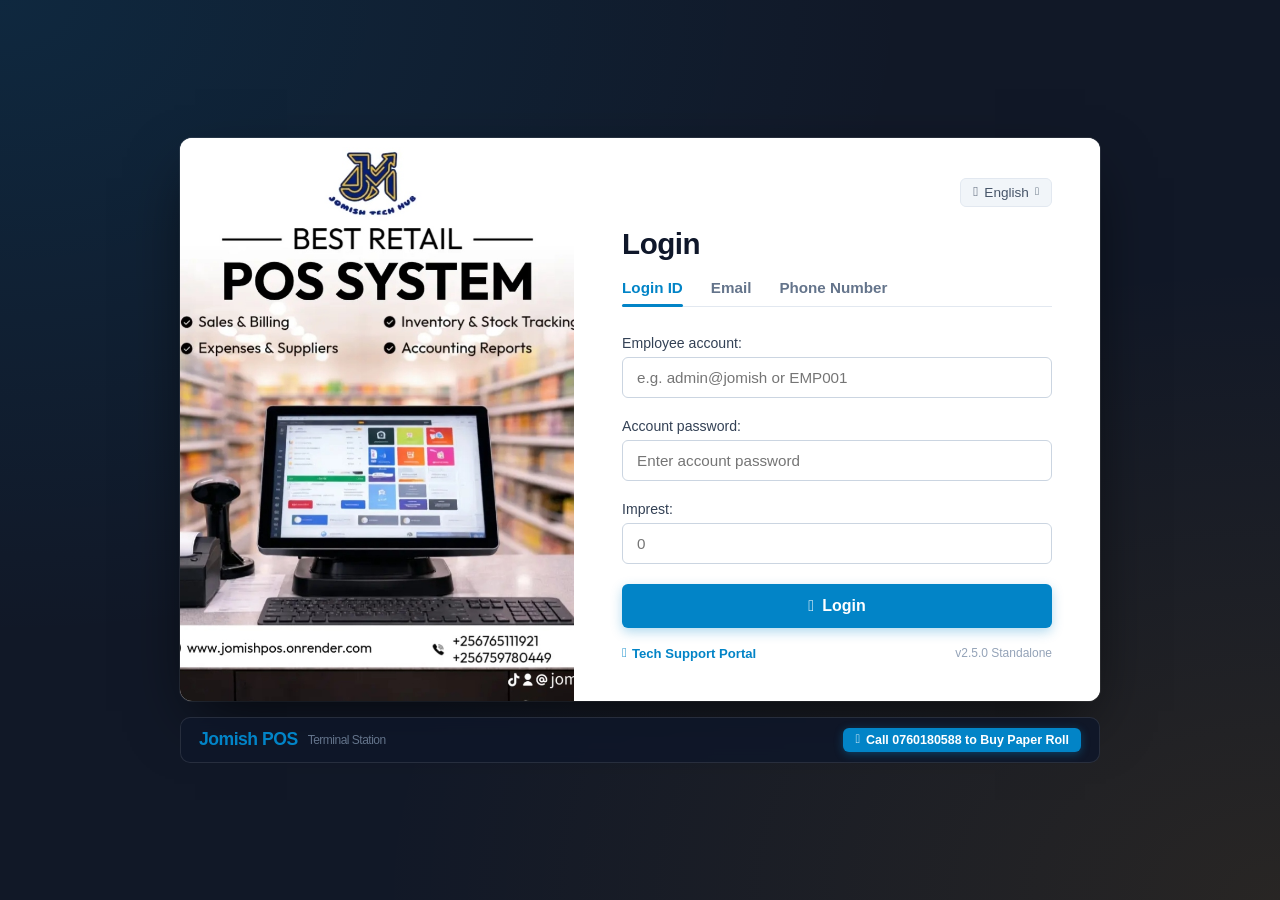
==== public/index.html @ 316ddcc8 "feat(shift): add Start Shift modal with float entry, full reconciliation breakdown on close, inline " ====
<!DOCTYPE html>
<html lang="en">

<head>
    <meta charset="UTF-8">
    <meta name="viewport" content="width=device-width, initial-scale=1.0">
    <title>Jomish POS - Smart Retail & Terminal Suite</title>
    <link rel="icon" type="image/png" href="favicon.png?v=2">
    <link rel="stylesheet" href="https://cdnjs.cloudflare.com/ajax/libs/font-awesome/6.5.1/css/all.min.css">
    <link rel="stylesheet" href="pos-layout.css?v=2">
    <style>
        .printer-preset-btn {
            background: #fff;
            border: 1px solid #cbd5e1;
            border-radius: 14px;
            padding: 4px 11px;
            font-size: 0.72rem;
            font-weight: 600;
            color: #475569;
            cursor: pointer;
            transition: all 0.15s ease;
        }

        .printer-preset-btn:hover {
            background: #eef2ff;
            border-color: #6366f1;
            color: #4338ca;
        }
    </style>
    <script src="lib/JsBarcode.all.min.js"></script>
    <script src="lib/qrious.min.js"></script>
    <script src="lib/jspdf.umd.min.js"></script>
    <script src="lib/jspdf.plugin.autotable.min.js"></script>
    <script src="offline-db.js"></script>
</head>

<body>

    <!-- ======================================================================
         1. SCREEN SAVER (Exact Match to Picture 1)
         ====================================================================== -->
    <div id="pos-screensaver" onclick="dismissScreenSaver()">

        <!-- Top bar controls (Pic 1) -->
        <div class="saver-top-bar" onclick="event.stopPropagation()">
            <div class="saver-brand-indicator">
                <i class="fa-solid fa-clock"></i>
                <span>timeanddate</span>
            </div>
            <div class="saver-top-actions">
                <button class="saver-top-btn" type="button"
                    onclick="window.open(window.location.href, '_blank', 'width=1200,height=800')"><i
                        class="fa-solid fa-window-restore"></i> Popup Window</button>
                <button class="saver-top-btn" type="button" onclick="toggleFullScreen()"><i
                        class="fa-solid fa-expand"></i> Fullscreen</button>
                <button class="saver-top-btn" type="button" onclick="dismissScreenSaver()"><i
                        class="fa-solid fa-xmark"></i> Exit</button>
            </div>
        </div>

        <!-- Top-left Flag & Location (Pic 1) -->
        <div class="saver-location-badge">
            <div class="saver-flag-box" id="saver-flag">
                <div class="flag-stripe ug-black"></div>
                <div class="flag-stripe ug-yellow"></div>
                <div class="flag-stripe ug-red"></div>
                <div class="flag-stripe ug-black"></div>
                <div class="flag-stripe ug-yellow"></div>
                <div class="flag-stripe ug-red"></div>
            </div>
            <div class="saver-location-text">
                <div class="saver-city-name" id="saver-city">Kampala</div>
                <div class="saver-country-name" id="saver-country">Uganda</div>
            </div>
        </div>

        <!-- Center Huge Digital Clock (Pic 1) -->
        <div class="saver-center-block">
            <div class="saver-time-row">
                <span class="saver-huge-digits" id="saver-clock-digits">20:03</span>
                <sup class="saver-seconds-sup" id="saver-clock-seconds">59</sup>
            </div>
            <div class="saver-date-text" id="saver-date-string">Monday, 5 October 2026</div>
            <div class="saver-wake-hint">Touch screen, click, or press any key to unlock POS</div>
        </div>

        <!-- Bottom Brand Logo (Pic 1) -->
        <div class="saver-footer-brand" id="saver-brand-text">Jomish POS</div>
    </div>


    <!-- ======================================================================
         2. MAIN POS APPLICATION ROOT (Exact Match to Picture 2)
         ====================================================================== -->
    <div id="pos-app-root">

        <!-- ── Left Vertical Sidebar (Pic 2) ── -->
        <aside class="pos-sidebar">
            <div class="pos-sidebar-brand" onclick="switchNavTab('register')" title="POS Terminal">
                <img id="sidebar-logo-img" src="favicon.png" alt="Logo" onerror="this.src='favicon.png'">
                <span id="sidebar-brand-name" style="font-size:0.85rem; font-weight:800; color:#fff;">Jomish POS</span>
            </div>

            <nav class="pos-nav-list" id="pos-sidebar-tabs">
                <!-- Dynamically filtered based on role permissions and company enabled_tabs -->
                <button class="pos-nav-item active" id="nav-btn-register" onclick="switchNavTab('register')">
                    <i class="fa-solid fa-cash-register"></i>
                    <span>Register</span>
                </button>

                <button class="pos-nav-item" id="nav-btn-orders" onclick="switchNavTab('orders')">
                    <i class="fa-solid fa-receipt"></i>
                    <span>Orders</span>
                </button>

                <!-- Hidden for Supermarket by Tech Support! -->
                <button class="pos-nav-item" id="nav-btn-pending" onclick="switchNavTab('pending')">
                    <i class="fa-solid fa-clock-rotate-left"></i>
                    <span>Pending</span>
                    <span class="pos-nav-badge" id="pending-count-badge" style="display:none;">0</span>
                </button>

                <button class="pos-nav-item" id="nav-btn-customer" onclick="switchNavTab('customer')">
                    <i class="fa-solid fa-user-group"></i>
                    <span>Customer</span>
                </button>

                <button class="pos-nav-item" id="nav-btn-inventory" onclick="switchNavTab('inventory')">
                    <i class="fa-solid fa-boxes-stacked"></i>
                    <span>Inventory</span>
                </button>

                <button class="pos-nav-item" id="nav-btn-shift" onclick="switchNavTab('shift')">
                    <i class="fa-solid fa-user-clock"></i>
                    <span>Shift</span>
                </button>

                <!-- KITCHEN TOKEN TAB -->
                <button class="pos-nav-item" id="nav-btn-kitchen" onclick="switchNavTab('kitchen')">
                    <i class="fa-solid fa-utensils"></i>
                    <span>Kitchen</span>
                </button>

                <!-- FINANCE TAB (Executive Financial Suite: Overview, Transactions, Invoices, Debtors, Creditors, Returns) -->
                <button class="pos-nav-item" id="nav-btn-finance" onclick="switchNavTab('finance')">
                    <i class="fa-solid fa-wallet"></i>
                    <span>Finance</span>
                </button>

                <button class="pos-nav-item" id="nav-btn-settings" onclick="switchNavTab('settings')">
                    <i class="fa-solid fa-gear"></i>
                    <span>Settings</span>
                </button>

                <!-- Tech Support Super Admin Tab -->
                <button class="pos-nav-item" id="nav-btn-tech" style="display:none; color:#38bdf8;"
                    onclick="switchNavTab('tech')">
                    <i class="fa-solid fa-server"></i>
                    <span>Tech Hub</span>
                </button>
            </nav>
        </aside>

        <!-- ── Main Workspace Column (Header + Body) ── -->
        <div style="flex:1; display:flex; flex-direction:column; overflow:hidden;">

            <!-- ── Top Header Bar (Pic 2) ── -->
            <header class="pos-header-bar">
                <div class="header-left-tools">
                    <button class="header-hamburger-btn" type="button" onclick="toggleSidebarMenu()"><i
                            class="fa-solid fa-bars"></i></button>

                    <!-- Online Status Pill with Interactive Dropdown for Offline Mode & Sync -->
                    <div class="header-status-pill" style="cursor:pointer; position:relative;"
                        onclick="toggleOnlineMenu(event)">
                        <span class="status-indicator-dot" id="online-dot"></span>
                        <span id="online-status-text">Online</span>
                        <i class="fa-solid fa-chevron-down" style="font-size:0.65rem; color:#94a3b8;"></i>
                        <span style="color:#cbd5e1; margin:0 2px;">|</span>
                        <i class="fa-solid fa-circle-info" style="color:#64748b; font-size:0.75rem;"
                            title="System Status OK"></i>

                        <!-- Online / Offline Quick Dropdown Menu -->
                        <div id="online-status-dropdown"
                            style="display:none; position:absolute; top:36px; left:0; background:#fff; border:1px solid #e2e8f0; border-radius:10px; box-shadow:0 10px 25px rgba(0,0,0,0.1); width:230px; z-index:200; padding:8px 0; color:#1e293b;"
                            onclick="event.stopPropagation()">
                            <div
                                style="padding:8px 14px; border-bottom:1px solid #f1f5f9; font-size:0.75rem; color:#64748b; font-weight:700;">
                                NETWORK &amp; SYNC</div>
                            <button type="button"
                                style="width:100%; text-align:left; background:none; border:none; padding:10px 14px; font-size:0.85rem; cursor:pointer; display:flex; align-items:center; gap:8px;"
                                onclick="syncOfflineOrders()">
                                <i class="fa-solid fa-cloud-arrow-up" style="color:var(--primary);"></i>
                                <span>Sync Offline Data Now</span>
                            </button>
                            <button type="button"
                                style="width:100%; text-align:left; background:none; border:none; padding:10px 14px; font-size:0.85rem; cursor:pointer; display:flex; align-items:center; gap:8px;"
                                onclick="toggleForceOffline()">
                                <i class="fa-solid fa-wifi" id="menu-wifi-icon" style="color:#10b981;"></i>
                                <span id="menu-toggle-offline-text">Switch to Offline Mode</span>
                            </button>
                        </div>
                    </div>

                    <!-- Offline Upload Button -->
                    <button class="header-upload-pill" id="offline-upload-btn" onclick="syncOfflineOrders()">
                        <span>Offline Upload</span>
                        <i class="fa-solid fa-cloud-arrow-up"></i>
                        <span id="offline-sync-badge"
                            style="background:rgba(255,255,255,0.25); padding:1px 6px; border-radius:10px; font-size:0.7rem; display:none;">0</span>
                    </button>
                </div>

                <div class="header-right-tools">
                    <!-- Live Real-Time Date & Time (Pic 2) -->
                    <div class="header-clock-display">
                        <span id="pos-header-time">05/10/2026 20:03:14</span>
                        <i class="fa-solid fa-headset" title="Technical Support Help Line" style="cursor:pointer;"
                            onclick="openTechSupportModal()"></i>
                    </div>

                    <!-- Language Selector -->
                    <button class="header-lang-btn" type="button"
                        onclick="alert('Language: English (Default). Additional locales can be configured in Tech Settings.')">
                        <i class="fa-solid fa-globe"></i>
                        <span>English</span>
                        <i class="fa-solid fa-chevron-down" style="font-size:0.65rem;"></i>
                    </button>

                    <!-- User Profile & Company Pill (Pic 2) -->
                    <div class="header-profile-pill" onclick="switchNavTab('settings')">
                        <div class="profile-avatar-circle" id="header-avatar-circle">A</div>
                        <div class="profile-text-group">
                            <span class="profile-company-label" id="header-company-name">Jomish POS Store</span>
                            <span class="profile-role-label" id="header-user-role">Administrator</span>
                        </div>
                        <i class="fa-solid fa-chevron-down" style="font-size:0.65rem; color:#94a3b8;"></i>
                    </div>

                    <!-- Default Thermal Printer Status & Shortcut Button -->
                    <button class="header-idle-btn" type="button" onclick="goToPrinterSettings()"
                        title="Receipt Printer Settings: Click to view or select your default thermal printer"
                        id="header-printer-btn" style="display:flex; align-items:center; gap:6px; max-width:160px;">
                        <i class="fa-solid fa-print" style="color:var(--primary);"></i>
                        <span id="header-printer-label"
                            style="overflow:hidden; text-overflow:ellipsis; white-space:nowrap; font-size:0.75rem; font-weight:600;">Printer</span>
                    </button>

                    <!-- Idle Screen Trigger Button -->
                    <button class="header-idle-btn" type="button" onclick="triggerScreenSaver()"
                        title="Lock Screen / Screensaver">
                        <i class="fa-solid fa-moon"></i>
                        <span>Idle</span>
                    </button>

                    <!-- Logout Button -->
                    <button class="header-idle-btn" type="button" onclick="handleLogout()" title="Logout"
                        style="color:#ef4444;">
                        <i class="fa-solid fa-right-from-bracket"></i>
                    </button>
                </div>
            </header>

            <!-- ── Main POS Body (Center Product Grid + Right Order Cart) ── -->
            <div class="pos-body-container">

                <!-- Center Tabs Area -->
                <main class="pos-main-views">

                    <!-- ==========================================
                         TAB 1: REGISTER (Exact Match to Picture 2)
                         ========================================== -->
                    <section class="pos-view-pane active" id="view-pane-register">

                        <!-- Shift Alert Banner (shown when no shift is open) -->
                        <div id="register-shift-warning" style="display:none; background:#fef3c7; border:1px solid #fcd34d; border-radius:8px; padding:8px 14px; margin:10px 16px 0; font-size:0.8rem; color:#92400e; justify-content:space-between; align-items:center; flex-wrap:wrap; gap:8px;">
                            <div style="display:flex; align-items:center; gap:8px;">
                                <i class="fa-solid fa-triangle-exclamation" style="color:#d97706;"></i>
                                <span><strong>No shift currently open.</strong> Start a shift to track your opening cash float and sales.</span>
                            </div>
                            <button type="button" onclick="openStartShiftModal()" class="header-upload-pill" style="background:#16a34a; padding:5px 12px; font-size:0.75rem; border:none; cursor:pointer;">
                                <i class="fa-solid fa-play"></i> Start Shift
                            </button>
                        </div>

                        <!-- Search Bar on Register Tab -->
                        <div class="tab-search-bar-wrap">
                            <div class="tab-search-input-box">
                                <input type="text" id="pos-search-input" class="tab-search-input"
                                    placeholder="Enter dish name or code" oninput="filterRegisterProducts(this.value)">
                                <i class="fa-solid fa-magnifying-glass tab-search-icon"></i>
                            </div>
                        </div>

                        <!-- Horizontal Category Pills Row — populated dynamically by renderCategoryPills() in pos-app.js -->
                        <div class="category-pills-bar" id="register-category-pills">
                            <button class="cat-pill-btn active"
                                onclick="selectRegisterCategory('ALL', this)">All</button>
                        </div>

                        <!-- Product Grid Area (Pic 2) -->
                        <div class="products-scroll-area">
                            <div class="pos-products-grid" id="register-products-grid">
                                <!-- Populated dynamically with exact layout matching Pic 2 -->
                            </div>
                        </div>
                    </section>


                    <!-- ==========================================
                         TAB 2: ORDERS (Workers)
                         ========================================== -->
                    <section class="pos-view-pane" id="view-pane-orders">
                        <div class="tab-search-bar-wrap">
                            <div class="tab-search-input-box">
                                <input type="text" id="orders-search-input" class="tab-search-input"
                                    placeholder="Search orders by receipt #, cashier, worker, customer..."
                                    oninput="filterOrdersList(this.value)">
                                <i class="fa-solid fa-magnifying-glass tab-search-icon"></i>
                            </div>
                            <button class="header-idle-btn" onclick="loadOrdersList()"><i
                                    class="fa-solid fa-rotate"></i> Refresh</button>
                        </div>

                        <div class="tab-content-container">
                            <div class="pos-table-card">
                                <table class="pos-data-table">
                                    <thead>
                                        <tr>
                                            <th>Receipt #</th>
                                            <th>Date &amp; Time</th>
                                            <th>Cashier / Worker</th>
                                            <th>Customer</th>
                                            <th>Payment</th>
                                            <th>Total Amount</th>
                                            <th>Actions</th>
                                        </tr>
                                    </thead>
                                    <tbody id="orders-table-tbody">
                                        <tr>
                                            <td colspan="7" style="text-align:center; padding:30px; color:#64748b;">
                                                Loading sales orders...</td>
                                        </tr>
                                    </tbody>
                                </table>
                            </div>
                        </div>
                    </section>


                    <!-- ==========================================
                         TAB 3: PENDING (Dine-In / Restaurant Orders)
                         ========================================== -->
                    <section class="pos-view-pane" id="view-pane-pending">
                        <div class="tab-search-bar-wrap">
                            <div class="tab-search-input-box">
                                <input type="text" id="pending-search-input" class="tab-search-input"
                                    placeholder="Search pending orders by table, ticket #, or customer..."
                                    oninput="filterPendingOrders(this.value)">
                                <i class="fa-solid fa-magnifying-glass tab-search-icon"></i>
                            </div>
                            <button class="header-idle-btn" onclick="loadPendingOrders()"><i
                                    class="fa-solid fa-rotate"></i> Refresh</button>
                        </div>

                        <div class="tab-content-container">
                            <div id="pending-cards-grid"
                                style="display:grid; grid-template-columns:repeat(auto-fill, minmax(260px, 1fr)); gap:16px;">
                                <!-- Populated dynamically -->
                            </div>
                        </div>
                    </section>


                    <!-- ==========================================
                         TAB 4: CUSTOMER
                         ========================================== -->
                    <section class="pos-view-pane" id="view-pane-customer">
                        <div class="tab-search-bar-wrap">
                            <div class="tab-search-input-box">
                                <input type="text" id="customer-search-input" class="tab-search-input"
                                    placeholder="Search customers by name, phone number, or ID..."
                                    oninput="filterCustomerList(this.value)">
                                <i class="fa-solid fa-magnifying-glass tab-search-icon"></i>
                            </div>
                            <button class="header-upload-pill" onclick="openAddCustomerModal()">+ Add Customer</button>
                        </div>

                        <div class="tab-content-container">
                            <div class="pos-table-card">
                                <table class="pos-data-table">
                                    <thead>
                                        <tr>
                                            <th>Customer Name</th>
                                            <th>Phone Number</th>
                                            <th>Credit / Balance</th>
                                            <th>Promised Date</th>
                                            <th>Created Date</th>
                                            <th>Actions</th>
                                        </tr>
                                    </thead>
                                    <tbody id="customers-table-tbody">
                                        <tr>
                                            <td colspan="6" style="text-align:center; padding:30px; color:#64748b;">
                                                Loading customer directory...</td>
                                        </tr>
                                    </tbody>
                                </table>
                            </div>
                        </div>
                    </section>


                    <!-- ==========================================
                         TAB 5: INVENTORY & CATEGORIES
                         ========================================== -->
                    <section class="pos-view-pane" id="view-pane-inventory">
                        <div class="tab-search-bar-wrap">
                            <div class="tab-search-input-box">
                                <input type="text" id="inventory-search-input" class="tab-search-input"
                                    placeholder="Search inventory by product name, barcode, or category..."
                                    oninput="filterInventoryList(this.value)">
                                <i class="fa-solid fa-magnifying-glass tab-search-icon"></i>
                            </div>
                            <button class="header-idle-btn" onclick="openCategoriesManagerModal()"><i
                                    class="fa-solid fa-tags"></i> Manage Categories</button>
                            <button class="header-upload-pill" id="btn-add-product-perm"
                                onclick="openAddProductModal()">+ Add Product</button>
                        </div>

                        <div class="tab-content-container">
                            <div class="pos-table-card">
                                <table class="pos-data-table">
                                    <thead>
                                        <tr>
                                            <th>Item Photo</th>
                                            <th>Product Name</th>
                                            <th>Category</th>
                                            <th>Barcode</th>
                                            <th>Price</th>
                                            <th>Type</th>
                                            <th>Stock Level</th>
                                            <th>Actions</th>
                                        </tr>
                                    </thead>
                                    <tbody id="inventory-table-tbody">
                                        <tr>
                                            <td colspan="8" style="text-align:center; padding:30px; color:#64748b;">
                                                Loading inventory products...</td>
                                        </tr>
                                    </tbody>
                                </table>
                            </div>
                        </div>
                    </section>


                    <!-- ==========================================
                         TAB 6: SHIFT
                         ========================================== -->
                    <section class="pos-view-pane" id="view-pane-shift">
                        <div class="tab-search-bar-wrap">
                            <div class="tab-search-input-box">
                                <input type="text" id="shift-search-input" class="tab-search-input"
                                    placeholder="Search shift history by cashier or date..."
                                    oninput="filterShiftHistory(this.value)">
                                <i class="fa-solid fa-magnifying-glass tab-search-icon"></i>
                            </div>
                            <button id="btn-shift-start" class="header-upload-pill" style="background:#16a34a; font-weight:700;" onclick="openStartShiftModal()">
                                <i class="fa-solid fa-play"></i> Start Shift
                            </button>
                            <button id="btn-shift-cashin" class="header-upload-pill" style="background:#10b981;" onclick="openCashInModal()">+
                                Cash In (Float)</button>
                            <button id="btn-shift-expense" class="header-upload-pill" style="background:#ef4444;"
                                onclick="openExpenseModal()">- Record Expense</button>
                            <button id="btn-shift-close" class="header-upload-pill" style="background:#0f172a;"
                                onclick="openCloseShiftModal()">🔒 Close Shift</button>
                        </div>

                        <div class="tab-content-container">
                            <!-- Active Shift Banner -->
                            <div id="shift-status-banner" style="background:#f0fdf4; border:1px solid #86efac; border-radius:10px; padding:12px 18px; margin-bottom:18px; display:flex; justify-content:space-between; align-items:center; flex-wrap:wrap; gap:10px;">
                                <div style="display:flex; align-items:center; gap:10px;">
                                    <span id="shift-status-dot" style="width:10px; height:10px; border-radius:50%; background:#16a34a; display:inline-block; box-shadow:0 0 8px #16a34a;"></span>
                                    <div>
                                        <div style="font-weight:800; color:#0f172a; font-size:0.95rem;" id="shift-status-title">Active Register Shift</div>
                                        <div style="font-size:0.75rem; color:#64748b;" id="shift-status-subtitle">Started: Just now — Sales and float calculated between start and end.</div>
                                    </div>
                                </div>
                                <div id="shift-status-pill-badge" style="font-size:0.75rem; font-weight:700; background:#dcfce7; color:#15803d; padding:4px 10px; border-radius:20px;">
                                    OPEN
                                </div>
                            </div>

                            <!-- Active Shift Cards -->
                            <div
                                style="display:grid; grid-template-columns:repeat(auto-fit, minmax(220px, 1fr)); gap:16px; margin-bottom:24px;">
                                <div
                                    style="background:#fff; border:1px solid #e2e8f0; border-radius:10px; padding:18px;">
                                    <div style="font-size:0.8rem; color:#64748b; font-weight:600;">ACTIVE CASHIER</div>
                                    <div style="font-size:1.25rem; font-weight:800; color:#0f172a; margin-top:4px;"
                                        id="shift-cashier-name">—</div>
                                </div>
                                <div
                                    style="background:#fff; border:1px solid #e2e8f0; border-radius:10px; padding:18px;">
                                    <div style="font-size:0.8rem; color:#64748b; font-weight:600;">STARTING FLOAT
                                        (IMPREST)</div>
                                    <div style="font-size:1.25rem; font-weight:800; color:#0284c7; margin-top:4px;"
                                        id="shift-imprest-display">0 Sh</div>
                                </div>
                                <div
                                    style="background:#fff; border:1px solid #e2e8f0; border-radius:10px; padding:18px;">
                                    <div style="font-size:0.8rem; color:#64748b; font-weight:600;">CASH SALES TODAY
                                    </div>
                                    <div style="font-size:1.25rem; font-weight:800; color:#10b981; margin-top:4px;"
                                        id="shift-cash-sales-display">0 Sh</div>
                                </div>
                                <div
                                    style="background:#fff; border:1px solid #e2e8f0; border-radius:10px; padding:18px;">
                                    <div style="font-size:0.8rem; color:#64748b; font-weight:600;">MOMO / CARD SALES
                                    </div>
                                    <div style="font-size:1.25rem; font-weight:800; color:#8b5cf6; margin-top:4px;"
                                        id="shift-momo-sales-display">0 Sh</div>
                                </div>
                                <div
                                    style="background:#fff; border:1px solid #e2e8f0; border-radius:10px; padding:18px;">
                                    <div style="font-size:0.8rem; color:#64748b; font-weight:600;">TOTAL EXPECTED IN
                                        DRAWER</div>
                                    <div style="font-size:1.25rem; font-weight:800; color:#f59e0b; margin-top:4px;"
                                        id="shift-drawer-expected-display">0 Sh</div>
                                </div>
                            </div>

                            <h3 style="margin-bottom:12px; font-size:1rem; color:#0f172a;">Shift Transactions &amp;
                                Float Records</h3>
                            <div class="pos-table-card">
                                <table class="pos-data-table">
                                    <thead>
                                        <tr>
                                            <th>Type</th>
                                            <th>Amount</th>
                                            <th>Description</th>
                                            <th>Recorded By</th>
                                            <th>Time</th>
                                        </tr>
                                    </thead>
                                    <tbody id="shift-tx-table-tbody">
                                        <tr>
                                            <td colspan="5" style="text-align:center; padding:25px; color:#64748b;">
                                                Loading shift logs...</td>
                                        </tr>
                                    </tbody>
                                </table>
                            </div>
                        </div>
                    </section>





                    <!-- ==========================================
                         TAB: KITCHEN TOKENS / KDS
                         ========================================== -->
                    <section class="pos-view-pane" id="view-pane-kitchen">
                        <div class="tab-search-bar-wrap">
                            <div class="tab-search-input-box">
                                <input type="text" id="kitchen-search-input" class="tab-search-input"
                                    placeholder="Search kitchen tokens by token #, table, waiter, or items..."
                                    oninput="filterKitchenTokens(this.value)">
                                <i class="fa-solid fa-magnifying-glass tab-search-icon"></i>
                            </div>
                            <div class="category-pills-bar" style="margin:0;">
                                <button class="cat-pill-btn active"
                                    onclick="filterKitchenStatus('ALL', this)">All</button>
                                <button class="cat-pill-btn"
                                    onclick="filterKitchenStatus('PENDING', this)">Pending</button>
                                <button class="cat-pill-btn"
                                    onclick="filterKitchenStatus('PREPARING', this)">Preparing</button>
                                <button class="cat-pill-btn" onclick="filterKitchenStatus('READY', this)">Ready</button>
                                <button class="cat-pill-btn"
                                    onclick="filterKitchenStatus('SERVED', this)">Served</button>
                            </div>
                            <button class="header-idle-btn" onclick="loadKitchenTokens()"><i
                                    class="fa-solid fa-rotate"></i> Refresh</button>
                        </div>

                        <div class="tab-content-container">
                            <div id="kitchen-tokens-grid"
                                style="display:grid; grid-template-columns:repeat(auto-fill, minmax(280px, 1fr)); gap:16px;">
                                <!-- Populated dynamically -->
                            </div>
                        </div>
                    </section>


                    <!-- ==========================================
                         TAB: FINANCE (Executive Financial Suite)
                         Bundled Suite: Overview, Transactions, Invoices, Debtors, Creditors, Returns
                         ========================================== -->
                    <section class="pos-view-pane" id="view-pane-finance" style="padding:0; overflow:hidden;">
                        <!-- Finance Sub-Navigation Bar -->
                        <div class="pos-fin-subnav-bar">
                            <div class="pos-fin-subnav-tabs">
                                <button type="button" class="pos-fin-subtab-btn active" id="fin-tab-btn-overview"
                                    onclick="switchFinanceSubTab('overview')">
                                    <i class="fa-solid fa-chart-pie"></i>
                                    <span>Overview</span>
                                </button>
                                <button type="button" class="pos-fin-subtab-btn" id="fin-tab-btn-transactions"
                                    onclick="switchFinanceSubTab('transactions')">
                                    <i class="fa-solid fa-receipt"></i>
                                    <span>Transactions</span>
                                </button>
                                <button type="button" class="pos-fin-subtab-btn" id="fin-tab-btn-invoice"
                                    onclick="switchFinanceSubTab('invoice')">
                                    <i class="fa-solid fa-file-invoice-dollar"></i>
                                    <span>Invoices</span>
                                </button>
                                <button type="button" class="pos-fin-subtab-btn" id="fin-tab-btn-debtors"
                                    onclick="switchFinanceSubTab('debtors')">
                                    <i class="fa-solid fa-hand-holding-dollar"></i>
                                    <span>Debtors</span>
                                </button>
                                <button type="button" class="pos-fin-subtab-btn" id="fin-tab-btn-creditors"
                                    onclick="switchFinanceSubTab('creditors')">
                                    <i class="fa-solid fa-truck-field"></i>
                                    <span>Creditors</span>
                                </button>
                                <button type="button" class="pos-fin-subtab-btn" id="fin-tab-btn-returns"
                                    onclick="switchFinanceSubTab('returns')">
                                    <i class="fa-solid fa-arrow-rotate-left"></i>
                                    <span>Returns</span>
                                </button>
                            </div>
                            <div style="display:flex; align-items:center; gap:8px;">
                                <button type="button" class="pos-fin-icon-btn" title="Refresh Active Tab"
                                    onclick="refreshActiveFinanceSubTab()"><i class="fa-solid fa-rotate"></i></button>
                            </div>
                        </div>

                        <!-- 1. OVERVIEW (iBanko Executive Financial Dashboard) -->
                        <div class="pos-fin-subview active" id="fin-subview-overview">
                            <div class="pos-finance-shell">
                                <div class="pos-finance-grid">

                                    <!-- LEFT MAIN COLUMN -->
                                    <div class="pos-fin-left-col">

                                        <!-- Header Row -->
                                        <div class="pos-fin-header-row">
                                            <div class="pos-fin-greeting-wrap">
                                                <h1>Hello <span id="fin-user-name">Steward</span> <span
                                                        style="font-size:1.6rem;">👋</span></h1>
                                            </div>
                                            <div class="pos-fin-header-actions">
                                                <button type="button" class="pos-fin-select-btn"
                                                    onclick="openCashInModal()">
                                                    <i class="fa-solid fa-arrows-rotate" style="font-size:0.75rem;"></i>
                                                    <span id="fin-account-label">Main Business Vault</span>
                                                    <i class="fa-solid fa-chevron-down"
                                                        style="font-size:0.65rem; color:#94a3b8;"></i>
                                                </button>
                                                <button type="button" class="pos-fin-icon-btn" title="Refresh Finance"
                                                    onclick="loadFinanceDashboard()"><i
                                                        class="fa-solid fa-rotate"></i></button>
                                                <button type="button" class="pos-fin-icon-btn" title="Notifications"
                                                    onclick="alert('All financial accounts reconciled and active.')"><i
                                                        class="fa-solid fa-bell"></i></button>
                                                <button type="button" class="pos-fin-icon-btn" title="Support"
                                                    onclick="openTechSupportModal()"><i
                                                        class="fa-solid fa-comment-dots"></i></button>
                                                <button type="button" class="pos-fin-icon-btn" title="Settings"
                                                    onclick="switchNavTab('settings')"><i
                                                        class="fa-solid fa-gear"></i></button>
                                            </div>
                                        </div>

                                        <!-- My Card Hero Banner -->
                                        <div class="pos-fin-hero-card">
                                            <div class="pos-fin-hero-top">
                                                <span class="pos-fin-hero-title">My Card &amp; Vault</span>
                                                <span class="pos-fin-hero-badge"><i
                                                        class="fa-solid fa-arrow-trend-up"></i> 100% Secure</span>
                                            </div>
                                            <div class="pos-fin-hero-balance-row">
                                                <div class="pos-fin-hero-amount" id="fin-hero-balance">0 Sh</div>
                                                <div class="pos-fin-hero-btns">
                                                    <button type="button" class="pos-fin-hero-btn deposit"
                                                        onclick="openCashInModal()">
                                                        <i class="fa-solid fa-circle-arrow-down"></i> Deposit
                                                    </button>
                                                    <button type="button" class="pos-fin-hero-btn withdraw"
                                                        onclick="openExpenseModal()">
                                                        <i class="fa-solid fa-circle-arrow-up"></i> Withdraw
                                                    </button>
                                                </div>
                                            </div>
                                        </div>

                                        <!-- Financial Record Section -->
                                        <div class="pos-fin-section-title-row">
                                            <h2>Financial Record</h2>
                                            <select class="pos-fin-pill-select" id="fin-record-period"
                                                onchange="renderFinanceRecords()">
                                                <option value="today">Today</option>
                                                <option value="week">Week</option>
                                                <option value="month" selected>Month</option>
                                                <option value="allTime">All Time</option>
                                            </select>
                                        </div>

                                        <!-- 3 Stat Cards (Green, Peach, Blue) -->
                                        <div class="pos-fin-records-row">
                                            <!-- Card 1: Total Income -->
                                            <div class="pos-fin-stat-card green">
                                                <div class="pos-fin-stat-top">
                                                    <span class="pos-fin-stat-label">Total Income</span>
                                                    <i class="fa-solid fa-ellipsis-vertical pos-fin-stat-dots"
                                                        onclick="switchNavTab('transactions')"></i>
                                                </div>
                                                <div class="pos-fin-stat-bottom">
                                                    <span class="pos-fin-stat-val" id="fin-stat-income">0 Sh</span>
                                                    <span class="pos-fin-stat-trend up"><i
                                                            class="fa-solid fa-arrow-up"></i> Inflow</span>
                                                </div>
                                            </div>

                                            <!-- Card 2: Total Expense -->
                                            <div class="pos-fin-stat-card peach">
                                                <div class="pos-fin-stat-top">
                                                    <span class="pos-fin-stat-label">Total Expense</span>
                                                    <i class="fa-solid fa-ellipsis-vertical pos-fin-stat-dots"
                                                        onclick="openExpenseModal()"></i>
                                                </div>
                                                <div class="pos-fin-stat-bottom">
                                                    <span class="pos-fin-stat-val" id="fin-stat-expense">0 Sh</span>
                                                    <span class="pos-fin-stat-trend orange"><i
                                                            class="fa-solid fa-arrow-down"></i> Outflow</span>
                                                </div>
                                            </div>

                                            <!-- Card 3: Total Saving / Net Profit -->
                                            <div class="pos-fin-stat-card blue">
                                                <div class="pos-fin-stat-top">
                                                    <span class="pos-fin-stat-label">Total Net Saving</span>
                                                    <i class="fa-solid fa-ellipsis-vertical pos-fin-stat-dots"
                                                        onclick="switchNavTab('transactions')"></i>
                                                </div>
                                                <div class="pos-fin-stat-bottom">
                                                    <span class="pos-fin-stat-val" id="fin-stat-saving">0 Sh</span>
                                                    <span class="pos-fin-stat-trend up"><i
                                                            class="fa-solid fa-arrow-trend-up"></i> Net</span>
                                                </div>
                                            </div>
                                        </div>

                                        <!-- Money Flow Chart Box -->
                                        <div class="pos-fin-chart-card">
                                            <div class="pos-fin-chart-header">
                                                <div style="font-size:1.1rem; font-weight:800; color:#0f172a;">Money
                                                    Flow</div>
                                                <div class="pos-fin-chart-legends">
                                                    <span><span class="pos-fin-legend-dot dark"></span> Total
                                                        Saving</span>
                                                    <span><span class="pos-fin-legend-dot orange"></span> Total
                                                        Expense</span>
                                                </div>
                                                <select class="pos-fin-pill-select" id="fin-chart-timeframe"
                                                    onchange="renderMoneyFlowChart()">
                                                    <option value="weekly" selected>Weekly</option>
                                                    <option value="daily">Daily</option>
                                                </select>
                                            </div>

                                            <!-- Dynamic SVG Chart Container -->
                                            <div id="fin-svg-chart-container"
                                                style="width:100%; height:220px; position:relative;">
                                                <!-- SVG Chart injected dynamically -->
                                            </div>
                                        </div>

                                        <!-- Bottom Dual Cards: Send Money To & Scheduled Payments -->
                                        <div class="pos-fin-bottom-dual">

                                            <!-- Send Money To (Quick Payout) -->
                                            <div class="pos-fin-mini-card">
                                                <div class="pos-fin-section-title-row" style="margin-bottom:8px;">
                                                    <h3
                                                        style="font-size:0.95rem; font-weight:800; color:#0f172a; margin:0;">
                                                        Send Money To</h3>
                                                    <i class="fa-solid fa-ellipsis-vertical"
                                                        style="color:#94a3b8; cursor:pointer;"
                                                        onclick="openExpenseModal()"></i>
                                                </div>
                                                <div class="pos-fin-send-list" id="fin-quick-payees-list">
                                                    <button type="button" class="pos-fin-add-circle"
                                                        title="Record New Payout" onclick="openExpenseModal()">
                                                        <i class="fa-solid fa-plus"></i>
                                                    </button>
                                                    <!-- Dynamic avatars populated in JS -->
                                                </div>
                                            </div>

                                            <!-- Scheduled Payments (Creditors / Bills) -->
                                            <div class="pos-fin-mini-card">
                                                <div class="pos-fin-section-title-row" style="margin-bottom:8px;">
                                                    <h3
                                                        style="font-size:0.95rem; font-weight:800; color:#0f172a; margin:0;">
                                                        Scheduled Payments</h3>
                                                    <i class="fa-solid fa-ellipsis-vertical"
                                                        style="color:#94a3b8; cursor:pointer;"
                                                        onclick="switchNavTab('creditors')"></i>
                                                </div>
                                                <div class="pos-fin-scheduled-list" id="fin-scheduled-bills-list">
                                                    <!-- Dynamic bills list -->
                                                </div>
                                            </div>

                                        </div>

                                    </div>

                                    <!-- RIGHT SIDEBAR COLUMN -->
                                    <div class="pos-fin-right-col">

                                        <!-- Recent Transactions List -->
                                        <div class="pos-fin-transactions-card">
                                            <div class="pos-fin-section-title-row" style="margin-bottom:12px;">
                                                <h3
                                                    style="font-size:1.05rem; font-weight:800; color:#0f172a; margin:0;">
                                                    Transactions</h3>
                                                <span
                                                    style="font-size:0.75rem; color:var(--primary); font-weight:700; cursor:pointer;"
                                                    onclick="switchNavTab('transactions')">View all</span>
                                            </div>
                                            <div class="pos-fin-tx-list" id="fin-recent-tx-container">
                                                <!-- Dynamic items -->
                                                <div
                                                    style="text-align:center; padding:20px; color:#94a3b8; font-size:0.85rem;">
                                                    Loading recent ledger...</div>
                                            </div>
                                        </div>

                                        <!-- Available Cards / Accounts -->
                                        <div class="pos-fin-cards-wrap">
                                            <div class="pos-fin-section-title-row" style="margin-bottom:12px;">
                                                <h3
                                                    style="font-size:1.05rem; font-weight:800; color:#0f172a; margin:0;">
                                                    Available Card &amp; Till</h3>
                                                <span
                                                    style="font-size:0.75rem; color:var(--primary); font-weight:700; cursor:pointer;"
                                                    onclick="switchNavTab('shift')">View shift</span>
                                            </div>

                                            <!-- Card 1: VISA Till Drawer -->
                                            <div class="pos-fin-bank-card cyan">
                                                <div class="pos-fin-bank-card-top">
                                                    <span class="pos-fin-bank-card-val" id="fin-card-drawer-val">0
                                                        Sh</span>
                                                    <span class="pos-fin-bank-card-brand">VISA / CASH</span>
                                                </div>
                                                <div class="pos-fin-bank-card-bottom">
                                                    <div>
                                                        <div
                                                            style="font-size:0.65rem; color:#64748b; text-transform:uppercase;">
                                                            Drawer Till</div>
                                                        <div>7283 2323 7319 ****</div>
                                                    </div>
                                                    <div style="text-align:right;">
                                                        <div
                                                            style="font-size:0.65rem; color:#64748b; text-transform:uppercase;">
                                                            Active</div>
                                                        <div>24/7</div>
                                                    </div>
                                                </div>
                                            </div>

                                            <!-- Card 2: Mobile Money Vault -->
                                            <div class="pos-fin-bank-card mint">
                                                <div class="pos-fin-bank-card-top">
                                                    <span class="pos-fin-bank-card-val" id="fin-card-momo-val">0
                                                        Sh</span>
                                                    <span class="pos-fin-bank-card-brand">MOMO / MTN</span>
                                                </div>
                                                <div class="pos-fin-bank-card-bottom">
                                                    <div>
                                                        <div
                                                            style="font-size:0.65rem; color:#64748b; text-transform:uppercase;">
                                                            Merchant Pay</div>
                                                        <div>3253 8243 1100 ****</div>
                                                    </div>
                                                    <div style="text-align:right;">
                                                        <div
                                                            style="font-size:0.65rem; color:#64748b; text-transform:uppercase;">
                                                            Network</div>
                                                        <div>ONLINE</div>
                                                    </div>
                                                </div>
                                            </div>

                                        </div>

                                    </div>

                                </div>
                            </div>
                        </div>

                        <!-- 2. TRANSACTIONS SUB-VIEW -->
                        <div class="pos-fin-subview" id="fin-subview-transactions">
                            <div class="tab-search-bar-wrap" style="flex-wrap:wrap; gap:10px;">
                                <div class="tab-search-input-box" style="flex:1; min-width:260px;">
                                    <input type="text" id="tx-search-input" class="tab-search-input"
                                        placeholder="Search by receipt #, description, customer, cashier, amount..."
                                        oninput="filterTransactionsList()">
                                    <i class="fa-solid fa-magnifying-glass tab-search-icon"></i>
                                </div>

                                <!-- Filter by Type -->
                                <div style="display:flex; gap:8px; align-items:center;">
                                    <select id="tx-filter-type" class="pos-input"
                                        style="padding:7px 12px; font-size:0.85rem;" onchange="loadTransactionsList()">
                                        <option value="ALL">All Types</option>
                                        <option value="INCOME">Income / POS Sales</option>
                                        <option value="GOODS_ON_CREDIT">Goods on Credit</option>
                                        <option value="EXPENSE">Expenses</option>
                                        <option value="CASH_IN">Cash In / Float</option>
                                        <option value="TRANSFER">Transfers</option>
                                    </select>

                                    <!-- Date Pickers -->
                                    <input type="date" id="tx-filter-start" class="pos-input"
                                        style="padding:6px 10px; font-size:0.82rem;" onchange="loadTransactionsList()">
                                    <span style="color:#64748b; font-size:0.85rem;">to</span>
                                    <input type="date" id="tx-filter-end" class="pos-input"
                                        style="padding:6px 10px; font-size:0.82rem;" onchange="loadTransactionsList()">

                                    <button class="header-idle-btn" style="padding:7px 14px; font-size:0.85rem;"
                                        onclick="resetTxFilters()">
                                        <i class="fa-solid fa-rotate-left"></i> Reset
                                    </button>
                                </div>
                            </div>

                            <div class="tab-content-container">
                                <div class="pos-table-card">
                                    <table class="pos-data-table">
                                        <thead>
                                            <tr>
                                                <th>Receipt #</th>
                                                <th>Date &amp; Time</th>
                                                <th>Type</th>
                                                <th>Description</th>
                                                <th>Customer / Details</th>
                                                <th>Payment Method</th>
                                                <th>Recorded By</th>
                                                <th style="text-align:right;">Amount</th>
                                                <th style="text-align:center;">Action</th>
                                            </tr>
                                        </thead>
                                        <tbody id="transactions-table-tbody">
                                            <tr>
                                                <td colspan="9" style="text-align:center; padding:30px; color:#64748b;">
                                                    Loading transactions ledger...</td>
                                            </tr>
                                        </tbody>
                                    </table>
                                </div>
                            </div>
                        </div>

                        <!-- 3. INVOICES SUB-VIEW -->
                        <div class="pos-fin-subview" id="fin-subview-invoice">
                            <div class="tab-search-bar-wrap">
                                <div class="tab-search-input-box">
                                    <input type="text" id="invoice-search-input" class="tab-search-input"
                                        placeholder="Search invoices by invoice #, customer name, or phone..."
                                        oninput="filterInvoicesList(this.value)">
                                    <i class="fa-solid fa-magnifying-glass tab-search-icon"></i>
                                </div>
                                <button class="header-upload-pill" onclick="openCreateInvoiceModal()">+ Create
                                    Invoice</button>
                                <button class="header-idle-btn" onclick="loadInvoicesList()"><i
                                        class="fa-solid fa-rotate"></i> Refresh</button>
                            </div>

                            <div class="tab-content-container">
                                <div class="pos-table-card">
                                    <table class="pos-data-table">
                                        <thead>
                                            <tr>
                                                <th>Invoice #</th>
                                                <th>Date &amp; Time</th>
                                                <th>Customer Name</th>
                                                <th>Phone</th>
                                                <th>Total Amount</th>
                                                <th>Amount Paid</th>
                                                <th>Balance Due</th>
                                                <th>Status</th>
                                                <th>Actions</th>
                                            </tr>
                                        </thead>
                                        <tbody id="invoices-table-tbody">
                                            <tr>
                                                <td colspan="9" style="text-align:center; padding:30px; color:#64748b;">
                                                    Loading invoices...</td>
                                            </tr>
                                        </tbody>
                                    </table>
                                </div>
                            </div>
                        </div>

                        <!-- 4. DEBTORS SUB-VIEW -->
                        <div class="pos-fin-subview" id="fin-subview-debtors">
                            <div class="tab-search-bar-wrap">
                                <div class="tab-search-input-box">
                                    <input type="text" id="debtors-search-input" class="tab-search-input"
                                        placeholder="Search debtors by customer name, phone, or invoice #..."
                                        oninput="filterDebtorsList(this.value)">
                                    <i class="fa-solid fa-magnifying-glass tab-search-icon"></i>
                                </div>
                                <button class="header-upload-pill" onclick="openAddDebtorModal()">+ Add Debtor</button>
                                <button class="header-idle-btn" onclick="loadDebtorsList()"><i
                                        class="fa-solid fa-rotate"></i> Refresh</button>
                            </div>

                            <div class="tab-content-container">
                                <!-- Debtors Summary Cards -->
                                <div
                                    style="display:grid; grid-template-columns:repeat(auto-fit, minmax(220px, 1fr)); gap:16px; margin-bottom:20px;">
                                    <div
                                        style="background:#fff; border:1px solid #e2e8f0; border-radius:10px; padding:18px;">
                                        <div style="font-size:0.8rem; color:#64748b; font-weight:600;">TOTAL OUTSTANDING
                                            DEBT</div>
                                        <div style="font-size:1.35rem; font-weight:800; color:#e11d48; margin-top:4px;"
                                            id="debtors-total-amount">0 Sh</div>
                                    </div>
                                    <div
                                        style="background:#fff; border:1px solid #e2e8f0; border-radius:10px; padding:18px;">
                                        <div style="font-size:0.8rem; color:#64748b; font-weight:600;">TOTAL DEBTORS
                                            COUNT</div>
                                        <div style="font-size:1.35rem; font-weight:800; color:#0284c7; margin-top:4px;"
                                            id="debtors-total-count">0</div>
                                    </div>
                                </div>

                                <div class="pos-table-card">
                                    <table class="pos-data-table">
                                        <thead>
                                            <tr>
                                                <th>Customer Name</th>
                                                <th>Phone Number</th>
                                                <th>Total Debt</th>
                                                <th>Amount Paid</th>
                                                <th>Remaining Balance</th>
                                                <th>Promised / Due Date</th>
                                                <th>Status</th>
                                                <th>Actions</th>
                                            </tr>
                                        </thead>
                                        <tbody id="debtors-table-tbody">
                                            <tr>
                                                <td colspan="8" style="text-align:center; padding:30px; color:#64748b;">
                                                    Loading debtors ledger...</td>
                                            </tr>
                                        </tbody>
                                    </table>
                                </div>
                            </div>
                        </div>

                        <!-- 5. CREDITORS SUB-VIEW -->
                        <div class="pos-fin-subview" id="fin-subview-creditors">
                            <div class="tab-search-bar-wrap">
                                <div class="tab-search-input-box">
                                    <input type="text" id="creditors-search-input" class="tab-search-input"
                                        placeholder="Search creditors by supplier name, contact, phone, or bill #..."
                                        oninput="filterCreditorsList(this.value)">
                                    <i class="fa-solid fa-magnifying-glass tab-search-icon"></i>
                                </div>
                                <button class="header-upload-pill" onclick="openAddCreditorModal()">+ Add Supplier
                                    Bill</button>
                                <button class="header-idle-btn" onclick="loadCreditorsList()"><i
                                        class="fa-solid fa-rotate"></i> Refresh</button>
                            </div>

                            <div class="tab-content-container">
                                <!-- Creditors Summary Cards -->
                                <div
                                    style="display:grid; grid-template-columns:repeat(auto-fit, minmax(220px, 1fr)); gap:16px; margin-bottom:20px;">
                                    <div
                                        style="background:#fff; border:1px solid #e2e8f0; border-radius:10px; padding:18px;">
                                        <div style="font-size:0.8rem; color:#64748b; font-weight:600;">TOTAL OWED TO
                                            SUPPLIERS</div>
                                        <div style="font-size:1.35rem; font-weight:800; color:#e11d48; margin-top:4px;"
                                            id="creditors-total-amount">0 Sh</div>
                                    </div>
                                    <div
                                        style="background:#fff; border:1px solid #e2e8f0; border-radius:10px; padding:18px;">
                                        <div style="font-size:0.8rem; color:#64748b; font-weight:600;">SUPPLIERS COUNT
                                        </div>
                                        <div style="font-size:1.35rem; font-weight:800; color:#0284c7; margin-top:4px;"
                                            id="creditors-total-count">0</div>
                                    </div>
                                </div>

                                <div class="pos-table-card">
                                    <table class="pos-data-table">
                                        <thead>
                                            <tr>
                                                <th>Supplier Name</th>
                                                <th>Contact Person</th>
                                                <th>Phone</th>
                                                <th>Bill / Inv #</th>
                                                <th>Total Bill</th>
                                                <th>Amount Paid</th>
                                                <th>Balance Owed</th>
                                                <th>Due Date</th>
                                                <th>Status</th>
                                                <th>Actions</th>
                                            </tr>
                                        </thead>
                                        <tbody id="creditors-table-tbody">
                                            <tr>
                                                <td colspan="10"
                                                    style="text-align:center; padding:30px; color:#64748b;">Loading
                                                    creditors list...</td>
                                            </tr>
                                        </tbody>
                                    </table>
                                </div>
                            </div>
                        </div>

                        <!-- 6. RETURNS SUB-VIEW -->
                        <div class="pos-fin-subview" id="fin-subview-returns">
                            <div class="tab-search-bar-wrap">
                                <div class="tab-search-input-box">
                                    <input type="text" id="returns-search-input" class="tab-search-input"
                                        placeholder="Search returns by receipt #, item name, or cashier..."
                                        oninput="filterReturnsList(this.value)">
                                    <i class="fa-solid fa-magnifying-glass tab-search-icon"></i>
                                </div>
                                <button class="header-upload-pill" onclick="openProcessReturnModal()">+ Process
                                    Return</button>
                                <button class="header-idle-btn" onclick="loadReturnsList()"><i
                                        class="fa-solid fa-rotate"></i> Refresh</button>
                            </div>

                            <div class="tab-content-container">
                                <div class="pos-table-card">
                                    <table class="pos-data-table">
                                        <thead>
                                            <tr>
                                                <th>Receipt #</th>
                                                <th>Product Name</th>
                                                <th>Qty Returned</th>
                                                <th>Refund Amount</th>
                                                <th>Method</th>
                                                <th>Reason</th>
                                                <th>Processed By</th>
                                                <th>Return Date</th>
                                            </tr>
                                        </thead>
                                        <tbody id="returns-table-tbody">
                                            <tr>
                                                <td colspan="8" style="text-align:center; padding:30px; color:#64748b;">
                                                    Loading returns history...</td>
                                            </tr>
                                        </tbody>
                                    </table>
                                </div>
                            </div>
                        </div>
                    </section>


                    <!-- ==========================================
                         TAB 8: SETTINGS & CUSTOM ROLES
                         ========================================== -->
                    <section class="pos-view-pane" id="view-pane-settings">
                        <div class="tab-search-bar-wrap">
                            <div class="tab-search-input-box">
                                <input type="text" id="settings-search-input" class="tab-search-input"
                                    placeholder="Search store profile, printer, or role configuration..."
                                    oninput="filterSettingsSections(this.value)">
                                <i class="fa-solid fa-magnifying-glass tab-search-icon"></i>
                            </div>
                        </div>

                        <div class="tab-content-container">
                            <div style="display:grid; grid-template-columns:1fr 1fr; gap:20px;">

                                <!-- Store Profile & Custom Colors -->
                                <div class="pos-table-card" style="padding:24px;">
                                    <h3
                                        style="margin-bottom:16px; color:#0f172a; display:flex; align-items:center; gap:8px;">
                                        <i class="fa-solid fa-store" style="color:var(--primary);"></i>
                                        <span>Store Profile &amp; Theme Branding</span>
                                    </h3>

                                    <form onsubmit="handleSaveStoreSettings(event)">
                                        <div class="form-field" style="margin-bottom:14px;">
                                            <label class="field-label">Company Name</label>
                                            <input type="text" id="setting-company-name" class="pos-input" required>
                                        </div>

                                        <div class="form-field" style="margin-bottom:14px;">
                                            <label class="field-label">Location (City, Country)</label>
                                            <input type="text" id="setting-company-location" class="pos-input"
                                                placeholder="e.g. Kampala, Uganda">
                                        </div>

                                        <div class="form-field" style="margin-bottom:14px;">
                                            <label class="field-label">Currency Symbol</label>
                                            <input type="text" id="setting-company-currency" class="pos-input"
                                                placeholder="Sh or UGX">
                                        </div>

                                        <div class="form-field" style="margin-bottom:14px;">
                                            <label class="field-label">Logo Image URL</label>
                                            <input type="text" id="setting-company-logo" class="pos-input"
                                                placeholder="Logo URL or relative path">
                                        </div>

                                        <div
                                            style="display:grid; grid-template-columns:1fr 1fr; gap:12px; margin-bottom:18px;">
                                            <div>
                                                <label class="field-label">Primary Color</label>
                                                <input type="color" id="setting-theme-primary"
                                                    style="width:100%; height:40px; border-radius:6px; border:1px solid #cbd5e1; cursor:pointer;"
                                                    value="#0284c7">
                                            </div>
                                            <div>
                                                <label class="field-label">Accent Color</label>
                                                <input type="color" id="setting-theme-accent"
                                                    style="width:100%; height:40px; border-radius:6px; border:1px solid #cbd5e1; cursor:pointer;"
                                                    value="#f59e0b">
                                            </div>
                                        </div>

                                        <button type="submit" class="header-upload-pill"
                                            style="width:100%; padding:12px; font-size:0.95rem;">Save Store
                                            Settings</button>
                                    </form>

                                    <!-- Default Thermal Receipt Printer Configuration -->
                                    <div style="margin-top:24px; padding-top:20px; border-top:1px solid #e2e8f0;">
                                        <div
                                            style="display:flex; justify-content:space-between; align-items:center; margin-bottom:8px;">
                                            <h4
                                                style="margin:0; color:#0f172a; display:flex; align-items:center; gap:8px;">
                                                <i class="fa-solid fa-print" style="color:var(--primary);"></i>
                                                <span>Default Receipt Printer &amp; Paper Size</span>
                                            </h4>
                                            <button type="button" id="printer-refresh-btn"
                                                style="background:none; border:1px solid #e2e8f0; border-radius:6px; padding:5px 10px; font-size:0.78rem; color:#64748b; cursor:pointer; display:flex; align-items:center; gap:5px;"
                                                onclick="loadSystemPrintersList()">
                                                <i class="fa-solid fa-rotate-right" id="printer-refresh-icon"></i>
                                                Refresh
                                            </button>
                                        </div>
                                        <p style="font-size:0.8rem; color:#64748b; margin-bottom:14px;">
                                            Select your receipt printer preference and paper size (58mm / 80mm).
                                            Receipts open cleanly via the Windows printing dialog.
                                        </p>

                                        <!-- Active Selected Printer Banner -->
                                        <div id="active-printer-banner"
                                            style="background:#f0fdf4; border:1.5px solid #86efac; border-radius:10px; padding:12px 14px; margin-bottom:14px; display:flex; justify-content:space-between; align-items:center; flex-wrap:wrap; gap:10px;">
                                            <div style="display:flex; align-items:center; gap:10px; min-width:0;">
                                                <div
                                                    style="width:34px; height:34px; border-radius:50%; background:#10b981; color:#fff; display:flex; align-items:center; justify-content:center; font-size:0.95rem; flex-shrink:0;">
                                                    <i class="fa-solid fa-check"></i>
                                                </div>
                                                <div style="min-width:0;">
                                                    <div
                                                        style="font-size:0.7rem; text-transform:uppercase; letter-spacing:0.5px; color:#15803d; font-weight:700;">
                                                        Active Default Printer</div>
                                                    <div id="active-printer-name-display"
                                                        style="font-size:0.95rem; font-weight:800; color:#0f172a; overflow:hidden; text-overflow:ellipsis; white-space:nowrap;">
                                                        Detecting printer...</div>
                                                </div>
                                            </div>
                                            <div style="display:flex; gap:6px;">
                                                <button type="button" class="header-idle-btn"
                                                    style="padding:5px 12px; font-size:0.75rem;"
                                                    onclick="testPrintCurrentPrinter()">
                                                    <i class="fa-solid fa-play"></i> Test Print
                                                </button>
                                            </div>
                                        </div>

                                        <!-- Thermal Receipt Paper Width Selection -->
                                        <div
                                            style="background:#f8fafc; border:1px solid #e2e8f0; border-radius:10px; padding:10px 14px; margin-bottom:14px; display:flex; align-items:center; justify-content:space-between; flex-wrap:wrap; gap:8px;">
                                            <div>
                                                <div style="font-size:0.8rem; font-weight:700; color:#0f172a;">Receipt
                                                    Paper Size</div>
                                                <div style="font-size:0.72rem; color:#64748b;">Choose standard 58mm roll
                                                    (2 inch) or large 80mm roll (3 inch)</div>
                                            </div>
                                            <div style="display:flex; gap:6px;">
                                                <button type="button" id="paper-btn-58" class="printer-preset-btn"
                                                    style="padding:6px 14px; font-size:0.78rem;"
                                                    onclick="setReceiptPaperSize('58mm')">
                                                    58mm (2" Standard)
                                                </button>
                                                <button type="button" id="paper-btn-80" class="printer-preset-btn"
                                                    style="padding:6px 14px; font-size:0.78rem;"
                                                    onclick="setReceiptPaperSize('80mm')">
                                                    80mm (3" Large)
                                                </button>
                                            </div>
                                        </div>

                                        <!-- Printer card list (Detected Printers) -->
                                        <div
                                            style="font-size:0.78rem; font-weight:700; color:#475569; margin-bottom:6px; display:flex; align-items:center; gap:6px;">
                                            <i class="fa-solid fa-list-check" style="color:var(--primary);"></i>
                                            <span>Detected Hardware Printers</span>
                                        </div>
                                        <div id="printer-cards-list"
                                            style="display:flex; flex-direction:column; gap:8px; margin-bottom:14px;">
                                            <div
                                                style="text-align:center; padding:18px; color:#94a3b8; font-size:0.85rem;">
                                                <i class="fa-solid fa-spinner fa-spin"></i> Detecting printers...
                                            </div>
                                        </div>

                                        <!-- Manual Printer Name Input / Custom Setting -->
                                        <div
                                            style="background:#f8fafc; border:1px solid #e2e8f0; border-radius:10px; padding:12px 14px; margin-bottom:10px;">
                                            <div
                                                style="font-weight:700; color:#0f172a; font-size:0.82rem; margin-bottom:3px; display:flex; align-items:center; gap:6px;">
                                                <i class="fa-solid fa-keyboard" style="color:var(--primary);"></i>
                                                <span>Set / Type Thermal Printer Manually</span>
                                            </div>
                                            <div style="font-size:0.73rem; color:#64748b; margin-bottom:8px;">
                                                Type your exact Windows thermal printer name (or click a common preset
                                                below):
                                            </div>
                                            <div style="display:flex; gap:8px;">
                                                <input type="text" id="manual-printer-name-input" class="pos-input"
                                                    placeholder="e.g. RETSOL RTP-4800, HSPOS Series, POS-80"
                                                    style="flex:1; font-size:0.85rem;"
                                                    onkeydown="if(event.key==='Enter'){event.preventDefault();saveManualPrinterName();}">
                                                <button type="button" class="header-upload-pill"
                                                    style="padding:8px 16px; font-size:0.82rem; white-space:nowrap;"
                                                    onclick="saveManualPrinterName()">
                                                    Set Default
                                                </button>
                                            </div>
                                            <!-- Quick Presets -->
                                            <div
                                                style="display:flex; flex-wrap:wrap; align-items:center; gap:6px; margin-top:8px;">
                                                <span
                                                    style="font-size:0.7rem; color:#94a3b8; font-weight:600;">Presets:</span>
                                                <button type="button" class="printer-preset-btn"
                                                    onclick="selectPrinterCard('RETSOL RTP-4800')">RETSOL
                                                    RTP-4800</button>
                                                <button type="button" class="printer-preset-btn"
                                                    onclick="selectPrinterCard('HSPOS Series')">HSPOS Series</button>
                                                <button type="button" class="printer-preset-btn"
                                                    onclick="selectPrinterCard('EPSON TM-T20')">EPSON TM-T20</button>
                                                <button type="button" class="printer-preset-btn"
                                                    onclick="selectPrinterCard('Xprinter XP-80')">Xprinter
                                                    XP-80</button>
                                                <button type="button" class="printer-preset-btn"
                                                    onclick="selectPrinterCard('POS-80')">POS-80</button>
                                                <button type="button" class="printer-preset-btn"
                                                    onclick="selectPrinterCard('POS-58')">POS-58</button>
                                                <button type="button" class="printer-preset-btn"
                                                    onclick="selectPrinterCard('Standard Windows Default Printer')">Windows
                                                    Default</button>
                                            </div>
                                        </div>

                                        <div id="printer-save-status"
                                            style="font-size:0.78rem; color:#10b981; margin-top:4px; display:none;">
                                            <i class="fa-solid fa-check"></i> <span id="printer-save-msg">Default
                                                printer saved successfully.</span>
                                        </div>
                                        <!-- Hidden select kept for backward compat with JS -->
                                        <select id="setting-default-printer-select" style="display:none;"></select>
                                    </div>
                                </div>

                                <!-- Custom Typed Roles Builder -->
                                <div class="pos-table-card" style="padding:24px;">
                                    <div
                                        style="display:flex; justify-content:space-between; align-items:center; margin-bottom:16px;">
                                        <h3 style="color:#0f172a; display:flex; align-items:center; gap:8px;">
                                            <i class="fa-solid fa-users-gear" style="color:var(--primary);"></i>
                                            <span>Custom Typed Roles</span>
                                        </h3>
                                        <button class="header-upload-pill" style="font-size:0.8rem;"
                                            onclick="openAddRoleModal()">+ Add New Role</button>
                                    </div>

                                    <p style="font-size:0.82rem; color:#64748b; margin-bottom:14px;">
                                        Define custom roles (Manager, Supervisor, Cashier, Attendant, etc.) with
                                        granular tab visibility and capability permissions.
                                    </p>

                                    <div id="settings-roles-list"
                                        style="display:flex; flex-direction:column; gap:10px;">
                                        <!-- Populated dynamically -->
                                    </div>
                                </div>
                            </div>
                        </div>
                    </section>


                    <!-- ==========================================
                         TAB 9: TECH SUPPORT SUPER ADMIN PORTAL
                         ========================================== -->
                    <section class="pos-view-pane" id="view-pane-tech">
                        <div class="tab-search-bar-wrap">
                            <div class="tab-search-input-box">
                                <input type="text" id="tech-search-input" class="tab-search-input"
                                    placeholder="Search companies by name, prefix, or location..."
                                    oninput="filterTechCompanies(this.value)">
                                <i class="fa-solid fa-magnifying-glass tab-search-icon"></i>
                            </div>
                            <button class="header-upload-pill" style="background:#0f172a;"
                                onclick="openCreateCompanyModal()">+ Add New Company</button>
                        </div>

                        <div class="tab-content-container">
                            <div
                                style="display:flex; justify-content:space-between; align-items:center; margin-bottom:16px;">
                                <div>
                                    <h2 style="font-size:1.25rem; font-weight:800; color:#0f172a;">Company Databases
                                        &amp; Portals</h2>
                                    <p style="font-size:0.85rem; color:#64748b;">Each company has an independent
                                        isolated database and custom typed roles.</p>
                                </div>
                                <button class="header-idle-btn" onclick="loadTechCompanies()"><i
                                        class="fa-solid fa-rotate"></i> Refresh Portals</button>
                            </div>

                            <div class="pos-table-card">
                                <table class="pos-data-table">
                                    <thead>
                                        <tr>
                                            <th>Prefix</th>
                                            <th>Company Name</th>
                                            <th>Type</th>
                                            <th>Location</th>
                                            <th>Status</th>
                                            <th>Scheduled Pause</th>
                                            <th>Actions</th>
                                        </tr>
                                    </thead>
                                    <tbody id="tech-companies-tbody">
                                        <tr>
                                            <td colspan="7" style="text-align:center; padding:30px; color:#64748b;">
                                                Loading company registry...</td>
                                        </tr>
                                    </tbody>
                                </table>
                            </div>
                        </div>
                    </section>

                </main>


                <!-- ==========================================
                     RIGHT CHECKOUT / ORDER PANEL (Exact Match to Picture 2)
                     ========================================== -->
                <aside class="pos-order-panel">

                    <!-- Panel Top Header (Pic 2) -->
                    <div class="order-panel-header">
                        <button class="order-back-btn" type="button" onclick="collapseCheckoutPanel()"
                            title="Minimize checkout and expand product catalog">
                            <i class="fa-solid fa-chevron-left"></i>
                            <span>Back</span>
                        </button>
                        <div class="order-table-label" id="order-station-label">
                            <i class="fa-solid fa-location-dot" style="color:var(--primary); font-size:0.8rem;"></i>
                            <span>First Floor -- First Floor No. 1</span>
                        </div>
                        <div style="font-size:0.75rem; color:#94a3b8; cursor:pointer;" onclick="clearCurrentOrder()"
                            title="Clear cart items"><i class="fa-solid fa-trash-can"></i></div>
                    </div>

                    <!-- Cart Items List (Pic 2) -->
                    <div class="order-items-container" id="pos-order-items-list">
                        <div class="order-empty-state">
                            <i class="fa-solid fa-cart-shopping"
                                style="font-size:2.5rem; opacity:0.3; margin-bottom:12px; display:block;"></i>
                            Select dishes on the left to add to this order
                        </div>
                    </div>

                    <!-- Order Footer Controls (Pic 2) -->
                    <div class="order-panel-footer">

                        <!-- Print to Kitchen Toggle Switch (Restaurant only) -->
                        <div class="kitchen-toggle-row" id="kitchen-toggle-row" style="display:none;">
                            <span>Print to kitchen</span>
                            <label class="switch-toggle">
                                <input type="checkbox" id="kitchen-print-toggle">
                                <span class="switch-slider"></span>
                            </label>
                        </div>

                        <!-- Remarks input (Pic 2) -->
                        <div class="remarks-row">
                            <span style="font-weight:600; min-width:65px;">Remarks:</span>
                            <input type="text" id="order-remarks-input" class="remarks-input" placeholder="Enter text">
                        </div>

                        <!-- Add Amount Total (Pic 2) -->
                        <div class="order-amount-row">
                            <span class="amount-title">Add Amount:</span>
                            <span class="amount-large-val" id="order-total-display">0 Sh</span>
                        </div>

                        <!-- Order Action Buttons (Supports Waiter Add Order & Cashier Pay) -->
                        <div id="order-action-buttons-wrap" style="display:flex; flex-direction:column; gap:8px;">
                            <!-- Huge Blue Action Button (Pic 2) -->
                            <button class="place-order-btn" type="button" id="btn-place-order"
                                onclick="openPaymentModal()">
                                <span>Place order</span>
                            </button>

                            <!-- Waiter "Send to Kitchen & Save Order" button (shown when can_sell is 0 but can_add_order is 1) -->
                            <button class="place-order-btn" type="button" id="btn-waiter-send-kitchen"
                                style="display:none; background:#10b981;" onclick="executeWaiterSendOrder()">
                                <i class="fa-solid fa-bell-concierge"></i>
                                <span>Send to Kitchen (Token)</span>
                            </button>
                        </div>
                    </div>
                </aside>

                <!-- Floating Cart Resume Button (Visible when checkout is collapsed) -->
                <button type="button" class="pos-expand-cart-btn" id="btn-expand-cart" onclick="expandCheckoutPanel()">
                    <i class="fa-solid fa-cart-shopping"></i>
                    <span>Show Cart (<span id="expand-cart-count">0</span>)</span>
                    <span id="expand-cart-total"
                        style="background:rgba(255,255,255,0.25); padding:2px 8px; border-radius:12px; font-size:0.8rem;">0
                        Sh</span>
                </button>

            </div>
        </div>
    </div>


    <!-- ======================================================================
         MODALS: Payment, Categories, Add Product, Add Company, Custom Role
         ====================================================================== -->

    <!-- Payment & Checkout Modal -->
    <div class="pos-modal-overlay" id="payment-modal">
        <div class="pos-modal-box">
            <div class="pos-modal-header">
                <h3 class="pos-modal-title"><i class="fa-solid fa-cash-register"></i> Complete Order Payment</h3>
                <button class="pos-modal-close" onclick="closeModal('payment-modal')">&times;</button>
            </div>

            <div style="text-align:center; margin-bottom:20px;">
                <div style="font-size:0.9rem; color:#64748b;">Total Amount Due</div>
                <div style="font-size:2.2rem; font-weight:800; color:#e11d48;" id="pay-modal-total">0 Sh</div>
            </div>

            <div style="margin-bottom:16px;">
                <label class="field-label">Payment Method</label>
                <div style="display:grid; grid-template-columns:repeat(4, 1fr); gap:8px; margin-top:6px;">
                    <button type="button" class="cat-pill-btn active" id="pay-method-cash"
                        onclick="setPaymentMethod('CASH', this)">Cash</button>
                    <button type="button" class="cat-pill-btn" id="pay-method-momo"
                        onclick="setPaymentMethod('MOMO', this)">Mobile Money</button>
                    <button type="button" class="cat-pill-btn" id="pay-method-card"
                        onclick="setPaymentMethod('CARD', this)">Visa / Card</button>
                    <button type="button" class="cat-pill-btn" id="pay-method-split"
                        onclick="setPaymentMethod('SPLIT', this)">Split Pay</button>
                </div>
            </div>

            <div class="form-field" style="margin-bottom:14px;">
                <label class="field-label">Amount Tendered</label>
                <input type="number" id="pay-tendered-input" class="pos-input"
                    style="font-size:1.2rem; font-weight:700;" oninput="calculateChange()">
            </div>

            <!-- Quick Cash Denomination Buttons -->
            <div style="display:flex; flex-wrap:wrap; gap:8px; margin-bottom:16px;" id="quick-cash-row">
                <button type="button" class="cat-pill-btn" onclick="setTender(1000)">1,000</button>
                <button type="button" class="cat-pill-btn" onclick="setTender(2000)">2,000</button>
                <button type="button" class="cat-pill-btn" onclick="setTender(5000)">5,000</button>
                <button type="button" class="cat-pill-btn" onclick="setTender(10000)">10,000</button>
                <button type="button" class="cat-pill-btn" onclick="setTender(20000)">20,000</button>
                <button type="button" class="cat-pill-btn" onclick="setTender(50000)">50,000</button>
                <button type="button" class="cat-pill-btn" onclick="setExactTender()">Exact</button>
            </div>

            <div
                style="display:flex; justify-content:space-between; align-items:center; background:#f8fafc; padding:12px; border-radius:8px; margin-bottom:20px; border:1px solid #e2e8f0;">
                <span style="font-weight:600; color:#475569;">Change to return:</span>
                <span style="font-size:1.3rem; font-weight:800; color:#10b981;" id="pay-change-display">0 Sh</span>
            </div>

            <button type="button" class="place-order-btn" onclick="executeOrderCheckout()">
                <i class="fa-solid fa-print"></i>
                <span>Confirm &amp; Print Receipt</span>
            </button>
        </div>
    </div>


    <!-- Categories Manager Modal -->
    <div class="pos-modal-overlay" id="categories-modal">
        <div class="pos-modal-box">
            <div class="pos-modal-header">
                <h3 class="pos-modal-title"><i class="fa-solid fa-tags"></i> Product Categories</h3>
                <button class="pos-modal-close" onclick="closeModal('categories-modal')">&times;</button>
            </div>

            <form onsubmit="handleCreateCategory(event)" style="display:flex; gap:10px; margin-bottom:20px;">
                <input type="text" id="new-cat-name-input" class="pos-input"
                    placeholder="New Category Name (e.g. Groceries)" required style="flex:1;">
                <button type="submit" class="header-upload-pill" style="padding:10px 16px;">+ Add</button>
            </form>

            <div id="modal-categories-list"
                style="display:flex; flex-direction:column; gap:8px; max-height:340px; overflow-y:auto;">
                <!-- Populated dynamically -->
            </div>
        </div>
    </div>


    <!-- Add / Edit Product Modal -->
    <div class="pos-modal-overlay" id="product-modal">
        <div class="pos-modal-box">
            <div class="pos-modal-header">
                <h3 class="pos-modal-title" id="product-modal-title"><i class="fa-solid fa-box"></i> Add Product</h3>
                <button class="pos-modal-close" onclick="closeModal('product-modal')">&times;</button>
            </div>

            <form onsubmit="handleSaveProduct(event)">
                <input type="hidden" id="prod-form-id">

                <div class="form-field" style="margin-bottom:12px;">
                    <label class="field-label">Product Name</label>
                    <input type="text" id="prod-form-name" class="pos-input" placeholder="e.g. Buffalo Chicken Pizza"
                        required>
                </div>

                <div class="form-field" style="margin-bottom:12px;">
                    <div style="display:flex; justify-content:space-between; align-items:center; margin-bottom:4px;">
                        <label class="field-label" style="margin-bottom:0;">Category</label>
                        <button type="button" onclick="toggleQuickCategoryInput()"
                            style="background:none; border:none; color:var(--primary); font-size:0.75rem; font-weight:700; cursor:pointer; display:flex; align-items:center; gap:4px;">
                            <i class="fa-solid fa-plus"></i> New Category
                        </button>
                    </div>
                    <select id="prod-form-category" class="pos-input" onchange="handleCategorySelectChange(this.value)" required>
                        <!-- Populated dynamically -->
                    </select>
                    <div id="quick-category-row" style="display:none; margin-top:8px; gap:8px; align-items:center;">
                        <input type="text" id="quick-cat-name-input" class="pos-input" placeholder="New Category Name (e.g. Groceries)" style="flex:1;" onkeydown="if(event.key==='Enter'){event.preventDefault();handleQuickCreateCategory();}">
                        <button type="button" class="header-upload-pill" style="background:#10b981; padding:7px 12px; font-size:0.8rem; border-radius:6px; cursor:pointer;" onclick="handleQuickCreateCategory()">
                            <i class="fa-solid fa-check"></i> Add
                        </button>
                        <button type="button" class="header-idle-btn" style="padding:7px 10px; font-size:0.8rem; border-radius:6px; cursor:pointer;" onclick="toggleQuickCategoryInput(false)">
                            Cancel
                        </button>
                    </div>
                </div>

                <!-- Unlimited / No Inventory Tracking Toggle -->
                <div class="form-field"
                    style="margin-bottom:14px; background:#f8fafc; border:1px solid #e2e8f0; border-radius:10px; padding:10px 14px;">
                    <label
                        style="display:flex; align-items:center; justify-content:space-between; cursor:pointer; font-weight:700; color:#0f172a; margin:0;">
                        <span style="display:flex; align-items:center; gap:8px;">
                            <i class="fa-solid fa-infinity" style="color:var(--primary);"></i>
                            <span>Unlimited Stock (No Inventory Tracking)</span>
                        </span>
                        <input type="checkbox" id="prod-form-no-tracking"
                            onchange="toggleProductStockTracking(this.checked)"
                            style="width:18px; height:18px; cursor:pointer; accent-color:var(--primary);">
                    </label>
                    <div style="font-size:0.75rem; color:#64748b; margin-top:4px;">
                        Enable for cooked meals, services, custom orders, or products that do not need stock management.
                    </div>
                </div>

                <div style="display:grid; grid-template-columns:1fr 1fr; gap:12px; margin-bottom:12px;">
                    <div>
                        <label class="field-label">Selling Price</label>
                        <input type="number" id="prod-form-price" class="pos-input" placeholder="8000" min="0" required>
                    </div>
                    <div id="prod-form-stock-wrap">
                        <label class="field-label">Stock Quantity</label>
                        <input type="number" id="prod-form-stock" class="pos-input" placeholder="100" min="0" required>
                    </div>
                    <div id="prod-form-unlimited-badge"
                        style="display:none; align-items:center; justify-content:center; background:#f0fdf4; border:1px dashed #86efac; border-radius:8px; padding:10px; color:#16a34a; font-weight:700; font-size:0.85rem; gap:6px;">
                        <i class="fa-solid fa-infinity"></i> Unlimited Stock
                    </div>
                </div>

                <div class="form-field" style="margin-bottom:12px;">
                    <label class="field-label"><i class="fa-solid fa-barcode" style="color:#6366f1;"></i> Barcode / Code
                        <span style="font-size:0.72rem; color:#94a3b8; font-weight:400;">(optional — scan or
                            type)</span></label>
                    <input type="text" id="prod-form-barcode" class="pos-input"
                        placeholder="Scan barcode or type manually…" onkeydown="handleBarcodeScanInput(event)"
                        autocomplete="off">
                    <span id="prod-barcode-status"
                        style="font-size:0.75rem; color:#64748b; margin-top:4px; display:block; min-height:1.1em;"></span>
                </div>

                <div class="form-field" style="margin-bottom:18px;">
                    <label class="field-label" style="display:flex; justify-content:space-between; align-items:center;">
                        <span><i class="fa-solid fa-image" style="color:#3b82f6;"></i> Product Photo</span>
                        <span id="prod-photo-status"
                            style="font-size:0.75rem; color:#64748b; font-weight:normal;"></span>
                    </label>

                    <!-- Interactive Drag & Drop / File Upload Box -->
                    <div id="prod-photo-upload-zone"
                        style="border:2px dashed #cbd5e1; border-radius:10px; padding:12px; text-align:center; background:#f8fafc; cursor:pointer; transition:all 0.2s; position:relative;"
                        onclick="document.getElementById('prod-photo-file-input').click()"
                        ondragover="event.preventDefault(); this.style.borderColor='#3b82f6'; this.style.background='#eff6ff';"
                        ondragleave="this.style.borderColor='#cbd5e1'; this.style.background='#f8fafc';"
                        ondrop="handleProductPhotoDrop(event)">

                        <input type="file" id="prod-photo-file-input" accept="image/*" style="display:none;"
                            onchange="handleProductPhotoSelect(event)">

                        <div id="prod-photo-placeholder"
                            style="display:flex; flex-direction:column; align-items:center; gap:6px; padding:8px 0;">
                            <i class="fa-solid fa-cloud-arrow-up" style="font-size:1.8rem; color:#94a3b8;"></i>
                            <div style="font-size:0.85rem; font-weight:600; color:#334155;">Click to browse or drag
                                &amp; drop photo</div>
                            <div style="font-size:0.72rem; color:#94a3b8;">PNG, JPG, WebP (auto-compressed &amp;
                                optimized)</div>
                        </div>

                        <div id="prod-photo-preview-wrap"
                            style="display:none; position:relative; align-items:center; justify-content:center;">
                            <img id="prod-photo-preview-img" src="" alt="Preview"
                                style="max-height:120px; max-width:100%; border-radius:8px; object-fit:contain; box-shadow:0 2px 8px rgba(0,0,0,0.1);">
                            <button type="button" onclick="event.stopPropagation(); clearProductPhoto();"
                                style="position:absolute; top:-8px; right:calc(50% - 70px); background:#ef4444; color:#fff; border:none; border-radius:50%; width:24px; height:24px; cursor:pointer; display:flex; align-items:center; justify-content:center; box-shadow:0 2px 4px rgba(0,0,0,0.2);"
                                title="Remove photo">
                                <i class="fa-solid fa-xmark" style="font-size:0.75rem;"></i>
                            </button>
                        </div>
                    </div>

                    <!-- Hidden input retaining photo URL -->
                    <input type="hidden" id="prod-form-image" value="">

                    <!-- Optional toggle to enter external link manually -->
                    <div style="margin-top:6px; display:flex; justify-content:flex-end;">
                        <a href="javascript:void(0)" onclick="toggleManualImageUrl()"
                            style="font-size:0.75rem; color:#3b82f6; text-decoration:none;">
                            <i class="fa-solid fa-link"></i> Or enter image URL
                        </a>
                    </div>
                    <div id="prod-manual-url-wrap" style="display:none; margin-top:6px;">
                        <input type="text" id="prod-manual-url-input" class="pos-input"
                            placeholder="https://... or photo path" oninput="syncManualImageUrl(this.value)">
                    </div>
                </div>

                <button type="submit" class="place-order-btn">Save Product</button>
            </form>
        </div>
    </div>


    <!-- Process Return Modal -->
    <div class="pos-modal-overlay" id="return-modal">
        <div class="pos-modal-box">
            <div class="pos-modal-header">
                <h3 class="pos-modal-title"><i class="fa-solid fa-arrow-rotate-left"></i> Process Return &amp; Refund
                </h3>
                <button class="pos-modal-close" onclick="closeModal('return-modal')">&times;</button>
            </div>

            <form onsubmit="handleSubmitReturn(event)">
                <div class="form-field" style="margin-bottom:12px;">
                    <label class="field-label">Receipt Number</label>
                    <input type="number" id="return-receipt-no" class="pos-input" placeholder="e.g. 104" required>
                </div>

                <div class="form-field" style="margin-bottom:12px;">
                    <label class="field-label">Returned Product Name</label>
                    <input type="text" id="return-prod-name" class="pos-input" placeholder="e.g. Buffalo Chicken Pizza"
                        required>
                </div>

                <div style="display:grid; grid-template-columns:1fr 1fr; gap:12px; margin-bottom:12px;">
                    <div>
                        <label class="field-label">Qty Returned</label>
                        <input type="number" id="return-qty" class="pos-input" value="1" min="1" required>
                    </div>
                    <div>
                        <label class="field-label">Refund Amount</label>
                        <input type="number" id="return-refund-amt" class="pos-input" placeholder="8000" min="0"
                            required>
                    </div>
                </div>

                <div class="form-field" style="margin-bottom:12px;">
                    <label class="field-label">Refund Method</label>
                    <select id="return-refund-method" class="pos-input">
                        <option value="CASH">Cash</option>
                        <option value="MOMO">Mobile Money</option>
                        <option value="CREDIT">Customer Credit Note</option>
                    </select>
                </div>

                <div class="form-field" style="margin-bottom:20px;">
                    <label class="field-label">Reason for Return</label>
                    <input type="text" id="return-reason" class="pos-input"
                        placeholder="e.g. Expired / Wrong Item / Damaged" required>
                </div>

                <button type="submit" class="place-order-btn" style="background:#e11d48;">Issue Refund &amp; Restock
                    Item</button>
            </form>
        </div>
    </div>


    <!-- Add Company Modal (Tech Support Super Admin) -->
    <div class="pos-modal-overlay" id="company-modal">
        <div class="pos-modal-box" style="max-width:680px;">
            <div class="pos-modal-header">
                <h3 class="pos-modal-title"><i class="fa-solid fa-building"></i> Add New Company (Independent Database)
                </h3>
                <button class="pos-modal-close" onclick="closeModal('company-modal')">&times;</button>
            </div>

            <form onsubmit="handleCreateNewCompany(event)">
                <div style="display:grid; grid-template-columns:1fr 1fr; gap:12px; margin-bottom:12px;">
                    <div>
                        <label class="field-label">Company Name (e.g. Josam Shoppers)</label>
                        <input type="text" id="new-comp-name" class="pos-input" placeholder="Josam Shoppers" required
                            oninput="autoSuggestPrefix(this.value)">
                    </div>
                    <div>
                        <label class="field-label">Database Prefix (e.g. JOSAM)</label>
                        <input type="text" id="new-comp-prefix" class="pos-input" placeholder="JOSAM" required uppercase
                            maxlength="8">
                    </div>
                </div>

                <div style="display:grid; grid-template-columns:1fr 1fr; gap:12px; margin-bottom:12px;">
                    <div>
                        <label class="field-label">Business Type</label>
                        <select id="new-comp-type" class="pos-input" onchange="onBusinessTypeChange(this.value)">
                            <option value="supermarket">Supermarket (Clients go direct to checkout)</option>
                            <option value="restaurant">Restaurant / Hotel (Dine-in with pending orders)</option>
                            <option value="retail">Retail / Boutique</option>
                            <option value="pharmacy">Pharmacy</option>
                        </select>
                    </div>
                    <div>
                        <label class="field-label">Location (e.g. Kampala, Uganda)</label>
                        <input type="text" id="new-comp-location" class="pos-input" value="Kampala, Uganda" required>
                    </div>
                </div>

                <div style="display:grid; grid-template-columns:1fr 1fr; gap:12px; margin-bottom:12px;">
                    <div>
                        <label class="field-label">Currency Symbol</label>
                        <input type="text" id="new-comp-currency" class="pos-input" value="Sh" required>
                    </div>
                    <div>
                        <label class="field-label">Logo URL</label>
                        <input type="text" id="new-comp-logo" class="pos-input" placeholder="Logo image URL">
                    </div>
                </div>

                <!-- Theme Colors based on Company Logo -->
                <div style="display:grid; grid-template-columns:1fr 1fr 1fr; gap:12px; margin-bottom:16px;">
                    <div>
                        <label class="field-label">Theme Primary Color</label>
                        <input type="color" id="new-comp-col-primary" value="#10b981"
                            style="width:100%; height:38px; border-radius:6px; border:1px solid #cbd5e1; cursor:pointer;">
                    </div>
                    <div>
                        <label class="field-label">Theme Accent Color</label>
                        <input type="color" id="new-comp-col-accent" value="#f59e0b"
                            style="width:100%; height:38px; border-radius:6px; border:1px solid #cbd5e1; cursor:pointer;">
                    </div>
                    <div>
                        <label class="field-label">Sidebar Dark Color</label>
                        <input type="color" id="new-comp-col-sidebar" value="#0f172a"
                            style="width:100%; height:38px; border-radius:6px; border:1px solid #cbd5e1; cursor:pointer;">
                    </div>
                </div>

                <!-- Tab Permissions for Company (Hides Pending for Supermarket) -->
                <div
                    style="background:#f8fafc; padding:14px; border-radius:8px; border:1px solid #e2e8f0; margin-bottom:16px;">
                    <label class="field-label" style="margin-bottom:8px; display:block;">Visible Tabs for this Business
                        (Tech can customise / hide tabs):</label>
                    <div style="display:grid; grid-template-columns:repeat(4, 1fr); gap:8px; font-size:0.85rem;">
                        <label><input type="checkbox" id="tab-chk-register" checked> Register</label>
                        <label><input type="checkbox" id="tab-chk-orders" checked> Orders</label>
                        <label><input type="checkbox" id="tab-chk-pending"> Pending (Dine-In)</label>
                        <label><input type="checkbox" id="tab-chk-customer" checked> Customer</label>
                        <label><input type="checkbox" id="tab-chk-inventory" checked> Inventory</label>
                        <label><input type="checkbox" id="tab-chk-shift" checked> Shift</label>
                        <label><input type="checkbox" id="tab-chk-returns" checked> Returns</label>
                        <label><input type="checkbox" id="tab-chk-invoice" checked> Invoice</label>
                        <label><input type="checkbox" id="tab-chk-kitchen"> Kitchen Token</label>
                        <label><input type="checkbox" id="tab-chk-debtors" checked> Debtors</label>
                        <label><input type="checkbox" id="tab-chk-creditors" checked> Creditors</label>
                        <label><input type="checkbox" id="tab-chk-transactions" checked> Transactions</label>
                        <label><input type="checkbox" id="tab-chk-finance" checked> Finance</label>
                        <label><input type="checkbox" id="tab-chk-settings" checked> Settings</label>
                    </div>
                </div>

                <!-- Initial Admin Account -->
                <div style="display:grid; grid-template-columns:1fr 1fr 1fr; gap:10px; margin-bottom:20px;">
                    <div>
                        <label class="field-label">Admin Name</label>
                        <input type="text" id="new-comp-admin-name" class="pos-input" placeholder="Manager" required>
                    </div>
                    <div>
                        <label class="field-label">Admin Email</label>
                        <input type="email" id="new-comp-admin-email" class="pos-input" placeholder="admin@josam.pos"
                            required>
                    </div>
                    <div>
                        <label class="field-label">Set Password</label>
                        <input type="password" id="new-comp-admin-pass" class="pos-input" value="123456" required>
                    </div>
                </div>

                <button type="submit" class="place-order-btn" style="background:#0f172a;">
                    <i class="fa-solid fa-database"></i>
                    <span>Provision Company &amp; Isolated Database</span>
                </button>
            </form>
        </div>
    </div>


    <!-- Custom Role Definition Modal -->
    <div class="pos-modal-overlay" id="role-modal">
        <div class="pos-modal-box" style="max-width:620px;">
            <div class="pos-modal-header">
                <h3 class="pos-modal-title"><i class="fa-solid fa-user-shield"></i> Custom Typed Role Builder</h3>
                <button class="pos-modal-close" onclick="closeModal('role-modal')">&times;</button>
            </div>

            <form onsubmit="handleSaveCustomRole(event)">
                <div class="form-field" style="margin-bottom:14px;">
                    <label class="field-label">Role Title (Type any custom role name, e.g. Supervisor, Cashier,
                        Attendant)</label>
                    <input type="text" id="role-form-name" class="pos-input" placeholder="e.g. Attendants" required>
                </div>

                <!-- Tab Access -->
                <div
                    style="background:#f8fafc; padding:12px; border-radius:8px; border:1px solid #e2e8f0; margin-bottom:14px;">
                    <label class="field-label" style="margin-bottom:8px; display:block; font-weight:700;">Tabs This Role
                        Can See:</label>
                    <div style="display:grid; grid-template-columns:repeat(3, 1fr); gap:8px; font-size:0.85rem;">
                        <label><input type="checkbox" id="role-tab-register" checked> Register</label>
                        <label><input type="checkbox" id="role-tab-orders" checked> Orders</label>
                        <label><input type="checkbox" id="role-tab-pending"> Pending</label>
                        <label><input type="checkbox" id="role-tab-customer" checked> Customer</label>
                        <label><input type="checkbox" id="role-tab-inventory"> Inventory</label>
                        <label><input type="checkbox" id="role-tab-shift"> Shift</label>
                        <label><input type="checkbox" id="role-tab-returns"> Returns</label>
                        <label><input type="checkbox" id="role-tab-invoice" checked> Invoice</label>
                        <label><input type="checkbox" id="role-tab-kitchen"> Kitchen</label>
                        <label><input type="checkbox" id="role-tab-debtors" checked> Debtors</label>
                        <label><input type="checkbox" id="role-tab-creditors" checked> Creditors</label>
                        <label><input type="checkbox" id="role-tab-transactions" checked> Transactions</label>
                        <label><input type="checkbox" id="role-tab-finance" checked> Finance</label>
                        <label><input type="checkbox" id="role-tab-settings"> Settings</label>
                        <label><input type="checkbox" id="role-tab-dashboard"> Dashboard</label>
                    </div>
                </div>

                <!-- Granular Capabilities -->
                <div
                    style="background:#f8fafc; padding:12px; border-radius:8px; border:1px solid #e2e8f0; margin-bottom:20px;">
                    <label class="field-label" style="margin-bottom:8px; display:block; font-weight:700;">Granular
                        Permissions (Customise to the small bits):</label>
                    <div style="display:grid; grid-template-columns:repeat(2, 1fr); gap:8px; font-size:0.85rem;">
                        <label><input type="checkbox" id="role-act-sell" checked> Can Ring Up Sales / Checkout</label>
                        <label><input type="checkbox" id="role-act-add-order" checked> Can Add / Place Orders (e.g.
                            Waiter)</label>
                        <label><input type="checkbox" id="role-act-view-inv" checked> Can View Inventory Levels
                            (Supervisor)</label>
                        <label><input type="checkbox" id="role-act-add-inv"> Can Add New Inventory / Edit Items</label>
                        <label><input type="checkbox" id="role-act-reduce-inv"> Can Adjust / Reduce Stock</label>
                        <label><input type="checkbox" id="role-act-prices"> Can Modify Product Prices</label>
                        <label><input type="checkbox" id="role-act-discount"> Can Apply Discounts</label>
                        <label><input type="checkbox" id="role-act-void"> Can Void / Cancel Orders</label>
                        <label><input type="checkbox" id="role-act-returns"> Can Process Returns &amp; Refunds</label>
                        <label><input type="checkbox" id="role-act-shifts"> Can Open &amp; Reconcile Shifts</label>
                        <label><input type="checkbox" id="role-act-users"> Can Manage Employees &amp; Roles</label>
                        <label><input type="checkbox" id="role-act-settings"> Can Edit Store Settings</label>
                        <label><input type="checkbox" id="role-act-invoices"> Can Issue &amp; Manage Invoices</label>
                        <label><input type="checkbox" id="role-act-kitchen"> Can Manage Kitchen Orders / Tokens</label>
                        <label><input type="checkbox" id="role-act-debtors"> Can Manage Debtors &amp; Collect
                            Debts</label>
                        <label><input type="checkbox" id="role-act-creditors"> Can Manage Creditors &amp; Pay
                            Suppliers</label>
                    </div>
                </div>

                <button type="submit" class="place-order-btn">Save Role Permissions</button>
            </form>
        </div>
    </div>


    <!-- Schedule Pause Modal -->
    <div class="pos-modal-overlay" id="schedule-pause-modal">
        <div class="pos-modal-box">
            <div class="pos-modal-header">
                <h3 class="pos-modal-title"><i class="fa-solid fa-calendar-xmark"></i> Schedule Company Pause</h3>
                <button class="pos-modal-close" onclick="closeModal('schedule-pause-modal')">&times;</button>
            </div>

            <form onsubmit="handleSaveScheduledPause(event)">
                <input type="hidden" id="sched-prefix">

                <div class="form-field" style="margin-bottom:14px;">
                    <label class="field-label">Scheduled Pause Date &amp; Time (Starts blocking access)</label>
                    <input type="datetime-local" id="sched-start-dt" class="pos-input" required>
                </div>

                <div class="form-field" style="margin-bottom:20px;">
                    <label class="field-label">Scheduled Auto-Unpause Date &amp; Time (Optional)</label>
                    <input type="datetime-local" id="sched-end-dt" class="pos-input">
                </div>

                <button type="submit" class="place-order-btn" style="background:#0f172a;">Save Pause Schedule</button>
            </form>
        </div>
    </div>


    <!-- Add Debtor Modal -->
    <div class="pos-modal-overlay" id="debtor-modal">
        <div class="pos-modal-box">
            <div class="pos-modal-header">
                <h3 class="pos-modal-title"><i class="fa-solid fa-hand-holding-dollar"></i> Add Customer Debt Record
                </h3>
                <button class="pos-modal-close" onclick="closeModal('debtor-modal')">&times;</button>
            </div>

            <form onsubmit="handleSaveDebtor(event)">
                <div class="form-field" style="margin-bottom:12px;">
                    <label class="field-label">Customer Name</label>
                    <input type="text" id="debtor-form-name" class="pos-input" placeholder="e.g. John Bosco" required>
                </div>
                <div class="form-field" style="margin-bottom:12px;">
                    <label class="field-label">Customer Phone</label>
                    <input type="text" id="debtor-form-phone" class="pos-input" placeholder="e.g. 0771234567">
                </div>
                <div style="display:grid; grid-template-columns:1fr 1fr; gap:12px; margin-bottom:12px;">
                    <div>
                        <label class="field-label">Total Debt Amount</label>
                        <input type="number" id="debtor-form-total" class="pos-input" placeholder="50000" min="0"
                            required>
                    </div>
                    <div>
                        <label class="field-label">Amount Paid</label>
                        <input type="number" id="debtor-form-paid" class="pos-input" value="0" min="0">
                    </div>
                </div>
                <div class="form-field" style="margin-bottom:20px;">
                    <label class="field-label">Promised / Due Date</label>
                    <input type="date" id="debtor-form-due" class="pos-input">
                </div>
                <button type="submit" class="place-order-btn">Save Debtor</button>
            </form>
        </div>
    </div>


    <!-- Pay Debtor Modal -->
    <div class="pos-modal-overlay" id="pay-debtor-modal">
        <div class="pos-modal-box">
            <div class="pos-modal-header">
                <h3 class="pos-modal-title"><i class="fa-solid fa-money-bill-wave"></i> Record Debt Payment</h3>
                <button class="pos-modal-close" onclick="closeModal('pay-debtor-modal')">&times;</button>
            </div>

            <form onsubmit="handleSaveDebtorPayment(event)">
                <input type="hidden" id="pay-debtor-buyer-name">
                <div style="margin-bottom:14px;">
                    <div style="font-size:0.85rem; color:#64748b;">Customer</div>
                    <div style="font-size:1.15rem; font-weight:700; color:#0f172a;" id="pay-debtor-name-display">—</div>
                    <div style="font-size:0.85rem; color:#e11d48; margin-top:2px;">Current Balance: <span
                            id="pay-debtor-balance-display">0 Sh</span></div>
                </div>
                <div class="form-field" style="margin-bottom:14px;">
                    <label class="field-label">Amount Being Paid</label>
                    <input type="number" id="pay-debtor-amount" class="pos-input"
                        style="font-size:1.2rem; font-weight:700;" min="1" required>
                </div>
                <div class="form-field" style="margin-bottom:20px;">
                    <label class="field-label">Notes (Optional)</label>
                    <input type="text" id="pay-debtor-note" class="pos-input"
                        placeholder="e.g. Paid in cash at counter">
                </div>
                <button type="submit" class="place-order-btn" style="background:#10b981;">Confirm Debt Payment</button>
            </form>
        </div>
    </div>


    <!-- Add Creditor / Supplier Modal -->
    <div class="pos-modal-overlay" id="creditor-modal">
        <div class="pos-modal-box">
            <div class="pos-modal-header">
                <h3 class="pos-modal-title"><i class="fa-solid fa-truck-field"></i> Add Creditor (Supplier Bill)</h3>
                <button class="pos-modal-close" onclick="closeModal('creditor-modal')">&times;</button>
            </div>

            <form onsubmit="handleSaveCreditor(event)">
                <div class="form-field" style="margin-bottom:12px;">
                    <label class="field-label">Supplier / Creditor Name</label>
                    <input type="text" id="creditor-form-name" class="pos-input" placeholder="e.g. Mukwano Industries"
                        required>
                </div>
                <div style="display:grid; grid-template-columns:1fr 1fr; gap:12px; margin-bottom:12px;">
                    <div>
                        <label class="field-label">Contact Person</label>
                        <input type="text" id="creditor-form-contact" class="pos-input" placeholder="e.g. Grace">
                    </div>
                    <div>
                        <label class="field-label">Phone</label>
                        <input type="text" id="creditor-form-phone" class="pos-input" placeholder="e.g. 0782345678">
                    </div>
                </div>
                <div style="display:grid; grid-template-columns:1fr 1fr; gap:12px; margin-bottom:12px;">
                    <div>
                        <label class="field-label">Invoice / Bill #</label>
                        <input type="text" id="creditor-form-inv" class="pos-input" placeholder="e.g. MKW-904">
                    </div>
                    <div>
                        <label class="field-label">Total Bill Amount</label>
                        <input type="number" id="creditor-form-total" class="pos-input" placeholder="150000" min="0"
                            required>
                    </div>
                </div>
                <div style="display:grid; grid-template-columns:1fr 1fr; gap:12px; margin-bottom:20px;">
                    <div>
                        <label class="field-label">Amount Paid</label>
                        <input type="number" id="creditor-form-paid" class="pos-input" value="0" min="0">
                    </div>
                    <div>
                        <label class="field-label">Due Date</label>
                        <input type="date" id="creditor-form-due" class="pos-input">
                    </div>
                </div>
                <button type="submit" class="place-order-btn">Save Supplier Bill</button>
            </form>
        </div>
    </div>


    <!-- Pay Creditor Modal -->
    <div class="pos-modal-overlay" id="pay-creditor-modal">
        <div class="pos-modal-box">
            <div class="pos-modal-header">
                <h3 class="pos-modal-title"><i class="fa-solid fa-money-bill-transfer"></i> Record Payment to Supplier
                </h3>
                <button class="pos-modal-close" onclick="closeModal('pay-creditor-modal')">&times;</button>
            </div>

            <form onsubmit="handleSaveCreditorPayment(event)">
                <input type="hidden" id="pay-creditor-id">
                <div style="margin-bottom:14px;">
                    <div style="font-size:0.85rem; color:#64748b;">Supplier</div>
                    <div style="font-size:1.15rem; font-weight:700; color:#0f172a;" id="pay-creditor-name-display">—
                    </div>
                    <div style="font-size:0.85rem; color:#e11d48; margin-top:2px;">Owed Balance: <span
                            id="pay-creditor-balance-display">0 Sh</span></div>
                </div>
                <div class="form-field" style="margin-bottom:14px;">
                    <label class="field-label">Payment Amount</label>
                    <input type="number" id="pay-creditor-amount" class="pos-input"
                        style="font-size:1.2rem; font-weight:700;" min="1" required>
                </div>
                <div class="form-field" style="margin-bottom:20px;">
                    <label class="field-label">Payment Reference / Note</label>
                    <input type="text" id="pay-creditor-note" class="pos-input"
                        placeholder="e.g. Cheque / Cash voucher #12">
                </div>
                <button type="submit" class="place-order-btn" style="background:#10b981;">Confirm Supplier
                    Payment</button>
            </form>
        </div>
    </div>


    <!-- Record Cash In / Deposit Modal -->
    <div class="pos-modal-overlay" id="cash-in-modal">
        <div class="pos-modal-box">
            <div class="pos-modal-header">
                <h3 class="pos-modal-title"><i class="fa-solid fa-circle-arrow-down"></i> Record Cash In / Deposit Float
                </h3>
                <button class="pos-modal-close" onclick="closeModal('cash-in-modal')">&times;</button>
            </div>

            <form onsubmit="handleSaveCashIn(event)">
                <div class="form-field" style="margin-bottom:14px;">
                    <label class="field-label">Deposit Amount</label>
                    <input type="number" id="cash-in-amount" class="pos-input"
                        style="font-size:1.25rem; font-weight:800;" placeholder="50000" min="1" required>
                </div>

                <div class="form-field" style="margin-bottom:14px;">
                    <label class="field-label">Purpose / Description</label>
                    <input type="text" id="cash-in-purpose" class="pos-input"
                        placeholder="e.g. Morning Float, Till Addition, Vault Injection" required>
                </div>

                <div class="form-field" style="margin-bottom:20px;">
                    <label class="field-label">Authorized By (Manager / Owner)</label>
                    <input type="text" id="cash-in-authorized" class="pos-input" placeholder="e.g. Manager / Owner">
                </div>

                <button type="submit" class="place-order-btn" style="background:#10b981;">
                    <i class="fa-solid fa-check"></i> Confirm Cash In
                </button>
            </form>
        </div>
    </div>


    <!-- Record Expense / Withdraw Modal -->
    <div class="pos-modal-overlay" id="expense-modal">
        <div class="pos-modal-box">
            <div class="pos-modal-header">
                <h3 class="pos-modal-title"><i class="fa-solid fa-circle-arrow-up"></i> Record Expense / Cash Out</h3>
                <button class="pos-modal-close" onclick="closeModal('expense-modal')">&times;</button>
            </div>

            <form onsubmit="handleSaveExpense(event)">
                <div class="form-field" style="margin-bottom:14px;">
                    <label class="field-label">Expense Amount</label>
                    <input type="number" id="expense-amount" class="pos-input"
                        style="font-size:1.25rem; font-weight:800;" placeholder="20000" min="1" required>
                </div>

                <div class="form-field" style="margin-bottom:14px;">
                    <label class="field-label">Expense Description / Payee</label>
                    <input type="text" id="expense-desc" class="pos-input"
                        placeholder="e.g. Lunch for staff, Electricity tokens, Transport" required>
                </div>

                <div class="form-field" style="margin-bottom:20px;">
                    <label class="field-label">Category / Note (Optional)</label>
                    <input type="text" id="expense-category" class="pos-input"
                        placeholder="e.g. Utilities, Operational, Maintenance">
                </div>

                <button type="submit" class="place-order-btn" style="background:#ef4444;">
                    <i class="fa-solid fa-money-bill-transfer"></i> Confirm Expense Outflow
                </button>
            </form>
        </div>
    </div>


    <!-- Start Shift Modal -->
    <div class="pos-modal-overlay" id="start-shift-modal">
        <div class="pos-modal-box">
            <div class="pos-modal-header">
                <h3 class="pos-modal-title"><i class="fa-solid fa-play" style="color:#16a34a;"></i> Start Register Shift</h3>
                <button class="pos-modal-close" onclick="closeModal('start-shift-modal')">&times;</button>
            </div>

            <form onsubmit="handleSaveStartShift(event)">
                <div style="background:#f8fafc; padding:12px 14px; border-radius:8px; border:1px solid #e2e8f0; margin-bottom:14px; font-size:0.85rem;">
                    <div style="display:flex; justify-content:space-between; margin-bottom:4px;">
                        <span style="color:#64748b;">Staff Member:</span>
                        <strong id="start-shift-staff-name" style="color:#0f172a;">Cashier</strong>
                    </div>
                    <div style="display:flex; justify-content:space-between;">
                        <span style="color:#64748b;">Shift Date &amp; Time:</span>
                        <span id="start-shift-time-display" style="color:#0f172a; font-weight:600;">Now</span>
                    </div>
                </div>

                <div class="form-field" style="margin-bottom:12px;">
                    <label class="field-label">Opening Cash Float / Imprest (in Drawer)</label>
                    <input type="number" id="start-shift-float" class="pos-input"
                        style="font-size:1.25rem; font-weight:800;" placeholder="0" min="0" value="0" required>
                    <div style="font-size:0.75rem; color:#64748b; margin-top:4px;">
                        Enter cash amount currently inside your cash drawer (change for customers).
                    </div>
                    <!-- Quick preset buttons -->
                    <div style="display:flex; gap:6px; margin-top:8px; flex-wrap:wrap;">
                        <button type="button" class="printer-preset-btn" onclick="document.getElementById('start-shift-float').value=0">0 (Empty Till)</button>
                        <button type="button" class="printer-preset-btn" onclick="document.getElementById('start-shift-float').value=20000">20,000</button>
                        <button type="button" class="printer-preset-btn" onclick="document.getElementById('start-shift-float').value=50000">50,000</button>
                        <button type="button" class="printer-preset-btn" onclick="document.getElementById('start-shift-float').value=100000">100,000</button>
                    </div>
                </div>

                <button type="submit" class="place-order-btn" style="background:#16a34a; margin-top:8px;">
                    <i class="fa-solid fa-play"></i> Confirm &amp; Start Shift
                </button>
            </form>
        </div>
    </div>


    <!-- Close Shift Modal -->
    <div class="pos-modal-overlay" id="close-shift-modal">
        <div class="pos-modal-box">
            <div class="pos-modal-header">
                <h3 class="pos-modal-title"><i class="fa-solid fa-lock"></i> Reconcile &amp; Close Shift</h3>
                <button class="pos-modal-close" onclick="closeModal('close-shift-modal')">&times;</button>
            </div>

            <form onsubmit="handleSaveCloseShift(event)">
                <div style="background:#f8fafc; padding:14px; border-radius:8px; border:1px solid #e2e8f0; margin-bottom:16px; font-size:0.85rem;">
                    <div style="display:flex; justify-content:space-between; margin-bottom:6px;">
                        <span style="color:#64748b;">Starting Float:</span>
                        <strong id="close-shift-float-val" style="color:#0284c7;">0 Sh</strong>
                    </div>
                    <div style="display:flex; justify-content:space-between; margin-bottom:6px;">
                        <span style="color:#64748b;">Cash Sales in Shift:</span>
                        <strong id="close-shift-cash-sales-val" style="color:#10b981;">0 Sh</strong>
                    </div>
                    <div style="display:flex; justify-content:space-between; margin-bottom:6px;">
                        <span style="color:#64748b;">MoMo / Card Sales:</span>
                        <strong id="close-shift-momo-sales-val" style="color:#8b5cf6;">0 Sh</strong>
                    </div>
                    <div style="display:flex; justify-content:space-between; margin-bottom:6px;">
                        <span style="color:#64748b;">Cash In (Float Added):</span>
                        <strong id="close-shift-cash-in-val" style="color:#10b981;">+0 Sh</strong>
                    </div>
                    <div style="display:flex; justify-content:space-between; margin-bottom:6px;">
                        <span style="color:#64748b;">Expenses / Payouts:</span>
                        <strong id="close-shift-expenses-val" style="color:#ef4444;">-0 Sh</strong>
                    </div>
                    <div style="display:flex; justify-content:space-between; margin-top:8px; padding-top:8px; border-top:1px dashed #cbd5e1; font-size:0.95rem;">
                        <span style="color:#0f172a; font-weight:700;">Expected Cash in Drawer:</span>
                        <strong id="close-shift-expected-val" style="color:#f59e0b; font-size:1.1rem;">0 Sh</strong>
                    </div>
                </div>

                <div class="form-field" style="margin-bottom:14px;">
                    <label class="field-label">Counted Physical Cash in Drawer</label>
                    <input type="number" id="close-shift-counted" class="pos-input"
                        style="font-size:1.3rem; font-weight:800;" placeholder="Enter counted cash" min="0" required
                        oninput="calculateShiftReconcileDiff(this.value)">
                    <div id="close-shift-diff-box" style="display:none; padding:8px 12px; border-radius:6px; margin-top:8px; font-weight:700; font-size:0.85rem;"></div>
                </div>

                <button type="submit" class="place-order-btn" style="background:#0f172a;">
                    <i class="fa-solid fa-file-invoice-dollar"></i> Reconcile Shift &amp; Close
                </button>
            </form>
        </div>
    </div>


    <!-- View Receipt / Transaction Details Modal -->
    <div class="pos-modal-overlay" id="view-receipt-modal">
        <div class="pos-modal-box" style="max-width:480px;">
            <div class="pos-modal-header">
                <h3 class="pos-modal-title"><i class="fa-solid fa-receipt"></i> Receipt Preview</h3>
                <button class="pos-modal-close" onclick="closeModal('view-receipt-modal')">&times;</button>
            </div>

            <!-- Thermal Receipt Design Preview -->
            <div id="receipt-preview-content"
                style="background:#fff; border:1px dashed #cbd5e1; border-radius:8px; padding:20px; font-family:'Courier New', Courier, monospace; color:#1e293b; font-size:0.88rem; line-height:1.45;">
                <div style="text-align:center; padding:20px; color:#94a3b8;">Loading receipt details...</div>
            </div>

            <!-- Target Printer Quick Selector Indicator -->
            <div
                style="margin-top:12px; font-size:0.78rem; color:#64748b; display:flex; align-items:center; justify-content:space-between; padding:8px 12px; background:#f8fafc; border-radius:8px; border:1px solid #e2e8f0;">
                <div style="display:flex; align-items:center; gap:6px; min-width:0; overflow:hidden;">
                    <i class="fa-solid fa-print" style="color:var(--primary); flex-shrink:0;"></i>
                    <span style="overflow:hidden; text-overflow:ellipsis; white-space:nowrap;">Target: <strong
                            id="receipt-modal-printer-name" style="color:#0f172a;">Detecting...</strong></span>
                </div>
                <button type="button" onclick="goToPrinterSettings()"
                    style="background:none; border:none; color:var(--primary); font-weight:700; cursor:pointer; font-size:0.78rem; text-decoration:underline; flex-shrink:0; padding-left:8px;">
                    Change
                </button>
            </div>

            <div style="display:flex; gap:10px; margin-top:12px;">
                <button type="button" class="place-order-btn" style="flex:1;" onclick="printPreviewedReceipt()">
                    <i class="fa-solid fa-print"></i> Print Receipt
                </button>
                <button type="button" class="header-idle-btn" style="padding:10px 16px;"
                    onclick="closeModal('view-receipt-modal')">
                    Close
                </button>
            </div>
        </div>
    </div>


    <!-- Application Script -->
    <script src="pos-app.js?v=2"></script>
</body>

</html>
---- public/pos-layout.css ----
/* ==========================================================================
   Jomish POS - Next-Gen Layout CSS
   Accurately matches Picture 1 (Screensaver) & Picture 2 (POS Layout)
   ========================================================================== */

:root {
    --primary: #0284c7;
    --primary-hover: #0369a1;
    --primary-light: #e0f2fe;
    --accent: #f59e0b;
    --sidebar-bg: #0b0f19;
    --sidebar-text: #94a3b8;
    --sidebar-active: #0284c7;
    --header-bg: #f8fafc;
    --content-bg: #f1f5f9;
    --card-bg: #ffffff;
    --border: #e2e8f0;
    --text-main: #0f172a;
    --text-muted: #64748b;
    --danger: #ef4444;
    --success: #10b981;
    --radius-sm: 6px;
    --radius-md: 10px;
    --radius-lg: 14px;
}

/* Base resets for POS app */
html,
body {
    margin: 0;
    padding: 0;
    height: 100%;
    width: 100%;
    overflow: hidden;
    font-family: -apple-system, BlinkMacSystemFont, "Segoe UI", Roboto, "Helvetica Neue", Arial, sans-serif;
    color: var(--text-main);
    background: var(--content-bg);
}

/* ── Screen Saver Overlay (Exact Match to Picture 1) ── */
#pos-screensaver {
    position: fixed;
    inset: 0;
    z-index: 999999;
    background-color: #0b1120;
    background-image:
        linear-gradient(rgba(11, 17, 32, 0.72), rgba(11, 17, 32, 0.85)),
        url('https://images.unsplash.com/photo-1578916171728-46686eac8d58?w=1600&auto=format&fit=crop&q=80');
    background-size: cover;
    background-position: center;
    color: #ffffff;
    display: none;
    flex-direction: column;
    justify-content: space-between;
    padding: 24px 36px;
    user-select: none;
    cursor: pointer;
    animation: fadeInSaver 0.35s ease;
}

@keyframes fadeInSaver {
    from {
        opacity: 0;
        transform: scale(1.02);
    }

    to {
        opacity: 1;
        transform: scale(1);
    }
}

.saver-top-bar {
    display: flex;
    justify-content: space-between;
    align-items: center;
    font-size: 0.85rem;
    color: rgba(255, 255, 255, 0.7);
}

.saver-brand-indicator {
    display: flex;
    align-items: center;
    gap: 8px;
    font-weight: 600;
}

.saver-brand-indicator i {
    color: #38bdf8;
}

.saver-top-actions {
    display: flex;
    gap: 18px;
    align-items: center;
}

.saver-top-btn {
    background: transparent;
    border: none;
    color: rgba(255, 255, 255, 0.75);
    font-size: 0.82rem;
    cursor: pointer;
    display: flex;
    align-items: center;
    gap: 5px;
    padding: 4px 8px;
    border-radius: 4px;
    transition: all 0.2s;
}

.saver-top-btn:hover {
    color: #ffffff;
    background: rgba(255, 255, 255, 0.15);
}

/* Saver Flag & Location (Top Left) */
.saver-location-badge {
    position: absolute;
    top: 70px;
    left: 45px;
    display: flex;
    align-items: center;
    gap: 14px;
}

.saver-flag-box {
    width: 58px;
    height: 38px;
    border-radius: 4px;
    overflow: hidden;
    box-shadow: 0 4px 10px rgba(0, 0, 0, 0.4);
    display: flex;
    flex-direction: column;
}

.flag-stripe {
    flex: 1;
    width: 100%;
}

.ug-black {
    background: #000000;
}

.ug-yellow {
    background: #FCDC04;
}

.ug-red {
    background: #D90000;
}

.saver-location-text {
    display: flex;
    flex-direction: column;
}

.saver-city-name {
    font-size: 1.7rem;
    font-weight: 700;
    letter-spacing: -0.5px;
    line-height: 1.1;
    color: #ffffff;
}

.saver-country-name {
    font-size: 1.05rem;
    color: rgba(255, 255, 255, 0.8);
    font-weight: 500;
}

/* Center Clock & Date (Pic 1) */
.saver-center-block {
    display: flex;
    flex-direction: column;
    align-items: center;
    justify-content: center;
    margin: auto;
    text-align: center;
}

.saver-time-row {
    display: inline-flex;
    align-items: flex-start;
    justify-content: center;
    line-height: 1;
}

.saver-huge-digits {
    font-size: clamp(6.5rem, 15vw, 13rem);
    font-weight: 800;
    color: #facc15;
    /* Bright energetic yellow */
    letter-spacing: -3px;
    text-shadow: 0 10px 30px rgba(0, 0, 0, 0.6);
    font-variant-numeric: tabular-nums;
}

.saver-seconds-sup {
    font-size: clamp(2.2rem, 5.5vw, 4.8rem);
    font-weight: 700;
    color: #ffffff;
    margin-left: 10px;
    margin-top: 15px;
    text-shadow: 0 6px 20px rgba(0, 0, 0, 0.6);
    font-variant-numeric: tabular-nums;
}

.saver-date-text {
    font-size: clamp(1.4rem, 2.5vw, 2.3rem);
    font-weight: 500;
    color: #f8fafc;
    margin-top: 8px;
    text-shadow: 0 4px 15px rgba(0, 0, 0, 0.7);
}

.saver-wake-hint {
    margin-top: 24px;
    font-size: 0.88rem;
    color: rgba(255, 255, 255, 0.55);
    background: rgba(255, 255, 255, 0.08);
    padding: 6px 16px;
    border-radius: 20px;
    border: 1px solid rgba(255, 255, 255, 0.12);
}

/* Saver Bottom Brand (Pic 1) */
.saver-footer-brand {
    text-align: center;
    font-size: 2rem;
    font-weight: 800;
    color: #ffffff;
    letter-spacing: -0.5px;
    opacity: 0.9;
}


/* ── Main POS Application Layout (Exact Match to Picture 2) ── */
#pos-app-root {
    display: flex;
    height: 100vh;
    width: 100vw;
    overflow: hidden;
    background: var(--content-bg);
}

/* ── 1. Left Vertical Sidebar (Pic 2) ── */
.pos-sidebar {
    width: 90px;
    background: var(--sidebar-bg);
    display: flex;
    flex-direction: column;
    align-items: center;
    padding: 16px 0;
    flex-shrink: 0;
    border-right: 1px solid rgba(255, 255, 255, 0.06);
    z-index: 100;
    transition: width 0.22s ease, padding 0.22s ease;
}

.pos-sidebar.collapsed {
    width: 0 !important;
    padding: 0 !important;
    overflow: hidden !important;
    border-right: none !important;
}

.pos-sidebar.collapsed * {
    display: none !important;
}

.pos-sidebar-brand {
    font-size: 1.25rem;
    font-weight: 800;
    color: #ffffff;
    letter-spacing: -0.5px;
    margin-bottom: 24px;
    display: flex;
    flex-direction: column;
    align-items: center;
    gap: 4px;
    cursor: pointer;
}

.pos-sidebar-brand img {
    max-height: 38px;
    max-width: 60px;
    border-radius: 6px;
    object-fit: contain;
}

.pos-nav-list {
    display: flex;
    flex-direction: column;
    gap: 8px;
    width: 100%;
    align-items: center;
    flex: 1;
    overflow-y: auto;
}

.pos-nav-item {
    width: 74px;
    height: 64px;
    border-radius: 8px;
    background: transparent;
    border: none;
    color: var(--sidebar-text);
    display: flex;
    flex-direction: column;
    align-items: center;
    justify-content: center;
    gap: 6px;
    cursor: pointer;
    transition: all 0.2s;
    font-size: 0.72rem;
    font-weight: 600;
    padding: 4px;
    position: relative;
}

.pos-nav-item i {
    font-size: 1.25rem;
}

.pos-nav-item:hover {
    color: #ffffff;
    background: rgba(255, 255, 255, 0.08);
}

/* Active tab style from Picture 2 (Bright Blue Box) */
.pos-nav-item.active {
    background: var(--primary) !important;
    color: #ffffff !important;
    box-shadow: 0 4px 14px rgba(2, 132, 199, 0.4);
}

.pos-nav-badge {
    position: absolute;
    top: 4px;
    right: 8px;
    background: var(--danger);
    color: #fff;
    font-size: 0.65rem;
    font-weight: 800;
    border-radius: 10px;
    padding: 1px 5px;
    min-width: 16px;
    text-align: center;
}

/* ── 2. Top Header Bar (Pic 2) ── */
.pos-header-bar {
    height: 58px;
    background: var(--header-bg);
    border-bottom: 1px solid var(--border);
    display: flex;
    align-items: center;
    justify-content: space-between;
    padding: 0 18px;
    flex-shrink: 0;
}

.header-left-tools {
    display: flex;
    align-items: center;
    gap: 14px;
}

.header-hamburger-btn {
    background: none;
    border: none;
    font-size: 1.2rem;
    color: #475569;
    cursor: pointer;
    padding: 6px 10px;
    border-radius: 6px;
    transition: background 0.2s;
}

.header-hamburger-btn:hover {
    background: #e2e8f0;
}

.header-status-pill {
    display: inline-flex;
    align-items: center;
    gap: 6px;
    background: #e2e8f0;
    padding: 5px 12px;
    border-radius: 6px;
    font-size: 0.78rem;
    font-weight: 600;
    color: #334155;
    border: 1px solid #cbd5e1;
}

.status-indicator-dot {
    width: 8px;
    height: 8px;
    border-radius: 50%;
    background: #10b981;
    box-shadow: 0 0 8px rgba(16, 185, 129, 0.6);
}

.header-upload-pill {
    display: inline-flex;
    align-items: center;
    gap: 6px;
    background: var(--primary);
    color: #ffffff;
    padding: 5px 12px;
    border-radius: 6px;
    font-size: 0.78rem;
    font-weight: 600;
    border: none;
    cursor: pointer;
    transition: background 0.2s;
}

.header-upload-pill:hover {
    background: var(--primary-hover);
}

.header-right-tools {
    display: flex;
    align-items: center;
    gap: 16px;
}

.header-clock-display {
    display: flex;
    align-items: center;
    gap: 8px;
    font-size: 0.88rem;
    font-weight: 600;
    color: #334155;
    font-variant-numeric: tabular-nums;
}

.header-clock-display i {
    color: #64748b;
    font-size: 1rem;
}

.header-lang-btn {
    display: inline-flex;
    align-items: center;
    gap: 6px;
    font-size: 0.82rem;
    color: #475569;
    background: #ffffff;
    padding: 5px 12px;
    border-radius: 6px;
    border: 1px solid #cbd5e1;
    cursor: pointer;
}

.header-profile-pill {
    display: flex;
    align-items: center;
    gap: 10px;
    background: #ffffff;
    border: 1px solid #cbd5e1;
    padding: 4px 12px 4px 6px;
    border-radius: 20px;
    cursor: pointer;
    transition: all 0.2s;
}

.header-profile-pill:hover {
    border-color: var(--primary);
}

.profile-avatar-circle {
    width: 32px;
    height: 32px;
    border-radius: 50%;
    background: var(--primary);
    color: #ffffff;
    display: flex;
    align-items: center;
    justify-content: center;
    font-weight: 700;
    font-size: 0.85rem;
}

.profile-text-group {
    display: flex;
    flex-direction: column;
    text-align: left;
    line-height: 1.15;
}

.profile-company-label {
    font-size: 0.8rem;
    font-weight: 700;
    color: #0f172a;
}

.profile-role-label {
    font-size: 0.7rem;
    color: #64748b;
}

.header-idle-btn {
    background: #f1f5f9;
    border: 1px solid #cbd5e1;
    color: #334155;
    padding: 6px 10px;
    border-radius: 6px;
    cursor: pointer;
    font-size: 0.85rem;
    display: flex;
    align-items: center;
    gap: 6px;
    font-weight: 600;
}

.header-idle-btn:hover {
    background: #e2e8f0;
}

/* ── 3. Main Body Structure (Center Views + Right Cart) ── */
.pos-body-container {
    display: flex;
    flex: 1;
    height: calc(100vh - 58px);
    overflow: hidden;
}

.pos-main-views {
    flex: 1;
    display: flex;
    flex-direction: column;
    overflow: hidden;
    background: var(--content-bg);
}

.pos-view-pane {
    display: none;
    flex: 1;
    flex-direction: column;
    height: 100%;
    overflow: hidden;
}

.pos-view-pane.active {
    display: flex;
}

/* ── Search Bar Container on Every Tab ── */
.tab-search-bar-wrap {
    padding: 14px 20px 10px;
    background: #ffffff;
    border-bottom: 1px solid var(--border);
    display: flex;
    align-items: center;
    gap: 12px;
    flex-shrink: 0;
}

.tab-search-input-box {
    flex: 1;
    position: relative;
    display: flex;
    align-items: center;
}

.tab-search-input {
    width: 100%;
    padding: 11px 42px 11px 16px;
    font-size: 0.95rem;
    border-radius: 8px;
    border: 1.5px solid #cbd5e1;
    background: #f8fafc;
    color: #0f172a;
    outline: none;
    transition: all 0.2s;
}

.tab-search-input:focus {
    background: #ffffff;
    border-color: var(--primary);
    box-shadow: 0 0 0 3px rgba(2, 132, 199, 0.15);
}

.tab-search-icon {
    position: absolute;
    right: 14px;
    color: #64748b;
    font-size: 1rem;
    pointer-events: none;
}

/* ── Category Filter Pills Row (Exact Match to Pic 2) ── */
.category-pills-bar {
    display: flex;
    align-items: center;
    gap: 8px;
    padding: 10px 20px;
    background: #ffffff;
    border-bottom: 1px solid var(--border);
    overflow-x: auto;
    white-space: nowrap;
    flex-shrink: 0;
}

.category-pills-bar::-webkit-scrollbar {
    height: 4px;
}

.category-pills-bar::-webkit-scrollbar-thumb {
    background: #cbd5e1;
    border-radius: 4px;
}

.cat-pill-btn {
    padding: 7px 16px;
    border-radius: 6px;
    background: #f1f5f9;
    border: 1px solid #e2e8f0;
    color: #475569;
    font-size: 0.85rem;
    font-weight: 600;
    cursor: pointer;
    transition: all 0.2s;
    user-select: none;
}

.cat-pill-btn:hover {
    background: #e2e8f0;
    color: #0f172a;
}

.cat-pill-btn.active {
    background: var(--primary);
    color: #ffffff;
    border-color: var(--primary);
    box-shadow: 0 2px 8px rgba(2, 132, 199, 0.35);
}

/* ── Products Grid (Exact Match to Pic 2) ── */
.products-scroll-area {
    flex: 1;
    padding: 18px 20px;
    overflow-y: auto;
}

.pos-products-grid {
    display: grid;
    grid-template-columns: repeat(auto-fill, minmax(140px, 1fr));
    gap: 16px;
}

.pos-product-card {
    background: var(--card-bg);
    border-radius: 8px;
    border: 1px solid var(--border);
    padding: 10px;
    display: flex;
    flex-direction: column;
    align-items: center;
    cursor: pointer;
    transition: transform 0.15s, box-shadow 0.15s, border-color 0.15s;
    user-select: none;
    position: relative;
    box-shadow: 0 1px 3px rgba(0, 0, 0, 0.05);
}

.pos-product-card:hover {
    transform: translateY(-2px);
    box-shadow: 0 8px 20px rgba(0, 0, 0, 0.08);
    border-color: #94a3b8;
}

.pos-product-card:active {
    transform: scale(0.97);
}

.prod-price-tag {
    font-size: 1.05rem;
    font-weight: 800;
    color: #e11d48;
    /* Red price tag at top as in Pic 2 */
    margin-bottom: 8px;
    align-self: flex-start;
}

.prod-img-wrap {
    width: 100%;
    aspect-ratio: 1;
    border-radius: 6px;
    overflow: hidden;
    background: #f1f5f9;
    margin-bottom: 10px;
}

.prod-img-wrap img {
    width: 100%;
    height: 100%;
    object-fit: cover;
    transition: transform 0.3s;
}

.prod-icon-box {
    width: 100%;
    height: 100%;
    display: flex;
    align-items: center;
    justify-content: center;
    background: linear-gradient(135deg, #f8fafc 0%, #e2e8f0 100%);
    color: #64748b;
    font-size: 2.2rem;
    transition: all 0.2s ease;
}

.pos-product-card:hover .prod-icon-box {
    color: var(--primary, #0284c7);
    background: linear-gradient(135deg, #f0fdf4 0%, #e0f2fe 100%);
}

.pos-product-card:hover .prod-img-wrap img {
    transform: scale(1.05);
}

.prod-title-label {
    font-size: 0.82rem;
    font-weight: 600;
    color: #1e293b;
    text-align: center;
    line-height: 1.25;
    word-break: break-word;
    display: -webkit-box;
    -webkit-line-clamp: 2;
    -webkit-box-orient: vertical;
    overflow: hidden;
}

.prod-cart-count-badge {
    position: absolute;
    top: 6px;
    right: 6px;
    background: var(--primary);
    color: #fff;
    font-size: 0.72rem;
    font-weight: 800;
    border-radius: 50%;
    width: 22px;
    height: 22px;
    display: flex;
    align-items: center;
    justify-content: center;
    box-shadow: 0 2px 6px rgba(2, 132, 199, 0.5);
}


/* ── 4. Right Side Order & Checkout Panel (Pic 2) ── */
.pos-order-panel {
    width: 380px;
    background: #ffffff;
    border-left: 1px solid var(--border);
    display: flex;
    flex-direction: column;
    justify-content: space-between;
    flex-shrink: 0;
    z-index: 50;
    transition: width 0.22s ease;
}

.pos-order-panel.collapsed {
    display: none !important;
}

/* Floating Expand Cart Button when checkout panel is minimized */
.pos-expand-cart-btn {
    position: fixed;
    bottom: 24px;
    right: 24px;
    background: var(--primary);
    color: #fff;
    border: none;
    border-radius: 50px;
    padding: 12px 22px;
    font-size: 0.95rem;
    font-weight: 800;
    display: none;
    align-items: center;
    gap: 10px;
    box-shadow: 0 10px 25px rgba(2, 132, 199, 0.4);
    cursor: pointer;
    z-index: 120;
    transition: transform 0.15s ease;
}

.pos-expand-cart-btn:hover {
    transform: scale(1.04);
}

.order-panel-header {
    height: 52px;
    border-bottom: 1px solid var(--border);
    display: flex;
    align-items: center;
    justify-content: space-between;
    padding: 0 16px;
    background: #f8fafc;
}

.order-back-btn {
    background: none;
    border: none;
    font-size: 0.85rem;
    font-weight: 600;
    color: #475569;
    cursor: pointer;
    display: flex;
    align-items: center;
    gap: 6px;
}

.order-table-label {
    font-size: 0.85rem;
    font-weight: 700;
    color: #0f172a;
    display: flex;
    align-items: center;
    gap: 6px;
}

.order-items-container {
    flex: 1;
    overflow-y: auto;
    padding: 16px;
    display: flex;
    flex-direction: column;
    gap: 10px;
}

.order-empty-state {
    margin: auto;
    text-align: center;
    color: #94a3b8;
    font-size: 0.95rem;
    padding: 40px 20px;
}

.order-cart-row {
    display: flex;
    align-items: center;
    justify-content: space-between;
    padding: 10px 12px;
    background: #f8fafc;
    border: 1px solid #e2e8f0;
    border-radius: 8px;
    gap: 10px;
}

.cart-row-left {
    display: flex;
    flex-direction: column;
    min-width: 0;
    flex: 1;
}

.cart-row-name {
    font-size: 0.85rem;
    font-weight: 700;
    color: #0f172a;
    white-space: nowrap;
    overflow: hidden;
    text-overflow: ellipsis;
}

.cart-row-unit-price {
    font-size: 0.75rem;
    color: #64748b;
}

.cart-qty-stepper {
    display: flex;
    align-items: center;
    gap: 6px;
}

.qty-btn {
    width: 26px;
    height: 26px;
    border-radius: 6px;
    border: 1px solid #cbd5e1;
    background: #ffffff;
    font-weight: 700;
    cursor: pointer;
    display: flex;
    align-items: center;
    justify-content: center;
    color: #334155;
}

.qty-btn:hover {
    background: #e2e8f0;
}

.qty-val {
    font-size: 0.85rem;
    font-weight: 700;
    min-width: 20px;
    text-align: center;
}

.cart-row-total {
    font-size: 0.9rem;
    font-weight: 800;
    color: #0f172a;
    min-width: 70px;
    text-align: right;
}

.cart-row-del-btn {
    background: none;
    border: none;
    color: #ef4444;
    cursor: pointer;
    padding: 4px;
    font-size: 0.9rem;
}

/* Order Footer Controls (Pic 2) */
.order-panel-footer {
    border-top: 1px solid var(--border);
    padding: 16px;
    background: #ffffff;
}

.kitchen-toggle-row {
    display: flex;
    justify-content: space-between;
    align-items: center;
    margin-bottom: 12px;
    font-size: 0.88rem;
    font-weight: 600;
    color: #334155;
}

/* iOS style toggle switch */
.switch-toggle {
    position: relative;
    display: inline-block;
    width: 44px;
    height: 24px;
}

.switch-toggle input {
    opacity: 0;
    width: 0;
    height: 0;
}

.switch-slider {
    position: absolute;
    cursor: pointer;
    inset: 0;
    background-color: #cbd5e1;
    transition: .3s;
    border-radius: 24px;
}

.switch-slider:before {
    position: absolute;
    content: "";
    height: 18px;
    width: 18px;
    left: 3px;
    bottom: 3px;
    background-color: white;
    transition: .3s;
    border-radius: 50%;
}

input:checked+.switch-slider {
    background-color: var(--primary);
}

input:checked+.switch-slider:before {
    transform: translateX(20px);
}

.remarks-row {
    display: flex;
    align-items: center;
    gap: 8px;
    margin-bottom: 14px;
    font-size: 0.85rem;
    color: #475569;
}

.remarks-input {
    flex: 1;
    border: 1px solid #cbd5e1;
    border-radius: 6px;
    padding: 6px 10px;
    font-size: 0.85rem;
    outline: none;
}

.order-amount-row {
    display: flex;
    justify-content: space-between;
    align-items: baseline;
    margin-bottom: 16px;
}

.amount-title {
    font-size: 0.95rem;
    font-weight: 600;
    color: #475569;
}

.amount-large-val {
    font-size: 1.65rem;
    font-weight: 800;
    color: #e11d48;
}

.place-order-btn {
    width: 100%;
    background: var(--primary);
    color: #ffffff;
    border: none;
    padding: 15px;
    border-radius: 8px;
    font-size: 1.1rem;
    font-weight: 700;
    cursor: pointer;
    box-shadow: 0 4px 14px rgba(2, 132, 199, 0.4);
    transition: all 0.2s;
    display: flex;
    align-items: center;
    justify-content: center;
    gap: 8px;
}

.place-order-btn:hover {
    background: var(--primary-hover);
    transform: translateY(-1px);
}

.place-order-btn:active {
    transform: translateY(0);
}


/* ── 5. Generic Tab Tables & Cards Styling ── */
.tab-content-container {
    flex: 1;
    padding: 20px;
    overflow-y: auto;
}

.pos-table-card {
    background: #ffffff;
    border-radius: 10px;
    border: 1px solid var(--border);
    overflow: hidden;
    box-shadow: 0 1px 4px rgba(0, 0, 0, 0.05);
}

.pos-data-table {
    width: 100%;
    border-collapse: collapse;
    font-size: 0.88rem;
    text-align: left;
}

.pos-data-table th {
    background: #f8fafc;
    color: #475569;
    font-weight: 700;
    padding: 12px 16px;
    border-bottom: 1px solid var(--border);
}

.pos-data-table td {
    padding: 12px 16px;
    border-bottom: 1px solid #f1f5f9;
    color: #1e293b;
}

.pos-data-table tr:hover td {
    background: #f8fafc;
}

/* Modals & Dialogs */
.pos-modal-overlay {
    position: fixed;
    inset: 0;
    background: rgba(15, 23, 42, 0.7);
    backdrop-filter: blur(4px);
    display: none;
    align-items: center;
    justify-content: center;
    z-index: 99999;
    padding: 20px;
}

.pos-modal-box {
    background: #ffffff;
    border-radius: 12px;
    width: 100%;
    max-width: 580px;
    max-height: 90vh;
    overflow-y: auto;
    padding: 24px;
    box-shadow: 0 20px 40px rgba(0, 0, 0, 0.3);
    position: relative;
}

.pos-modal-header {
    display: flex;
    justify-content: space-between;
    align-items: center;
    margin-bottom: 18px;
}

.pos-modal-title {
    font-size: 1.25rem;
    font-weight: 700;
    color: #0f172a;
}

.pos-modal-close {
    background: none;
    border: none;
    font-size: 1.4rem;
    color: #94a3b8;
    cursor: pointer;
}

@media (max-width: 1024px) {
    .pos-order-panel {
        width: 320px;
    }
}

@media (max-width: 820px) {
    .pos-body-container {
        flex-direction: column;
    }

    .pos-order-panel {
        width: 100%;
        height: 280px;
        border-left: none;
        border-top: 1px solid var(--border);
    }
}





/* ==========================================================================
   FINANCE INTELLIGENCE DASHBOARD (Pixel-Perfect Match to iBanko Design)
   Bundled Suite: Overview, Transactions, Invoices, Debtors, Creditors, Returns
   ========================================================================== */
.pos-fin-subnav-bar {
    background: #ffffff;
    border-bottom: 1px solid var(--border);
    padding: 0 20px;
    display: flex;
    align-items: center;
    justify-content: space-between;
    flex-shrink: 0;
    min-height: 52px;
    z-index: 10;
}

.pos-fin-subnav-tabs {
    display: flex;
    gap: 8px;
    overflow-x: auto;
    padding: 6px 0;
}

.pos-fin-subtab-btn {
    border: 1px solid transparent;
    background: #f8fafc;
    padding: 7px 15px;
    border-radius: 20px;
    font-size: 0.84rem;
    font-weight: 700;
    color: var(--text-muted);
    cursor: pointer;
    display: flex;
    align-items: center;
    gap: 8px;
    transition: all 0.15s ease;
    white-space: nowrap;
}

.pos-fin-subtab-btn:hover {
    background: #e2e8f0;
    color: var(--text-main);
}

.pos-fin-subtab-btn.active {
    background: #0f172a;
    color: #ffffff;
    border-color: #0f172a;
    box-shadow: 0 2px 8px rgba(15, 23, 42, 0.18);
}

.pos-fin-subtab-btn.active i {
    color: #38bdf8;
}

.pos-fin-subview {
    display: none;
    flex: 1;
    flex-direction: column;
    height: calc(100% - 52px);
    overflow: hidden;
}

.pos-fin-subview.active {
    display: flex;
}

.pos-fin-subview .pos-finance-shell {
    height: 100%;
}

.pos-finance-shell {
    background: #f1f5f9;
    padding: 24px;
    height: 100%;
    overflow-y: auto;
    font-family: inherit;
    box-sizing: border-box;
}

.pos-finance-grid {
    display: grid;
    grid-template-columns: 1fr 340px;
    gap: 24px;
    max-width: 1440px;
    margin: 0 auto;
}

@media (max-width: 1180px) {
    .pos-finance-grid {
        grid-template-columns: 1fr;
    }
}

/* Header greeting */
.pos-fin-header-row {
    display: flex;
    justify-content: space-between;
    align-items: center;
    margin-bottom: 20px;
}

.pos-fin-greeting-wrap h1 {
    font-size: 1.6rem;
    font-weight: 800;
    color: #0f172a;
    display: flex;
    align-items: center;
    gap: 8px;
    margin: 0;
}

.pos-fin-header-actions {
    display: flex;
    align-items: center;
    gap: 12px;
}

.pos-fin-select-btn {
    background: #fff;
    border: 1px solid #e2e8f0;
    border-radius: 20px;
    padding: 8px 16px;
    font-size: 0.85rem;
    font-weight: 600;
    color: #475569;
    display: flex;
    align-items: center;
    gap: 8px;
    cursor: pointer;
    box-shadow: 0 1px 2px rgba(0, 0, 0, 0.04);
}

.pos-fin-icon-btn {
    background: #fff;
    border: 1px solid #e2e8f0;
    border-radius: 50%;
    width: 38px;
    height: 38px;
    display: flex;
    align-items: center;
    justify-content: center;
    color: #64748b;
    cursor: pointer;
    box-shadow: 0 1px 2px rgba(0, 0, 0, 0.04);
    transition: all 0.15s ease;
}

.pos-fin-icon-btn:hover {
    color: #0f172a;
    border-color: #cbd5e1;
    transform: translateY(-1px);
}

/* My Card (Dark Hero Banner) */
.pos-fin-hero-card {
    background: linear-gradient(135deg, #090d16 0%, #151d2a 100%);
    border-radius: 20px;
    padding: 24px 28px;
    color: #fff;
    position: relative;
    overflow: hidden;
    margin-bottom: 24px;
    box-shadow: 0 10px 25px -5px rgba(15, 23, 42, 0.25);
}

.pos-fin-hero-top {
    display: flex;
    justify-content: space-between;
    align-items: center;
    margin-bottom: 14px;
}

.pos-fin-hero-title {
    font-size: 0.95rem;
    font-weight: 600;
    color: #94a3b8;
    letter-spacing: 0.3px;
}

.pos-fin-hero-badge {
    display: flex;
    align-items: center;
    gap: 6px;
    color: #10b981;
    font-size: 0.82rem;
    font-weight: 700;
}

.pos-fin-hero-balance-row {
    display: flex;
    justify-content: space-between;
    align-items: flex-end;
    position: relative;
    z-index: 2;
}

.pos-fin-hero-amount {
    font-size: 2.35rem;
    font-weight: 800;
    letter-spacing: -0.5px;
    color: #ffffff;
}

.pos-fin-hero-btns {
    display: flex;
    gap: 10px;
}

.pos-fin-hero-btn {
    border: none;
    border-radius: 20px;
    padding: 9px 20px;
    font-size: 0.85rem;
    font-weight: 700;
    cursor: pointer;
    display: flex;
    align-items: center;
    gap: 8px;
    transition: transform 0.15s ease;
}

.pos-fin-hero-btn:hover {
    transform: scale(1.03);
}

.pos-fin-hero-btn.deposit {
    background: #ffffff;
    color: #0f172a;
}

.pos-fin-hero-btn.withdraw {
    background: rgba(255, 255, 255, 0.12);
    color: #ffffff;
    border: 1px solid rgba(255, 255, 255, 0.2);
}

/* Financial Record 3-Cards Row */
.pos-fin-section-title-row {
    display: flex;
    justify-content: space-between;
    align-items: center;
    margin-bottom: 14px;
}

.pos-fin-section-title-row h2 {
    font-size: 1.1rem;
    font-weight: 800;
    color: #0f172a;
    margin: 0;
}

.pos-fin-pill-select {
    background: #fff;
    border: 1px solid #e2e8f0;
    border-radius: 16px;
    padding: 4px 12px;
    font-size: 0.8rem;
    font-weight: 600;
    color: #64748b;
    cursor: pointer;
    outline: none;
}

.pos-fin-records-row {
    display: grid;
    grid-template-columns: repeat(3, 1fr);
    gap: 16px;
    margin-bottom: 24px;
}

@media (max-width: 768px) {
    .pos-fin-records-row {
        grid-template-columns: 1fr;
    }
}

.pos-fin-stat-card {
    border-radius: 18px;
    padding: 20px;
    position: relative;
    box-shadow: 0 4px 12px rgba(0, 0, 0, 0.02);
    display: flex;
    flex-direction: column;
    justify-content: space-between;
    min-height: 125px;
    border: 1px solid transparent;
}

.pos-fin-stat-card.green {
    background: #e8f8f2;
    border-color: #c9ede0;
}

.pos-fin-stat-card.peach {
    background: #fdf0ea;
    border-color: #f7dacd;
}

.pos-fin-stat-card.blue {
    background: #edf3ff;
    border-color: #d7e4fd;
}

.pos-fin-stat-top {
    display: flex;
    justify-content: space-between;
    align-items: center;
}

.pos-fin-stat-label {
    font-size: 0.82rem;
    font-weight: 700;
    color: #475569;
}

.pos-fin-stat-dots {
    color: #94a3b8;
    cursor: pointer;
    font-size: 0.85rem;
}

.pos-fin-stat-bottom {
    display: flex;
    justify-content: space-between;
    align-items: baseline;
    margin-top: 14px;
}

.pos-fin-stat-val {
    font-size: 1.7rem;
    font-weight: 800;
    color: #0f172a;
}

.pos-fin-stat-trend {
    font-size: 0.78rem;
    font-weight: 700;
    display: flex;
    align-items: center;
    gap: 3px;
}

.pos-fin-stat-trend.up {
    color: #10b981;
}

.pos-fin-stat-trend.orange {
    color: #f97316;
}

/* Money Flow Chart Box */
.pos-fin-chart-card {
    background: #fff;
    border-radius: 20px;
    padding: 22px 24px;
    border: 1px solid #e2e8f0;
    box-shadow: 0 4px 15px rgba(0, 0, 0, 0.03);
    margin-bottom: 24px;
}

.pos-fin-chart-header {
    display: flex;
    justify-content: space-between;
    align-items: center;
    margin-bottom: 16px;
}

.pos-fin-chart-legends {
    display: flex;
    align-items: center;
    gap: 16px;
    font-size: 0.8rem;
    font-weight: 600;
    color: #64748b;
}

.pos-fin-legend-dot {
    width: 8px;
    height: 8px;
    border-radius: 50%;
    display: inline-block;
    margin-right: 5px;
}

.pos-fin-legend-dot.dark {
    background: #0f172a;
}

.pos-fin-legend-dot.orange {
    background: #f97316;
}

/* Bottom Dual Cards (Send Money To & Scheduled Payments) */
.pos-fin-bottom-dual {
    display: grid;
    grid-template-columns: 1fr 1fr;
    gap: 16px;
}

@media (max-width: 850px) {
    .pos-fin-bottom-dual {
        grid-template-columns: 1fr;
    }
}

.pos-fin-mini-card {
    background: #fff;
    border-radius: 20px;
    padding: 20px;
    border: 1px solid #e2e8f0;
    box-shadow: 0 4px 15px rgba(0, 0, 0, 0.03);
}

.pos-fin-send-list {
    display: flex;
    align-items: center;
    gap: 12px;
    margin-top: 14px;
}

.pos-fin-add-circle {
    width: 44px;
    height: 44px;
    border-radius: 50%;
    background: #0f172a;
    color: #fff;
    display: flex;
    align-items: center;
    justify-content: center;
    font-size: 1.1rem;
    cursor: pointer;
    border: none;
    transition: transform 0.15s ease;
}

.pos-fin-add-circle:hover {
    transform: scale(1.08);
}

.pos-fin-avatar-bubble {
    width: 44px;
    height: 44px;
    border-radius: 50%;
    background: #f1f5f9;
    display: flex;
    align-items: center;
    justify-content: center;
    font-weight: 700;
    color: #334155;
    font-size: 0.85rem;
    border: 2px solid #fff;
    box-shadow: 0 2px 5px rgba(0, 0, 0, 0.06);
    cursor: pointer;
    transition: transform 0.15s ease;
}

.pos-fin-avatar-bubble:hover {
    transform: scale(1.08);
}

.pos-fin-scheduled-list {
    display: flex;
    gap: 14px;
    margin-top: 14px;
    overflow-x: auto;
}

.pos-fin-scheduled-item {
    background: #f8fafc;
    border: 1px solid #e2e8f0;
    border-radius: 14px;
    padding: 10px 14px;
    min-width: 85px;
    text-align: center;
}

.pos-fin-sched-name {
    font-size: 0.75rem;
    color: #64748b;
    font-weight: 600;
}

.pos-fin-sched-amt {
    font-size: 0.85rem;
    font-weight: 800;
    color: #0f172a;
    margin-top: 3px;
}

/* Right Column (Transactions list & Available Cards) */
.pos-fin-right-col {
    display: flex;
    flex-direction: column;
    gap: 20px;
}

.pos-fin-transactions-card {
    background: #fff;
    border-radius: 20px;
    padding: 22px;
    border: 1px solid #e2e8f0;
    box-shadow: 0 4px 15px rgba(0, 0, 0, 0.03);
}

.pos-fin-tx-list {
    display: flex;
    flex-direction: column;
    gap: 14px;
    margin-top: 14px;
}

.pos-fin-tx-item {
    display: flex;
    justify-content: space-between;
    align-items: center;
    cursor: pointer;
    padding: 4px 0;
    transition: background 0.15s ease;
}

.pos-fin-tx-left {
    display: flex;
    align-items: center;
    gap: 12px;
}

.pos-fin-tx-icon {
    width: 36px;
    height: 36px;
    border-radius: 50%;
    display: flex;
    align-items: center;
    justify-content: center;
    font-size: 0.85rem;
}

.pos-fin-tx-icon.income {
    background: #e8f8f2;
    color: #10b981;
}

.pos-fin-tx-icon.expense {
    background: #fee2e2;
    color: #ef4444;
}

.pos-fin-tx-name {
    font-size: 0.88rem;
    font-weight: 700;
    color: #0f172a;
}

.pos-fin-tx-date {
    font-size: 0.72rem;
    color: #94a3b8;
    margin-top: 2px;
}

.pos-fin-tx-amount {
    font-size: 0.95rem;
    font-weight: 800;
    color: #0f172a;
}

/* Available Card Mini-Cards */
.pos-fin-cards-wrap {
    background: #fff;
    border-radius: 20px;
    padding: 22px;
    border: 1px solid #e2e8f0;
    box-shadow: 0 4px 15px rgba(0, 0, 0, 0.03);
}

.pos-fin-bank-card {
    border-radius: 16px;
    padding: 16px 18px;
    margin-top: 12px;
    display: flex;
    flex-direction: column;
    justify-content: space-between;
    min-height: 90px;
}

.pos-fin-bank-card.cyan {
    background: #ecfeff;
    border: 1px solid #cffafe;
    color: #0e7490;
}

.pos-fin-bank-card.mint {
    background: #f0fdf4;
    border: 1px solid #dcfce7;
    color: #15803d;
}

.pos-fin-bank-card-top {
    display: flex;
    justify-content: space-between;
    align-items: center;
}

.pos-fin-bank-card-val {
    font-size: 1.25rem;
    font-weight: 800;
    color: #0f172a;
}

.pos-fin-bank-card-brand {
    font-size: 0.85rem;
    font-weight: 800;
    letter-spacing: 0.5px;
}

.pos-fin-bank-card-bottom {
    display: flex;
    justify-content: space-between;
    align-items: baseline;
    font-size: 0.75rem;
    color: #64748b;
    margin-top: 10px;
}
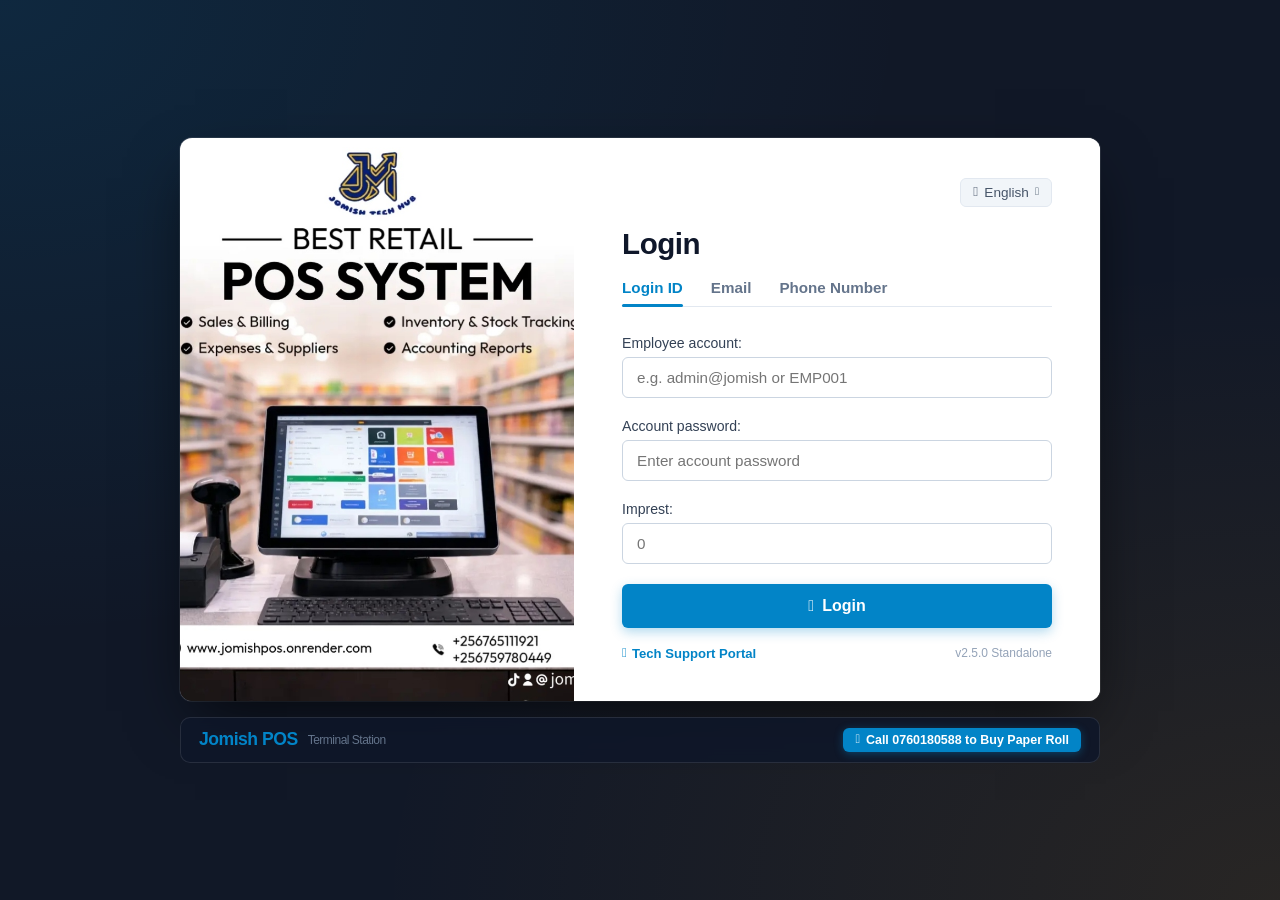
==== commit 7d93cc67: "fix(shifts): fix e.name SQL bug (use first_name+last_name), add Manage Tills subtab with add/delete/" ====
--- a/public/index.html
+++ b/public/index.html
@@ -345,6 +345,100 @@
                                 </table>
                             </div>
                         </div>
+
+                        <!-- 3. MANAGE TILLS SUBVIEW -->
+                        <div id="shift-subview-tills" class="pos-fin-subview" style="display:none; padding:20px; overflow-y:auto; flex:1;">
+
+                            <!-- Live Status Cards -->
+                            <div style="display:grid; grid-template-columns:repeat(auto-fit, minmax(200px,1fr)); gap:14px; margin-bottom:22px;">
+                                <div style="background:#f0fdf4; border:1px solid #bbf7d0; border-radius:10px; padding:16px;">
+                                    <div style="font-size:0.72rem; color:#15803d; font-weight:700; text-transform:uppercase;">Currently Open Tills</div>
+                                    <div style="font-size:1.6rem; font-weight:800; color:#16a34a; margin-top:4px;" id="tills-open-count">0</div>
+                                    <div style="font-size:0.72rem; color:#64748b;">Shifts currently running</div>
+                                </div>
+                                <div style="background:#eff6ff; border:1px solid #bfdbfe; border-radius:10px; padding:16px;">
+                                    <div style="font-size:0.72rem; color:#1d4ed8; font-weight:700; text-transform:uppercase;">Max Tills Per Shift</div>
+                                    <div style="font-size:1.6rem; font-weight:800; color:#2563eb; margin-top:4px;" id="tills-max-display">5</div>
+                                    <div style="font-size:0.72rem; color:#64748b;">Concurrent shift limit</div>
+                                </div>
+                                <div style="background:#faf5ff; border:1px solid #ddd6fe; border-radius:10px; padding:16px;">
+                                    <div style="font-size:0.72rem; color:#7c3aed; font-weight:700; text-transform:uppercase;">Total Registered Tills</div>
+                                    <div style="font-size:1.6rem; font-weight:800; color:#7c3aed; margin-top:4px;" id="tills-total-count">0</div>
+                                    <div style="font-size:0.72rem; color:#64748b;">Configured till stations</div>
+                                </div>
+                                <div style="background:#fff7ed; border:1px solid #fed7aa; border-radius:10px; padding:16px;">
+                                    <div style="font-size:0.72rem; color:#c2410c; font-weight:700; text-transform:uppercase;">Store Staff</div>
+                                    <div style="font-size:1.6rem; font-weight:800; color:#ea580c; margin-top:4px;" id="tills-workers-count">0</div>
+                                    <div style="font-size:0.72rem; color:#64748b;">Registered employees</div>
+                                </div>
+                            </div>
+
+                            <!-- Capacity Settings Row -->
+                            <div class="pos-table-card" style="padding:18px; margin-bottom:20px;">
+                                <h4 style="font-size:0.95rem; font-weight:700; color:#0f172a; margin:0 0 14px 0;">
+                                    <i class="fa-solid fa-sliders" style="color:var(--primary);"></i> Shift Capacity Limits
+                                </h4>
+                                <div style="display:grid; grid-template-columns:repeat(auto-fit, minmax(220px,1fr)); gap:14px; align-items:flex-end;">
+                                    <div>
+                                        <label class="field-label" style="font-size:0.78rem;">Max Active Tills Per Shift</label>
+                                        <input type="number" id="tills-max-input" class="pos-input" min="1" max="50" value="5"
+                                            style="font-weight:700; font-size:1.1rem;">
+                                        <span style="font-size:0.72rem; color:#64748b;">How many tills can run concurrently</span>
+                                    </div>
+                                    <div>
+                                        <label class="field-label" style="font-size:0.78rem;">Target Workers Capacity</label>
+                                        <input type="number" id="tills-workers-input" class="pos-input" min="1" max="500" value="10"
+                                            style="font-weight:700; font-size:1.1rem;">
+                                        <span style="font-size:0.72rem; color:#64748b;">Total staff headcount goal</span>
+                                    </div>
+                                    <div style="display:flex; align-items:flex-end;">
+                                        <button type="button" class="header-upload-pill" style="padding:11px 22px; width:100%;"
+                                            onclick="handleSaveTillsCapacity()">
+                                            <i class="fa-solid fa-floppy-disk"></i> Save Capacity Settings
+                                        </button>
+                                    </div>
+                                </div>
+                            </div>
+
+                            <!-- Add New Till Card -->
+                            <div class="pos-table-card" style="padding:18px; margin-bottom:20px;">
+                                <h4 style="font-size:0.95rem; font-weight:700; color:#0f172a; margin:0 0 14px 0;">
+                                    <i class="fa-solid fa-circle-plus" style="color:#16a34a;"></i> Add New Till Station
+                                </h4>
+                                <div style="display:grid; grid-template-columns:1fr 2fr auto; gap:10px; align-items:flex-end; flex-wrap:wrap;">
+                                    <div>
+                                        <label class="field-label" style="font-size:0.78rem;">Till Name <span style="color:#ef4444;">*</span></label>
+                                        <input type="text" id="new-till-name-input" class="pos-input"
+                                            placeholder="e.g. Till 4, Counter A, Express" maxlength="60">
+                                    </div>
+                                    <div>
+                                        <label class="field-label" style="font-size:0.78rem;">Description (optional)</label>
+                                        <input type="text" id="new-till-desc-input" class="pos-input"
+                                            placeholder="e.g. Bakery Counter, Express Checkout, Entrance Till" maxlength="120">
+                                    </div>
+                                    <button type="button" class="header-upload-pill" style="padding:11px 20px; background:#16a34a;"
+                                        onclick="handleSaveNewTill()">
+                                        <i class="fa-solid fa-plus"></i> Add Till
+                                    </button>
+                                </div>
+                            </div>
+
+                            <!-- Registered Tills List -->
+                            <div class="pos-table-card" style="padding:18px;">
+                                <div style="display:flex; justify-content:space-between; align-items:center; margin-bottom:14px;">
+                                    <h4 style="font-size:0.95rem; font-weight:700; color:#0f172a; margin:0;">
+                                        <i class="fa-solid fa-list-check" style="color:var(--primary);"></i> Registered Till Stations
+                                    </h4>
+                                    <button type="button" class="pos-fin-icon-btn" title="Refresh" onclick="loadStoreTillsSettings(); loadTillsSubView();">
+                                        <i class="fa-solid fa-rotate"></i>
+                                    </button>
+                                </div>
+                                <div id="tills-subview-list" style="display:grid; grid-template-columns:repeat(auto-fill, minmax(260px,1fr)); gap:12px;">
+                                    <div style="color:#94a3b8; font-size:0.85rem; padding:14px;">Loading tills...</div>
+                                </div>
+                            </div>
+                        </div>
+
                     </section>
 
 
@@ -408,6 +502,100 @@
                                 </table>
                             </div>
                         </div>
+
+                        <!-- 3. MANAGE TILLS SUBVIEW -->
+                        <div id="shift-subview-tills" class="pos-fin-subview" style="display:none; padding:20px; overflow-y:auto; flex:1;">
+
+                            <!-- Live Status Cards -->
+                            <div style="display:grid; grid-template-columns:repeat(auto-fit, minmax(200px,1fr)); gap:14px; margin-bottom:22px;">
+                                <div style="background:#f0fdf4; border:1px solid #bbf7d0; border-radius:10px; padding:16px;">
+                                    <div style="font-size:0.72rem; color:#15803d; font-weight:700; text-transform:uppercase;">Currently Open Tills</div>
+                                    <div style="font-size:1.6rem; font-weight:800; color:#16a34a; margin-top:4px;" id="tills-open-count">0</div>
+                                    <div style="font-size:0.72rem; color:#64748b;">Shifts currently running</div>
+                                </div>
+                                <div style="background:#eff6ff; border:1px solid #bfdbfe; border-radius:10px; padding:16px;">
+                                    <div style="font-size:0.72rem; color:#1d4ed8; font-weight:700; text-transform:uppercase;">Max Tills Per Shift</div>
+                                    <div style="font-size:1.6rem; font-weight:800; color:#2563eb; margin-top:4px;" id="tills-max-display">5</div>
+                                    <div style="font-size:0.72rem; color:#64748b;">Concurrent shift limit</div>
+                                </div>
+                                <div style="background:#faf5ff; border:1px solid #ddd6fe; border-radius:10px; padding:16px;">
+                                    <div style="font-size:0.72rem; color:#7c3aed; font-weight:700; text-transform:uppercase;">Total Registered Tills</div>
+                                    <div style="font-size:1.6rem; font-weight:800; color:#7c3aed; margin-top:4px;" id="tills-total-count">0</div>
+                                    <div style="font-size:0.72rem; color:#64748b;">Configured till stations</div>
+                                </div>
+                                <div style="background:#fff7ed; border:1px solid #fed7aa; border-radius:10px; padding:16px;">
+                                    <div style="font-size:0.72rem; color:#c2410c; font-weight:700; text-transform:uppercase;">Store Staff</div>
+                                    <div style="font-size:1.6rem; font-weight:800; color:#ea580c; margin-top:4px;" id="tills-workers-count">0</div>
+                                    <div style="font-size:0.72rem; color:#64748b;">Registered employees</div>
+                                </div>
+                            </div>
+
+                            <!-- Capacity Settings Row -->
+                            <div class="pos-table-card" style="padding:18px; margin-bottom:20px;">
+                                <h4 style="font-size:0.95rem; font-weight:700; color:#0f172a; margin:0 0 14px 0;">
+                                    <i class="fa-solid fa-sliders" style="color:var(--primary);"></i> Shift Capacity Limits
+                                </h4>
+                                <div style="display:grid; grid-template-columns:repeat(auto-fit, minmax(220px,1fr)); gap:14px; align-items:flex-end;">
+                                    <div>
+                                        <label class="field-label" style="font-size:0.78rem;">Max Active Tills Per Shift</label>
+                                        <input type="number" id="tills-max-input" class="pos-input" min="1" max="50" value="5"
+                                            style="font-weight:700; font-size:1.1rem;">
+                                        <span style="font-size:0.72rem; color:#64748b;">How many tills can run concurrently</span>
+                                    </div>
+                                    <div>
+                                        <label class="field-label" style="font-size:0.78rem;">Target Workers Capacity</label>
+                                        <input type="number" id="tills-workers-input" class="pos-input" min="1" max="500" value="10"
+                                            style="font-weight:700; font-size:1.1rem;">
+                                        <span style="font-size:0.72rem; color:#64748b;">Total staff headcount goal</span>
+                                    </div>
+                                    <div style="display:flex; align-items:flex-end;">
+                                        <button type="button" class="header-upload-pill" style="padding:11px 22px; width:100%;"
+                                            onclick="handleSaveTillsCapacity()">
+                                            <i class="fa-solid fa-floppy-disk"></i> Save Capacity Settings
+                                        </button>
+                                    </div>
+                                </div>
+                            </div>
+
+                            <!-- Add New Till Card -->
+                            <div class="pos-table-card" style="padding:18px; margin-bottom:20px;">
+                                <h4 style="font-size:0.95rem; font-weight:700; color:#0f172a; margin:0 0 14px 0;">
+                                    <i class="fa-solid fa-circle-plus" style="color:#16a34a;"></i> Add New Till Station
+                                </h4>
+                                <div style="display:grid; grid-template-columns:1fr 2fr auto; gap:10px; align-items:flex-end; flex-wrap:wrap;">
+                                    <div>
+                                        <label class="field-label" style="font-size:0.78rem;">Till Name <span style="color:#ef4444;">*</span></label>
+                                        <input type="text" id="new-till-name-input" class="pos-input"
+                                            placeholder="e.g. Till 4, Counter A, Express" maxlength="60">
+                                    </div>
+                                    <div>
+                                        <label class="field-label" style="font-size:0.78rem;">Description (optional)</label>
+                                        <input type="text" id="new-till-desc-input" class="pos-input"
+                                            placeholder="e.g. Bakery Counter, Express Checkout, Entrance Till" maxlength="120">
+                                    </div>
+                                    <button type="button" class="header-upload-pill" style="padding:11px 20px; background:#16a34a;"
+                                        onclick="handleSaveNewTill()">
+                                        <i class="fa-solid fa-plus"></i> Add Till
+                                    </button>
+                                </div>
+                            </div>
+
+                            <!-- Registered Tills List -->
+                            <div class="pos-table-card" style="padding:18px;">
+                                <div style="display:flex; justify-content:space-between; align-items:center; margin-bottom:14px;">
+                                    <h4 style="font-size:0.95rem; font-weight:700; color:#0f172a; margin:0;">
+                                        <i class="fa-solid fa-list-check" style="color:var(--primary);"></i> Registered Till Stations
+                                    </h4>
+                                    <button type="button" class="pos-fin-icon-btn" title="Refresh" onclick="loadStoreTillsSettings(); loadTillsSubView();">
+                                        <i class="fa-solid fa-rotate"></i>
+                                    </button>
+                                </div>
+                                <div id="tills-subview-list" style="display:grid; grid-template-columns:repeat(auto-fill, minmax(260px,1fr)); gap:12px;">
+                                    <div style="color:#94a3b8; font-size:0.85rem; padding:14px;">Loading tills...</div>
+                                </div>
+                            </div>
+                        </div>
+
                     </section>
 
 
@@ -452,32 +640,169 @@
                                 </table>
                             </div>
                         </div>
+
+                        <!-- 3. MANAGE TILLS SUBVIEW -->
+                        <div id="shift-subview-tills" class="pos-fin-subview" style="display:none; padding:20px; overflow-y:auto; flex:1;">
+
+                            <!-- Live Status Cards -->
+                            <div style="display:grid; grid-template-columns:repeat(auto-fit, minmax(200px,1fr)); gap:14px; margin-bottom:22px;">
+                                <div style="background:#f0fdf4; border:1px solid #bbf7d0; border-radius:10px; padding:16px;">
+                                    <div style="font-size:0.72rem; color:#15803d; font-weight:700; text-transform:uppercase;">Currently Open Tills</div>
+                                    <div style="font-size:1.6rem; font-weight:800; color:#16a34a; margin-top:4px;" id="tills-open-count">0</div>
+                                    <div style="font-size:0.72rem; color:#64748b;">Shifts currently running</div>
+                                </div>
+                                <div style="background:#eff6ff; border:1px solid #bfdbfe; border-radius:10px; padding:16px;">
+                                    <div style="font-size:0.72rem; color:#1d4ed8; font-weight:700; text-transform:uppercase;">Max Tills Per Shift</div>
+                                    <div style="font-size:1.6rem; font-weight:800; color:#2563eb; margin-top:4px;" id="tills-max-display">5</div>
+                                    <div style="font-size:0.72rem; color:#64748b;">Concurrent shift limit</div>
+                                </div>
+                                <div style="background:#faf5ff; border:1px solid #ddd6fe; border-radius:10px; padding:16px;">
+                                    <div style="font-size:0.72rem; color:#7c3aed; font-weight:700; text-transform:uppercase;">Total Registered Tills</div>
+                                    <div style="font-size:1.6rem; font-weight:800; color:#7c3aed; margin-top:4px;" id="tills-total-count">0</div>
+                                    <div style="font-size:0.72rem; color:#64748b;">Configured till stations</div>
+                                </div>
+                                <div style="background:#fff7ed; border:1px solid #fed7aa; border-radius:10px; padding:16px;">
+                                    <div style="font-size:0.72rem; color:#c2410c; font-weight:700; text-transform:uppercase;">Store Staff</div>
+                                    <div style="font-size:1.6rem; font-weight:800; color:#ea580c; margin-top:4px;" id="tills-workers-count">0</div>
+                                    <div style="font-size:0.72rem; color:#64748b;">Registered employees</div>
+                                </div>
+                            </div>
+
+                            <!-- Capacity Settings Row -->
+                            <div class="pos-table-card" style="padding:18px; margin-bottom:20px;">
+                                <h4 style="font-size:0.95rem; font-weight:700; color:#0f172a; margin:0 0 14px 0;">
+                                    <i class="fa-solid fa-sliders" style="color:var(--primary);"></i> Shift Capacity Limits
+                                </h4>
+                                <div style="display:grid; grid-template-columns:repeat(auto-fit, minmax(220px,1fr)); gap:14px; align-items:flex-end;">
+                                    <div>
+                                        <label class="field-label" style="font-size:0.78rem;">Max Active Tills Per Shift</label>
+                                        <input type="number" id="tills-max-input" class="pos-input" min="1" max="50" value="5"
+                                            style="font-weight:700; font-size:1.1rem;">
+                                        <span style="font-size:0.72rem; color:#64748b;">How many tills can run concurrently</span>
+                                    </div>
+                                    <div>
+                                        <label class="field-label" style="font-size:0.78rem;">Target Workers Capacity</label>
+                                        <input type="number" id="tills-workers-input" class="pos-input" min="1" max="500" value="10"
+                                            style="font-weight:700; font-size:1.1rem;">
+                                        <span style="font-size:0.72rem; color:#64748b;">Total staff headcount goal</span>
+                                    </div>
+                                    <div style="display:flex; align-items:flex-end;">
+                                        <button type="button" class="header-upload-pill" style="padding:11px 22px; width:100%;"
+                                            onclick="handleSaveTillsCapacity()">
+                                            <i class="fa-solid fa-floppy-disk"></i> Save Capacity Settings
+                                        </button>
+                                    </div>
+                                </div>
+                            </div>
+
+                            <!-- Add New Till Card -->
+                            <div class="pos-table-card" style="padding:18px; margin-bottom:20px;">
+                                <h4 style="font-size:0.95rem; font-weight:700; color:#0f172a; margin:0 0 14px 0;">
+                                    <i class="fa-solid fa-circle-plus" style="color:#16a34a;"></i> Add New Till Station
+                                </h4>
+                                <div style="display:grid; grid-template-columns:1fr 2fr auto; gap:10px; align-items:flex-end; flex-wrap:wrap;">
+                                    <div>
+                                        <label class="field-label" style="font-size:0.78rem;">Till Name <span style="color:#ef4444;">*</span></label>
+                                        <input type="text" id="new-till-name-input" class="pos-input"
+                                            placeholder="e.g. Till 4, Counter A, Express" maxlength="60">
+                                    </div>
+                                    <div>
+                                        <label class="field-label" style="font-size:0.78rem;">Description (optional)</label>
+                                        <input type="text" id="new-till-desc-input" class="pos-input"
+                                            placeholder="e.g. Bakery Counter, Express Checkout, Entrance Till" maxlength="120">
+                                    </div>
+                                    <button type="button" class="header-upload-pill" style="padding:11px 20px; background:#16a34a;"
+                                        onclick="handleSaveNewTill()">
+                                        <i class="fa-solid fa-plus"></i> Add Till
+                                    </button>
+                                </div>
+                            </div>
+
+                            <!-- Registered Tills List -->
+                            <div class="pos-table-card" style="padding:18px;">
+                                <div style="display:flex; justify-content:space-between; align-items:center; margin-bottom:14px;">
+                                    <h4 style="font-size:0.95rem; font-weight:700; color:#0f172a; margin:0;">
+                                        <i class="fa-solid fa-list-check" style="color:var(--primary);"></i> Registered Till Stations
+                                    </h4>
+                                    <button type="button" class="pos-fin-icon-btn" title="Refresh" onclick="loadStoreTillsSettings(); loadTillsSubView();">
+                                        <i class="fa-solid fa-rotate"></i>
+                                    </button>
+                                </div>
+                                <div id="tills-subview-list" style="display:grid; grid-template-columns:repeat(auto-fill, minmax(260px,1fr)); gap:12px;">
+                                    <div style="color:#94a3b8; font-size:0.85rem; padding:14px;">Loading tills...</div>
+                                </div>
+                            </div>
+                        </div>
+
                     </section>
 
 
                     <!-- ==========================================
                          TAB 6: SHIFT
                          ========================================== -->
-                    <section class="pos-view-pane" id="view-pane-shift">
-                        <div class="tab-search-bar-wrap">
-                            <div class="tab-search-input-box">
-                                <input type="text" id="shift-search-input" class="tab-search-input"
-                                    placeholder="Search shift history by cashier or date..."
-                                    oninput="filterShiftHistory(this.value)">
-                                <i class="fa-solid fa-magnifying-glass tab-search-icon"></i>
-                            </div>
-                            <button id="btn-shift-start" class="header-upload-pill" style="background:#16a34a; font-weight:700;" onclick="openStartShiftModal()">
-                                <i class="fa-solid fa-play"></i> Start Shift
-                            </button>
-                            <button id="btn-shift-cashin" class="header-upload-pill" style="background:#10b981;" onclick="openCashInModal()">+
-                                Cash In (Float)</button>
-                            <button id="btn-shift-expense" class="header-upload-pill" style="background:#ef4444;"
-                                onclick="openExpenseModal()">- Record Expense</button>
-                            <button id="btn-shift-close" class="header-upload-pill" style="background:#0f172a;"
-                                onclick="openCloseShiftModal()">🔒 Close Shift</button>
-                        </div>
-
-                        <div class="tab-content-container">
+                    <section class="pos-view-pane" id="view-pane-shift" style="padding:0; overflow:hidden;">
+                        <!-- Shift Sub-Navigation Bar (Cashier Till vs Admin Shift Analytics) -->
+                        <div class="pos-fin-subnav-bar">
+                            <div class="pos-fin-subnav-tabs">
+                                <button type="button" class="pos-fin-subtab-btn active" id="shift-subtab-btn-register"
+                                    onclick="switchShiftSubView('register')">
+                                    <i class="fa-solid fa-cash-register"></i>
+                                    <span>My Register Till</span>
+                                </button>
+                                <button type="button" class="pos-fin-subtab-btn" id="shift-subtab-btn-admin"
+                                    onclick="switchShiftSubView('admin')">
+                                    <i class="fa-solid fa-chart-line"></i>
+                                    <span>Admin Shift Analytics &amp; Compare</span>
+                                </button>
+                                <button type="button" class="pos-fin-subtab-btn" id="shift-subtab-btn-tills"
+                                    onclick="switchShiftSubView('tills')">
+                                    <i class="fa-solid fa-desktop"></i>
+                                    <span>Manage Tills</span>
+                                </button>
+                            </div>
+                            <div style="display:flex; align-items:center; gap:8px;">
+                                <button type="button" class="pos-fin-icon-btn" title="Refresh Shifts"
+                                    onclick="refreshActiveShiftTab()"><i class="fa-solid fa-rotate"></i></button>
+                            </div>
+                        </div>
+
+                        <!-- 1. CASHIER REGISTER TILL VIEW -->
+                        <div id="shift-subview-register" class="pos-fin-subview active" style="padding:20px; overflow-y:auto; flex:1;">
+                            <div class="tab-search-bar-wrap" style="margin-bottom:16px;">
+                                <div class="tab-search-input-box">
+                                    <input type="text" id="shift-search-input" class="tab-search-input"
+                                        placeholder="Search this shift's transactions by description, type, or payment method..."
+                                        oninput="filterShiftHistory(this.value)">
+                                    <i class="fa-solid fa-magnifying-glass tab-search-icon"></i>
+                                </div>
+                                <button id="btn-shift-start" class="header-upload-pill" style="background:#16a34a; font-weight:700;" onclick="openStartShiftModal()">
+                                    <i class="fa-solid fa-play"></i> Start Shift
+                                </button>
+                                <button id="btn-shift-cashin" class="header-upload-pill" style="background:#10b981;" onclick="openCashInModal()">+
+                                    Cash In (Float)</button>
+                                <button id="btn-shift-expense" class="header-upload-pill" style="background:#ef4444;"
+                                    onclick="openExpenseModal()">- Record Expense</button>
+                                <button id="btn-shift-close" class="header-upload-pill" style="background:#0f172a;"
+                                    onclick="openCloseShiftModal()">🔒 Close Shift</button>
+                            </div>
+
+                            <!-- Store Multi-Shift Bar (Shows when multiple registers are running concurrently in supermarket) -->
+                            <div id="store-all-shifts-card" style="display:none; background:#f8fafc; border:1px solid #cbd5e1; border-radius:10px; padding:14px 18px; margin-bottom:18px;">
+                                <div style="display:flex; justify-content:space-between; align-items:center; margin-bottom:10px; flex-wrap:wrap; gap:8px;">
+                                    <div style="font-weight:700; color:#0f172a; font-size:0.9rem; display:flex; align-items:center; gap:8px;">
+                                        <i class="fa-solid fa-network-wired" style="color:#0284c7;"></i>
+                                        <span>Supermarket Concurrent Registers</span>
+                                        <span id="store-active-shifts-count" style="font-size:0.75rem; background:#0284c7; color:#fff; padding:1px 8px; border-radius:12px; font-weight:700;">1 Active</span>
+                                    </div>
+                                    <div style="font-size:0.75rem; color:#64748b;">
+                                        All computers run independently • Each cashier reconciles their own drawer
+                                    </div>
+                                </div>
+                                <div id="store-all-shifts-list" style="display:grid; grid-template-columns:repeat(auto-fit, minmax(230px, 1fr)); gap:10px;">
+                                    <!-- Populated dynamically -->
+                                </div>
+                            </div>
+
                             <!-- Active Shift Banner -->
                             <div id="shift-status-banner" style="background:#f0fdf4; border:1px solid #86efac; border-radius:10px; padding:12px 18px; margin-bottom:18px; display:flex; justify-content:space-between; align-items:center; flex-wrap:wrap; gap:10px;">
                                 <div style="display:flex; align-items:center; gap:10px;">
@@ -547,12 +872,238 @@
                                     <tbody id="shift-tx-table-tbody">
                                         <tr>
                                             <td colspan="5" style="text-align:center; padding:25px; color:#64748b;">
-                                                Loading shift logs...</td>
+                                                 Loading shift logs...</td>
                                         </tr>
                                     </tbody>
                                 </table>
                             </div>
                         </div>
+
+                        <!-- 2. ADMIN SHIFT ANALYTICS & COMPARISON VIEW -->
+                        <div id="shift-subview-admin" class="pos-fin-subview" style="display:none; padding:20px; overflow-y:auto; flex:1;">
+                            <!-- Admin Aggregated Totals KPI Row -->
+                            <div style="display:grid; grid-template-columns:repeat(auto-fit, minmax(180px, 1fr)); gap:14px; margin-bottom:20px;">
+                                <div style="background:#fff; border:1px solid #e2e8f0; border-radius:10px; padding:16px;">
+                                    <div style="font-size:0.75rem; color:#64748b; font-weight:700;">TOTAL SHIFTS</div>
+                                    <div style="font-size:1.4rem; font-weight:800; color:#0f172a; margin-top:4px;" id="admin-shift-kpi-count">0</div>
+                                    <div style="font-size:0.7rem; color:#10b981;" id="admin-shift-kpi-active-badge">0 Active Currently</div>
+                                </div>
+                                <div style="background:#fff; border:1px solid #e2e8f0; border-radius:10px; padding:16px;">
+                                    <div style="font-size:0.75rem; color:#64748b; font-weight:700;">TOTAL SHIFT SALES</div>
+                                    <div style="font-size:1.4rem; font-weight:800; color:#10b981; margin-top:4px;" id="admin-shift-kpi-sales">0 Sh</div>
+                                    <div style="font-size:0.7rem; color:#64748b;">Gross across all filtered shifts</div>
+                                </div>
+                                <div style="background:#fff; border:1px solid #e2e8f0; border-radius:10px; padding:16px;">
+                                    <div style="font-size:0.75rem; color:#64748b; font-weight:700;">CASH SALES</div>
+                                    <div style="font-size:1.4rem; font-weight:800; color:#0284c7; margin-top:4px;" id="admin-shift-kpi-cash">0 Sh</div>
+                                    <div style="font-size:0.7rem; color:#64748b;">Physical cash received</div>
+                                </div>
+                                <div style="background:#fff; border:1px solid #e2e8f0; border-radius:10px; padding:16px;">
+                                    <div style="font-size:0.75rem; color:#64748b; font-weight:700;">MOMO / CARD SALES</div>
+                                    <div style="font-size:1.4rem; font-weight:800; color:#8b5cf6; margin-top:4px;" id="admin-shift-kpi-momo">0 Sh</div>
+                                    <div style="font-size:0.7rem; color:#64748b;">Digital &amp; cashless payments</div>
+                                </div>
+                                <div style="background:#fff; border:1px solid #e2e8f0; border-radius:10px; padding:16px;">
+                                    <div style="font-size:0.75rem; color:#64748b; font-weight:700;">NET DRAWER VARIANCE</div>
+                                    <div style="font-size:1.4rem; font-weight:800; color:#f59e0b; margin-top:4px;" id="admin-shift-kpi-diff">0 Sh</div>
+                                    <div style="font-size:0.7rem; color:#64748b;">Total over/short discrepancy</div>
+                                </div>
+                            </div>
+
+                            <!-- Look For Exact Shift Toolbar -->
+                            <div class="pos-table-card" style="padding:16px; margin-bottom:18px;">
+                                <div style="display:flex; justify-content:space-between; align-items:center; margin-bottom:12px; flex-wrap:wrap; gap:10px;">
+                                    <strong style="font-size:0.95rem; color:#0f172a; display:flex; align-items:center; gap:8px;">
+                                        <i class="fa-solid fa-magnifying-glass" style="color:var(--primary);"></i>
+                                        <span>Look For Exact Shift &amp; Filter Comparison</span>
+                                    </strong>
+                                    <div style="display:flex; gap:8px;">
+                                        <button type="button" class="header-upload-pill" id="btn-compare-shifts" style="background:#0284c7; display:none;" onclick="handleOpenCompareShiftsModal()">
+                                            <i class="fa-solid fa-code-compare"></i> Compare Selected (<span id="compare-count">0</span>)
+                                        </button>
+                                    </div>
+                                </div>
+
+                                <div style="display:grid; grid-template-columns:repeat(auto-fit, minmax(180px, 1fr)); gap:10px; align-items:center;">
+                                    <!-- Exact Shift # Search -->
+                                    <div>
+                                        <label class="field-label" style="font-size:0.75rem;">Exact Shift # or Name</label>
+                                        <input type="text" id="admin-shift-search-input" class="pos-input" placeholder="e.g. #14, Sarah, Till 2" oninput="debounceAdminShiftsSearch()">
+                                    </div>
+
+                                    <!-- Cashier Filter -->
+                                    <div>
+                                        <label class="field-label" style="font-size:0.75rem;">Filter by Cashier</label>
+                                        <select id="admin-shift-cashier-select" class="pos-input" onchange="loadAdminShiftsList()">
+                                            <option value="">All Cashiers</option>
+                                        </select>
+                                    </div>
+
+                                    <!-- Till / Station Filter -->
+                                    <div>
+                                        <label class="field-label" style="font-size:0.75rem;">Filter by Station / Till</label>
+                                        <select id="admin-shift-till-select" class="pos-input" onchange="loadAdminShiftsList()">
+                                            <option value="ALL">All Stations / Tills</option>
+                                        </select>
+                                    </div>
+
+                                    <!-- Status Filter -->
+                                    <div>
+                                        <label class="field-label" style="font-size:0.75rem;">Shift Status</label>
+                                        <select id="admin-shift-status-select" class="pos-input" onchange="loadAdminShiftsList()">
+                                            <option value="ALL">All Statuses</option>
+                                            <option value="OPEN">Open (Currently Active)</option>
+                                            <option value="CLOSED">Closed (Reconciled)</option>
+                                        </select>
+                                    </div>
+
+                                    <!-- Date Range Filter -->
+                                    <div>
+                                        <label class="field-label" style="font-size:0.75rem;">Date Window</label>
+                                        <select id="admin-shift-date-select" class="pos-input" onchange="handleAdminShiftDateChange(this.value)">
+                                            <option value="ALL">All Time</option>
+                                            <option value="TODAY" selected>Today</option>
+                                            <option value="YESTERDAY">Yesterday</option>
+                                            <option value="LAST_7_DAYS">Last 7 Days</option>
+                                            <option value="THIS_MONTH">This Month</option>
+                                            <option value="CUSTOM">Custom Date...</option>
+                                        </select>
+                                    </div>
+                                </div>
+
+                                <div id="admin-shift-custom-date-row" style="display:none; margin-top:10px; display:none; gap:10px; align-items:center;">
+                                    <input type="date" id="admin-shift-from-date" class="pos-input" style="max-width:180px;">
+                                    <span style="color:#64748b; font-size:0.8rem;">to</span>
+                                    <input type="date" id="admin-shift-to-date" class="pos-input" style="max-width:180px;">
+                                    <button type="button" class="header-upload-pill" style="font-size:0.75rem; padding:6px 12px;" onclick="loadAdminShiftsList()">Apply Range</button>
+                                </div>
+                            </div>
+
+                            <!-- Shifts Table Card -->
+                            <div class="pos-table-card">
+                                <table class="pos-data-table">
+                                    <thead>
+                                        <tr>
+                                            <th style="width:36px;"><input type="checkbox" id="shift-select-all-cb" onchange="toggleSelectAllShifts(this.checked)"></th>
+                                            <th>Shift #</th>
+                                            <th>Station / Till</th>
+                                            <th>Cashier</th>
+                                            <th>Start Time</th>
+                                            <th>End Time / Duration</th>
+                                            <th>Opening Float</th>
+                                            <th>Cash Sales</th>
+                                            <th>MoMo Sales</th>
+                                            <th>Total Sales</th>
+                                            <th>Counted vs Expected</th>
+                                            <th>Over / Short</th>
+                                            <th>Status</th>
+                                            <th style="text-align:right;">Audit Action</th>
+                                        </tr>
+                                    </thead>
+                                    <tbody id="admin-shifts-table-tbody">
+                                        <tr>
+                                            <td colspan="14" style="text-align:center; padding:30px; color:#64748b;">
+                                                Loading store shifts...
+                                            </td>
+                                        </tr>
+                                    </tbody>
+                                </table>
+                            </div>
+                        </div>
+
+                        <!-- 3. MANAGE TILLS SUBVIEW -->
+                        <div id="shift-subview-tills" class="pos-fin-subview" style="display:none; padding:20px; overflow-y:auto; flex:1;">
+
+                            <!-- Live Status Cards -->
+                            <div style="display:grid; grid-template-columns:repeat(auto-fit, minmax(200px,1fr)); gap:14px; margin-bottom:22px;">
+                                <div style="background:#f0fdf4; border:1px solid #bbf7d0; border-radius:10px; padding:16px;">
+                                    <div style="font-size:0.72rem; color:#15803d; font-weight:700; text-transform:uppercase;">Currently Open Tills</div>
+                                    <div style="font-size:1.6rem; font-weight:800; color:#16a34a; margin-top:4px;" id="tills-open-count">0</div>
+                                    <div style="font-size:0.72rem; color:#64748b;">Shifts currently running</div>
+                                </div>
+                                <div style="background:#eff6ff; border:1px solid #bfdbfe; border-radius:10px; padding:16px;">
+                                    <div style="font-size:0.72rem; color:#1d4ed8; font-weight:700; text-transform:uppercase;">Max Tills Per Shift</div>
+                                    <div style="font-size:1.6rem; font-weight:800; color:#2563eb; margin-top:4px;" id="tills-max-display">5</div>
+                                    <div style="font-size:0.72rem; color:#64748b;">Concurrent shift limit</div>
+                                </div>
+                                <div style="background:#faf5ff; border:1px solid #ddd6fe; border-radius:10px; padding:16px;">
+                                    <div style="font-size:0.72rem; color:#7c3aed; font-weight:700; text-transform:uppercase;">Total Registered Tills</div>
+                                    <div style="font-size:1.6rem; font-weight:800; color:#7c3aed; margin-top:4px;" id="tills-total-count">0</div>
+                                    <div style="font-size:0.72rem; color:#64748b;">Configured till stations</div>
+                                </div>
+                                <div style="background:#fff7ed; border:1px solid #fed7aa; border-radius:10px; padding:16px;">
+                                    <div style="font-size:0.72rem; color:#c2410c; font-weight:700; text-transform:uppercase;">Store Staff</div>
+                                    <div style="font-size:1.6rem; font-weight:800; color:#ea580c; margin-top:4px;" id="tills-workers-count">0</div>
+                                    <div style="font-size:0.72rem; color:#64748b;">Registered employees</div>
+                                </div>
+                            </div>
+
+                            <!-- Capacity Settings Row -->
+                            <div class="pos-table-card" style="padding:18px; margin-bottom:20px;">
+                                <h4 style="font-size:0.95rem; font-weight:700; color:#0f172a; margin:0 0 14px 0;">
+                                    <i class="fa-solid fa-sliders" style="color:var(--primary);"></i> Shift Capacity Limits
+                                </h4>
+                                <div style="display:grid; grid-template-columns:repeat(auto-fit, minmax(220px,1fr)); gap:14px; align-items:flex-end;">
+                                    <div>
+                                        <label class="field-label" style="font-size:0.78rem;">Max Active Tills Per Shift</label>
+                                        <input type="number" id="tills-max-input" class="pos-input" min="1" max="50" value="5"
+                                            style="font-weight:700; font-size:1.1rem;">
+                                        <span style="font-size:0.72rem; color:#64748b;">How many tills can run concurrently</span>
+                                    </div>
+                                    <div>
+                                        <label class="field-label" style="font-size:0.78rem;">Target Workers Capacity</label>
+                                        <input type="number" id="tills-workers-input" class="pos-input" min="1" max="500" value="10"
+                                            style="font-weight:700; font-size:1.1rem;">
+                                        <span style="font-size:0.72rem; color:#64748b;">Total staff headcount goal</span>
+                                    </div>
+                                    <div style="display:flex; align-items:flex-end;">
+                                        <button type="button" class="header-upload-pill" style="padding:11px 22px; width:100%;"
+                                            onclick="handleSaveTillsCapacity()">
+                                            <i class="fa-solid fa-floppy-disk"></i> Save Capacity Settings
+                                        </button>
+                                    </div>
+                                </div>
+                            </div>
+
+                            <!-- Add New Till Card -->
+                            <div class="pos-table-card" style="padding:18px; margin-bottom:20px;">
+                                <h4 style="font-size:0.95rem; font-weight:700; color:#0f172a; margin:0 0 14px 0;">
+                                    <i class="fa-solid fa-circle-plus" style="color:#16a34a;"></i> Add New Till Station
+                                </h4>
+                                <div style="display:grid; grid-template-columns:1fr 2fr auto; gap:10px; align-items:flex-end; flex-wrap:wrap;">
+                                    <div>
+                                        <label class="field-label" style="font-size:0.78rem;">Till Name <span style="color:#ef4444;">*</span></label>
+                                        <input type="text" id="new-till-name-input" class="pos-input"
+                                            placeholder="e.g. Till 4, Counter A, Express" maxlength="60">
+                                    </div>
+                                    <div>
+                                        <label class="field-label" style="font-size:0.78rem;">Description (optional)</label>
+                                        <input type="text" id="new-till-desc-input" class="pos-input"
+                                            placeholder="e.g. Bakery Counter, Express Checkout, Entrance Till" maxlength="120">
+                                    </div>
+                                    <button type="button" class="header-upload-pill" style="padding:11px 20px; background:#16a34a;"
+                                        onclick="handleSaveNewTill()">
+                                        <i class="fa-solid fa-plus"></i> Add Till
+                                    </button>
+                                </div>
+                            </div>
+
+                            <!-- Registered Tills List -->
+                            <div class="pos-table-card" style="padding:18px;">
+                                <div style="display:flex; justify-content:space-between; align-items:center; margin-bottom:14px;">
+                                    <h4 style="font-size:0.95rem; font-weight:700; color:#0f172a; margin:0;">
+                                        <i class="fa-solid fa-list-check" style="color:var(--primary);"></i> Registered Till Stations
+                                    </h4>
+                                    <button type="button" class="pos-fin-icon-btn" title="Refresh" onclick="loadStoreTillsSettings(); loadTillsSubView();">
+                                        <i class="fa-solid fa-rotate"></i>
+                                    </button>
+                                </div>
+                                <div id="tills-subview-list" style="display:grid; grid-template-columns:repeat(auto-fill, minmax(260px,1fr)); gap:12px;">
+                                    <div style="color:#94a3b8; font-size:0.85rem; padding:14px;">Loading tills...</div>
+                                </div>
+                            </div>
+                        </div>
+
                     </section>
 
 
@@ -1410,6 +1961,68 @@
                                         <!-- Populated dynamically -->
                                     </div>
                                 </div>
+
+                                <!-- Supermarket Tills & Staff Capacity Configuration -->
+                                <div class="pos-table-card" style="padding:24px; grid-column:span 2;">
+                                    <div style="display:flex; justify-content:space-between; align-items:center; margin-bottom:14px; flex-wrap:wrap; gap:10px;">
+                                        <div>
+                                            <h3 style="color:#0f172a; display:flex; align-items:center; gap:8px; margin:0;">
+                                                <i class="fa-solid fa-cash-register" style="color:var(--primary);"></i>
+                                                <span>Supermarket Tills &amp; Staff Shift Capacity</span>
+                                            </h3>
+                                            <p style="font-size:0.8rem; color:#64748b; margin:4px 0 0 0;">
+                                                Configure the number of tills/registers in your store, how many tills can operate per shift, and monitor worker capacity.
+                                            </p>
+                                        </div>
+                                    </div>
+
+                                    <div style="display:grid; grid-template-columns:repeat(auto-fit, minmax(220px, 1fr)); gap:14px; margin-bottom:18px;">
+                                        <div style="background:#f8fafc; border:1px solid #e2e8f0; border-radius:8px; padding:12px;">
+                                            <label class="field-label" style="font-size:0.78rem;">Max Active Tills Per Shift</label>
+                                            <input type="number" id="setting-max-tills-per-shift" class="pos-input" min="1" max="50" value="5" style="font-weight:700; font-size:1.1rem;">
+                                            <span style="font-size:0.72rem; color:#64748b;">Allowed tills running concurrently</span>
+                                        </div>
+
+                                        <div style="background:#f8fafc; border:1px solid #e2e8f0; border-radius:8px; padding:12px;">
+                                            <label class="field-label" style="font-size:0.78rem;">Target Workers Capacity</label>
+                                            <input type="number" id="setting-target-workers" class="pos-input" min="1" max="200" value="10" style="font-weight:700; font-size:1.1rem;">
+                                            <span style="font-size:0.72rem; color:#64748b;">Target staff headcount for store</span>
+                                        </div>
+
+                                        <div style="background:#f0fdf4; border:1px solid #bbf7d0; border-radius:8px; padding:12px; display:flex; flex-direction:column; justify-content:center;">
+                                            <span style="font-size:0.72rem; color:#15803d; font-weight:700; text-transform:uppercase;">Registered Store Staff</span>
+                                            <div style="font-size:1.4rem; font-weight:800; color:#16a34a;" id="setting-total-workers-display">0 Workers</div>
+                                            <span style="font-size:0.72rem; color:#64748b;">Active accounts in employee roster</span>
+                                        </div>
+
+                                        <div style="background:#eff6ff; border:1px solid #bfdbfe; border-radius:8px; padding:12px; display:flex; flex-direction:column; justify-content:center;">
+                                            <span style="font-size:0.72rem; color:#1d4ed8; font-weight:700; text-transform:uppercase;">Currently Open Tills</span>
+                                            <div style="font-size:1.4rem; font-weight:800; color:#2563eb;" id="setting-open-tills-display">0 Active</div>
+                                            <span style="font-size:0.72rem; color:#64748b;">Shifts presently in progress</span>
+                                        </div>
+                                    </div>
+
+                                    <!-- Registered Tills List -->
+                                    <div style="margin-bottom:14px;">
+                                        <div style="display:flex; justify-content:space-between; align-items:center; margin-bottom:8px;">
+                                            <strong style="font-size:0.85rem; color:#0f172a;">Registered Tills / Counter Stations</strong>
+                                            <button type="button" class="header-idle-btn" style="font-size:0.75rem;" onclick="toggleAddTillRow(true)">+ Add New Till Station</button>
+                                        </div>
+
+                                        <div id="add-till-form-row" style="display:none; background:#f1f5f9; padding:10px; border-radius:6px; margin-bottom:10px; gap:8px; align-items:center; flex-wrap:wrap;">
+                                            <input type="text" id="new-till-name-input" class="pos-input" style="flex:1; min-width:140px;" placeholder="Till Name (e.g. Till 4)">
+                                            <input type="text" id="new-till-desc-input" class="pos-input" style="flex:2; min-width:180px;" placeholder="Description (e.g. Express Checkout, Bakery Counter)">
+                                            <button type="button" class="header-upload-pill" style="font-size:0.75rem; padding:8px 14px;" onclick="handleSaveNewTill()">Add Till</button>
+                                            <button type="button" class="header-idle-btn" style="font-size:0.75rem; padding:8px 12px;" onclick="toggleAddTillRow(false)">Cancel</button>
+                                        </div>
+
+                                        <div id="settings-tills-list" style="display:grid; grid-template-columns:repeat(auto-fit, minmax(220px, 1fr)); gap:8px;">
+                                            <!-- Populated dynamically -->
+                                        </div>
+                                    </div>
+
+                                    <button type="button" class="header-upload-pill" style="padding:10px 20px;" onclick="handleSaveTillSettings()">Save Tills &amp; Capacity Limits</button>
+                                </div>
                             </div>
                         </div>
                     </section>
@@ -1465,6 +2078,100 @@
                                 </table>
                             </div>
                         </div>
+
+                        <!-- 3. MANAGE TILLS SUBVIEW -->
+                        <div id="shift-subview-tills" class="pos-fin-subview" style="display:none; padding:20px; overflow-y:auto; flex:1;">
+
+                            <!-- Live Status Cards -->
+                            <div style="display:grid; grid-template-columns:repeat(auto-fit, minmax(200px,1fr)); gap:14px; margin-bottom:22px;">
+                                <div style="background:#f0fdf4; border:1px solid #bbf7d0; border-radius:10px; padding:16px;">
+                                    <div style="font-size:0.72rem; color:#15803d; font-weight:700; text-transform:uppercase;">Currently Open Tills</div>
+                                    <div style="font-size:1.6rem; font-weight:800; color:#16a34a; margin-top:4px;" id="tills-open-count">0</div>
+                                    <div style="font-size:0.72rem; color:#64748b;">Shifts currently running</div>
+                                </div>
+                                <div style="background:#eff6ff; border:1px solid #bfdbfe; border-radius:10px; padding:16px;">
+                                    <div style="font-size:0.72rem; color:#1d4ed8; font-weight:700; text-transform:uppercase;">Max Tills Per Shift</div>
+                                    <div style="font-size:1.6rem; font-weight:800; color:#2563eb; margin-top:4px;" id="tills-max-display">5</div>
+                                    <div style="font-size:0.72rem; color:#64748b;">Concurrent shift limit</div>
+                                </div>
+                                <div style="background:#faf5ff; border:1px solid #ddd6fe; border-radius:10px; padding:16px;">
+                                    <div style="font-size:0.72rem; color:#7c3aed; font-weight:700; text-transform:uppercase;">Total Registered Tills</div>
+                                    <div style="font-size:1.6rem; font-weight:800; color:#7c3aed; margin-top:4px;" id="tills-total-count">0</div>
+                                    <div style="font-size:0.72rem; color:#64748b;">Configured till stations</div>
+                                </div>
+                                <div style="background:#fff7ed; border:1px solid #fed7aa; border-radius:10px; padding:16px;">
+                                    <div style="font-size:0.72rem; color:#c2410c; font-weight:700; text-transform:uppercase;">Store Staff</div>
+                                    <div style="font-size:1.6rem; font-weight:800; color:#ea580c; margin-top:4px;" id="tills-workers-count">0</div>
+                                    <div style="font-size:0.72rem; color:#64748b;">Registered employees</div>
+                                </div>
+                            </div>
+
+                            <!-- Capacity Settings Row -->
+                            <div class="pos-table-card" style="padding:18px; margin-bottom:20px;">
+                                <h4 style="font-size:0.95rem; font-weight:700; color:#0f172a; margin:0 0 14px 0;">
+                                    <i class="fa-solid fa-sliders" style="color:var(--primary);"></i> Shift Capacity Limits
+                                </h4>
+                                <div style="display:grid; grid-template-columns:repeat(auto-fit, minmax(220px,1fr)); gap:14px; align-items:flex-end;">
+                                    <div>
+                                        <label class="field-label" style="font-size:0.78rem;">Max Active Tills Per Shift</label>
+                                        <input type="number" id="tills-max-input" class="pos-input" min="1" max="50" value="5"
+                                            style="font-weight:700; font-size:1.1rem;">
+                                        <span style="font-size:0.72rem; color:#64748b;">How many tills can run concurrently</span>
+                                    </div>
+                                    <div>
+                                        <label class="field-label" style="font-size:0.78rem;">Target Workers Capacity</label>
+                                        <input type="number" id="tills-workers-input" class="pos-input" min="1" max="500" value="10"
+                                            style="font-weight:700; font-size:1.1rem;">
+                                        <span style="font-size:0.72rem; color:#64748b;">Total staff headcount goal</span>
+                                    </div>
+                                    <div style="display:flex; align-items:flex-end;">
+                                        <button type="button" class="header-upload-pill" style="padding:11px 22px; width:100%;"
+                                            onclick="handleSaveTillsCapacity()">
+                                            <i class="fa-solid fa-floppy-disk"></i> Save Capacity Settings
+                                        </button>
+                                    </div>
+                                </div>
+                            </div>
+
+                            <!-- Add New Till Card -->
+                            <div class="pos-table-card" style="padding:18px; margin-bottom:20px;">
+                                <h4 style="font-size:0.95rem; font-weight:700; color:#0f172a; margin:0 0 14px 0;">
+                                    <i class="fa-solid fa-circle-plus" style="color:#16a34a;"></i> Add New Till Station
+                                </h4>
+                                <div style="display:grid; grid-template-columns:1fr 2fr auto; gap:10px; align-items:flex-end; flex-wrap:wrap;">
+                                    <div>
+                                        <label class="field-label" style="font-size:0.78rem;">Till Name <span style="color:#ef4444;">*</span></label>
+                                        <input type="text" id="new-till-name-input" class="pos-input"
+                                            placeholder="e.g. Till 4, Counter A, Express" maxlength="60">
+                                    </div>
+                                    <div>
+                                        <label class="field-label" style="font-size:0.78rem;">Description (optional)</label>
+                                        <input type="text" id="new-till-desc-input" class="pos-input"
+                                            placeholder="e.g. Bakery Counter, Express Checkout, Entrance Till" maxlength="120">
+                                    </div>
+                                    <button type="button" class="header-upload-pill" style="padding:11px 20px; background:#16a34a;"
+                                        onclick="handleSaveNewTill()">
+                                        <i class="fa-solid fa-plus"></i> Add Till
+                                    </button>
+                                </div>
+                            </div>
+
+                            <!-- Registered Tills List -->
+                            <div class="pos-table-card" style="padding:18px;">
+                                <div style="display:flex; justify-content:space-between; align-items:center; margin-bottom:14px;">
+                                    <h4 style="font-size:0.95rem; font-weight:700; color:#0f172a; margin:0;">
+                                        <i class="fa-solid fa-list-check" style="color:var(--primary);"></i> Registered Till Stations
+                                    </h4>
+                                    <button type="button" class="pos-fin-icon-btn" title="Refresh" onclick="loadStoreTillsSettings(); loadTillsSubView();">
+                                        <i class="fa-solid fa-rotate"></i>
+                                    </button>
+                                </div>
+                                <div id="tills-subview-list" style="display:grid; grid-template-columns:repeat(auto-fill, minmax(260px,1fr)); gap:12px;">
+                                    <div style="color:#94a3b8; font-size:0.85rem; padding:14px;">Loading tills...</div>
+                                </div>
+                            </div>
+                        </div>
+
                     </section>
 
                 </main>
@@ -1960,7 +2667,7 @@
     <div class="pos-modal-overlay" id="role-modal">
         <div class="pos-modal-box" style="max-width:620px;">
             <div class="pos-modal-header">
-                <h3 class="pos-modal-title"><i class="fa-solid fa-user-shield"></i> Custom Typed Role Builder</h3>
+                <h3 class="pos-modal-title" id="role-modal-title"><i class="fa-solid fa-user-shield"></i> Custom Typed Role Builder</h3>
                 <button class="pos-modal-close" onclick="closeModal('role-modal')">&times;</button>
             </div>
 
@@ -2305,6 +3012,18 @@
                 </div>
 
                 <div class="form-field" style="margin-bottom:12px;">
+                    <label class="field-label">Select Till / Register Station</label>
+                    <select id="start-shift-till-select" class="pos-input" style="font-weight:700; margin-bottom:6px;" onchange="handleStartShiftTillSelect(this.value)">
+                        <!-- Populated dynamically with configured tills -->
+                    </select>
+                    <input type="text" id="start-shift-register-name" class="pos-input"
+                        placeholder="e.g. Till 1, Counter 2, Fast Checkout" value="Till 1" style="display:none;" required>
+                    <div style="font-size:0.75rem; color:#64748b; margin-top:3px;" id="start-shift-till-hint">
+                        Choose your assigned register till. Configured by Admin in Settings.
+                    </div>
+                </div>
+
+                <div class="form-field" style="margin-bottom:12px;">
                     <label class="field-label">Opening Cash Float / Imprest (in Drawer)</label>
                     <input type="number" id="start-shift-float" class="pos-input"
                         style="font-size:1.25rem; font-weight:800;" placeholder="0" min="0" value="0" required>
@@ -2338,6 +3057,13 @@
 
             <form onsubmit="handleSaveCloseShift(event)">
                 <div style="background:#f8fafc; padding:14px; border-radius:8px; border:1px solid #e2e8f0; margin-bottom:16px; font-size:0.85rem;">
+                    <div style="display:flex; justify-content:space-between; margin-bottom:10px; padding-bottom:8px; border-bottom:1px solid #e2e8f0;">
+                        <div>
+                            <span style="color:#64748b;">Closing Cashier:</span>
+                            <strong id="close-shift-cashier-label" style="color:#0f172a; margin-left:4px;">Cashier</strong>
+                        </div>
+                        <span id="close-shift-register-label" style="background:#e0f2fe; color:#0369a1; font-weight:700; font-size:0.75rem; padding:2px 8px; border-radius:4px;">Till 1</span>
+                    </div>
                     <div style="display:flex; justify-content:space-between; margin-bottom:6px;">
                         <span style="color:#64748b;">Starting Float:</span>
                         <strong id="close-shift-float-val" style="color:#0284c7;">0 Sh</strong>
@@ -2421,6 +3147,106 @@
     </div>
 
 
+    <!-- Exact Shift Inspection & Audit Modal -->
+    <div class="pos-modal-overlay" id="exact-shift-modal">
+        <div class="pos-modal-box" style="max-width:880px; max-height:90vh; overflow-y:auto;">
+            <div class="pos-modal-header">
+                <h3 class="pos-modal-title" id="exact-shift-modal-title">
+                    <i class="fa-solid fa-magnifying-glass-chart" style="color:#0284c7;"></i> Exact Shift Audit
+                </h3>
+                <button class="pos-modal-close" onclick="closeModal('exact-shift-modal')">&times;</button>
+            </div>
+
+            <!-- Shift Meta Badge Bar -->
+            <div id="exact-shift-meta-bar" style="background:#f8fafc; border:1px solid #e2e8f0; border-radius:8px; padding:12px 14px; margin-bottom:14px; display:flex; justify-content:space-between; align-items:center; flex-wrap:wrap; gap:8px;">
+                <!-- Populated dynamically -->
+            </div>
+
+            <!-- Financial Reconciliation Grid for this exact shift -->
+            <div id="exact-shift-kpis" style="display:grid; grid-template-columns:repeat(auto-fit, minmax(130px, 1fr)); gap:10px; margin-bottom:16px;">
+                <!-- Populated dynamically -->
+            </div>
+
+            <!-- Orders in this shift -->
+            <div style="margin-bottom:18px;">
+                <div style="display:flex; justify-content:space-between; align-items:center; margin-bottom:8px;">
+                    <h4 style="font-size:0.9rem; color:#0f172a; margin:0;">
+                        <i class="fa-solid fa-receipt"></i> Orders Completed in Shift (<span id="exact-shift-orders-count">0</span>)
+                    </h4>
+                    <span id="exact-shift-orders-sum" style="color:#10b981; font-weight:800; font-size:0.95rem;">0 Sh</span>
+                </div>
+                <div class="pos-table-card" style="max-height:220px; overflow-y:auto;">
+                    <table class="pos-data-table">
+                        <thead>
+                            <tr>
+                                <th>Receipt / Order #</th>
+                                <th>Customer</th>
+                                <th>Payment Method</th>
+                                <th>Amount</th>
+                                <th>Time</th>
+                            </tr>
+                        </thead>
+                        <tbody id="exact-shift-orders-tbody">
+                            <tr><td colspan="5" style="text-align:center; padding:16px; color:#64748b;">Loading orders...</td></tr>
+                        </tbody>
+                    </table>
+                </div>
+            </div>
+
+            <!-- Transactions / Cash movements in this shift -->
+            <div style="margin-bottom:16px;">
+                <h4 style="font-size:0.9rem; color:#0f172a; margin-bottom:8px;">
+                    <i class="fa-solid fa-money-bill-transfer"></i> Drawer Float &amp; Expense Movements
+                </h4>
+                <div class="pos-table-card" style="max-height:180px; overflow-y:auto;">
+                    <table class="pos-data-table">
+                        <thead>
+                            <tr>
+                                <th>Type</th>
+                                <th>Amount</th>
+                                <th>Description</th>
+                                <th>Time</th>
+                            </tr>
+                        </thead>
+                        <tbody id="exact-shift-txs-tbody">
+                            <tr><td colspan="4" style="text-align:center; padding:16px; color:#64748b;">No float or expense movements in this shift.</td></tr>
+                        </tbody>
+                    </table>
+                </div>
+            </div>
+
+            <div style="display:flex; justify-content:flex-end; gap:8px;">
+                <button type="button" class="header-idle-btn" onclick="printExactShiftSummary()"><i class="fa-solid fa-print"></i> Print Shift Summary</button>
+                <button type="button" class="header-upload-pill" style="background:#0f172a;" onclick="closeModal('exact-shift-modal')">Close Audit</button>
+            </div>
+        </div>
+    </div>
+
+    <!-- Side-by-Side Shift Comparison Modal -->
+    <div class="pos-modal-overlay" id="compare-shifts-modal">
+        <div class="pos-modal-box" style="max-width:960px; max-height:90vh; overflow-y:auto;">
+            <div class="pos-modal-header">
+                <h3 class="pos-modal-title">
+                    <i class="fa-solid fa-code-compare" style="color:#0284c7;"></i> Side-by-Side Shift Performance Comparison
+                </h3>
+                <button class="pos-modal-close" onclick="closeModal('compare-shifts-modal')">&times;</button>
+            </div>
+
+            <p style="font-size:0.8rem; color:#64748b; margin-bottom:14px;">
+                Comparing performance, duration, order volume, payment mix, and cash drawer reconciliations across selected shifts.
+            </p>
+
+            <div id="compare-shifts-grid" style="display:grid; grid-template-columns:repeat(auto-fit, minmax(260px, 1fr)); gap:14px; margin-bottom:16px;">
+                <!-- Populated dynamically -->
+            </div>
+
+            <div style="display:flex; justify-content:flex-end;">
+                <button type="button" class="header-upload-pill" style="background:#0f172a;" onclick="closeModal('compare-shifts-modal')">Close Comparison</button>
+            </div>
+        </div>
+    </div>
+
+
     <!-- Application Script -->
     <script src="pos-app.js?v=2"></script>
 </body>
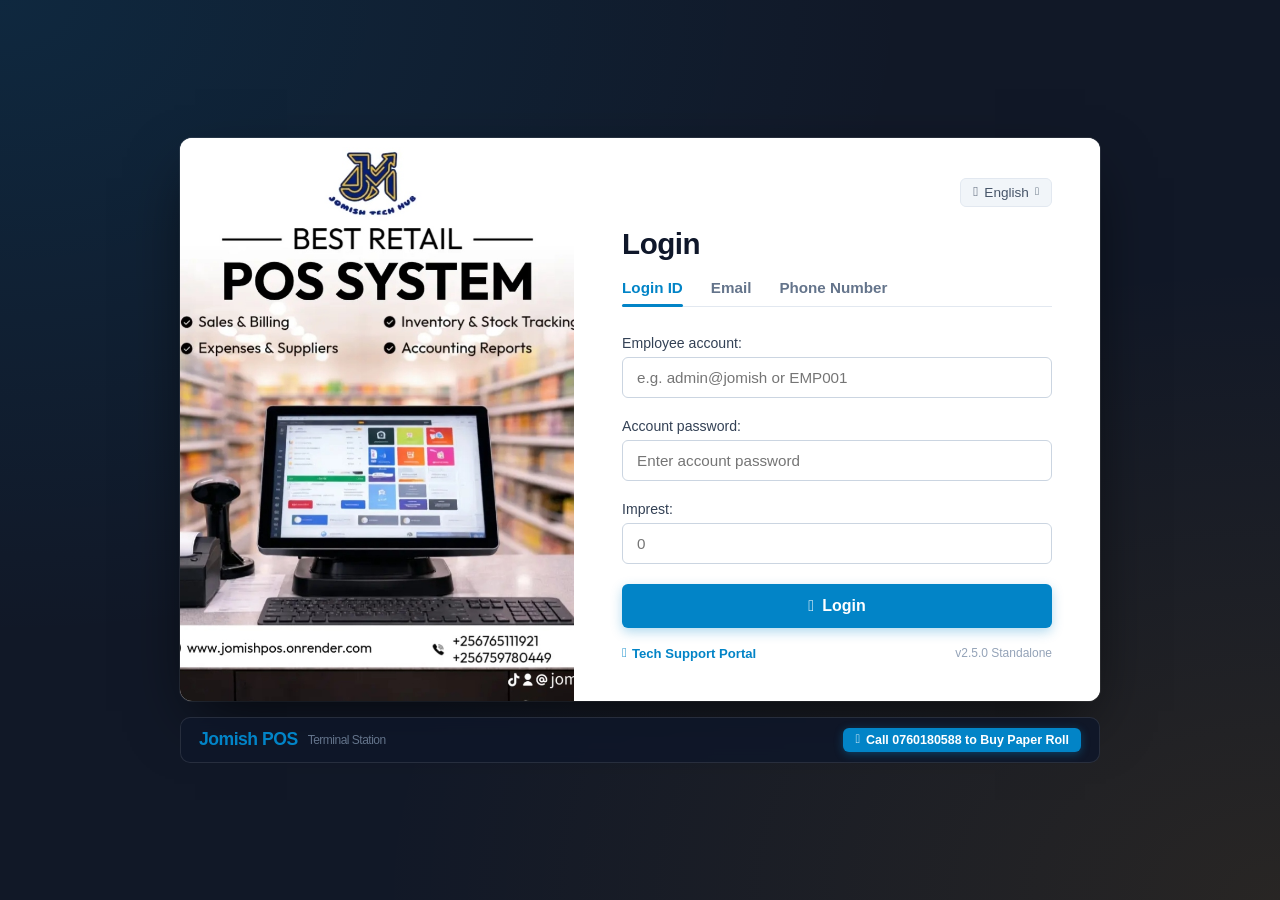
==== commit 9d8fadc6: "feat(tills): simplify store tills to total count (e.g. 2 tills) with tap-to-select grid for any cash" ====
--- a/public/index.html
+++ b/public/index.html
@@ -345,100 +345,6 @@
                                 </table>
                             </div>
                         </div>
-
-                        <!-- 3. MANAGE TILLS SUBVIEW -->
-                        <div id="shift-subview-tills" class="pos-fin-subview" style="display:none; padding:20px; overflow-y:auto; flex:1;">
-
-                            <!-- Live Status Cards -->
-                            <div style="display:grid; grid-template-columns:repeat(auto-fit, minmax(200px,1fr)); gap:14px; margin-bottom:22px;">
-                                <div style="background:#f0fdf4; border:1px solid #bbf7d0; border-radius:10px; padding:16px;">
-                                    <div style="font-size:0.72rem; color:#15803d; font-weight:700; text-transform:uppercase;">Currently Open Tills</div>
-                                    <div style="font-size:1.6rem; font-weight:800; color:#16a34a; margin-top:4px;" id="tills-open-count">0</div>
-                                    <div style="font-size:0.72rem; color:#64748b;">Shifts currently running</div>
-                                </div>
-                                <div style="background:#eff6ff; border:1px solid #bfdbfe; border-radius:10px; padding:16px;">
-                                    <div style="font-size:0.72rem; color:#1d4ed8; font-weight:700; text-transform:uppercase;">Max Tills Per Shift</div>
-                                    <div style="font-size:1.6rem; font-weight:800; color:#2563eb; margin-top:4px;" id="tills-max-display">5</div>
-                                    <div style="font-size:0.72rem; color:#64748b;">Concurrent shift limit</div>
-                                </div>
-                                <div style="background:#faf5ff; border:1px solid #ddd6fe; border-radius:10px; padding:16px;">
-                                    <div style="font-size:0.72rem; color:#7c3aed; font-weight:700; text-transform:uppercase;">Total Registered Tills</div>
-                                    <div style="font-size:1.6rem; font-weight:800; color:#7c3aed; margin-top:4px;" id="tills-total-count">0</div>
-                                    <div style="font-size:0.72rem; color:#64748b;">Configured till stations</div>
-                                </div>
-                                <div style="background:#fff7ed; border:1px solid #fed7aa; border-radius:10px; padding:16px;">
-                                    <div style="font-size:0.72rem; color:#c2410c; font-weight:700; text-transform:uppercase;">Store Staff</div>
-                                    <div style="font-size:1.6rem; font-weight:800; color:#ea580c; margin-top:4px;" id="tills-workers-count">0</div>
-                                    <div style="font-size:0.72rem; color:#64748b;">Registered employees</div>
-                                </div>
-                            </div>
-
-                            <!-- Capacity Settings Row -->
-                            <div class="pos-table-card" style="padding:18px; margin-bottom:20px;">
-                                <h4 style="font-size:0.95rem; font-weight:700; color:#0f172a; margin:0 0 14px 0;">
-                                    <i class="fa-solid fa-sliders" style="color:var(--primary);"></i> Shift Capacity Limits
-                                </h4>
-                                <div style="display:grid; grid-template-columns:repeat(auto-fit, minmax(220px,1fr)); gap:14px; align-items:flex-end;">
-                                    <div>
-                                        <label class="field-label" style="font-size:0.78rem;">Max Active Tills Per Shift</label>
-                                        <input type="number" id="tills-max-input" class="pos-input" min="1" max="50" value="5"
-                                            style="font-weight:700; font-size:1.1rem;">
-                                        <span style="font-size:0.72rem; color:#64748b;">How many tills can run concurrently</span>
-                                    </div>
-                                    <div>
-                                        <label class="field-label" style="font-size:0.78rem;">Target Workers Capacity</label>
-                                        <input type="number" id="tills-workers-input" class="pos-input" min="1" max="500" value="10"
-                                            style="font-weight:700; font-size:1.1rem;">
-                                        <span style="font-size:0.72rem; color:#64748b;">Total staff headcount goal</span>
-                                    </div>
-                                    <div style="display:flex; align-items:flex-end;">
-                                        <button type="button" class="header-upload-pill" style="padding:11px 22px; width:100%;"
-                                            onclick="handleSaveTillsCapacity()">
-                                            <i class="fa-solid fa-floppy-disk"></i> Save Capacity Settings
-                                        </button>
-                                    </div>
-                                </div>
-                            </div>
-
-                            <!-- Add New Till Card -->
-                            <div class="pos-table-card" style="padding:18px; margin-bottom:20px;">
-                                <h4 style="font-size:0.95rem; font-weight:700; color:#0f172a; margin:0 0 14px 0;">
-                                    <i class="fa-solid fa-circle-plus" style="color:#16a34a;"></i> Add New Till Station
-                                </h4>
-                                <div style="display:grid; grid-template-columns:1fr 2fr auto; gap:10px; align-items:flex-end; flex-wrap:wrap;">
-                                    <div>
-                                        <label class="field-label" style="font-size:0.78rem;">Till Name <span style="color:#ef4444;">*</span></label>
-                                        <input type="text" id="new-till-name-input" class="pos-input"
-                                            placeholder="e.g. Till 4, Counter A, Express" maxlength="60">
-                                    </div>
-                                    <div>
-                                        <label class="field-label" style="font-size:0.78rem;">Description (optional)</label>
-                                        <input type="text" id="new-till-desc-input" class="pos-input"
-                                            placeholder="e.g. Bakery Counter, Express Checkout, Entrance Till" maxlength="120">
-                                    </div>
-                                    <button type="button" class="header-upload-pill" style="padding:11px 20px; background:#16a34a;"
-                                        onclick="handleSaveNewTill()">
-                                        <i class="fa-solid fa-plus"></i> Add Till
-                                    </button>
-                                </div>
-                            </div>
-
-                            <!-- Registered Tills List -->
-                            <div class="pos-table-card" style="padding:18px;">
-                                <div style="display:flex; justify-content:space-between; align-items:center; margin-bottom:14px;">
-                                    <h4 style="font-size:0.95rem; font-weight:700; color:#0f172a; margin:0;">
-                                        <i class="fa-solid fa-list-check" style="color:var(--primary);"></i> Registered Till Stations
-                                    </h4>
-                                    <button type="button" class="pos-fin-icon-btn" title="Refresh" onclick="loadStoreTillsSettings(); loadTillsSubView();">
-                                        <i class="fa-solid fa-rotate"></i>
-                                    </button>
-                                </div>
-                                <div id="tills-subview-list" style="display:grid; grid-template-columns:repeat(auto-fill, minmax(260px,1fr)); gap:12px;">
-                                    <div style="color:#94a3b8; font-size:0.85rem; padding:14px;">Loading tills...</div>
-                                </div>
-                            </div>
-                        </div>
-
                     </section>
 
 
@@ -502,100 +408,6 @@
                                 </table>
                             </div>
                         </div>
-
-                        <!-- 3. MANAGE TILLS SUBVIEW -->
-                        <div id="shift-subview-tills" class="pos-fin-subview" style="display:none; padding:20px; overflow-y:auto; flex:1;">
-
-                            <!-- Live Status Cards -->
-                            <div style="display:grid; grid-template-columns:repeat(auto-fit, minmax(200px,1fr)); gap:14px; margin-bottom:22px;">
-                                <div style="background:#f0fdf4; border:1px solid #bbf7d0; border-radius:10px; padding:16px;">
-                                    <div style="font-size:0.72rem; color:#15803d; font-weight:700; text-transform:uppercase;">Currently Open Tills</div>
-                                    <div style="font-size:1.6rem; font-weight:800; color:#16a34a; margin-top:4px;" id="tills-open-count">0</div>
-                                    <div style="font-size:0.72rem; color:#64748b;">Shifts currently running</div>
-                                </div>
-                                <div style="background:#eff6ff; border:1px solid #bfdbfe; border-radius:10px; padding:16px;">
-                                    <div style="font-size:0.72rem; color:#1d4ed8; font-weight:700; text-transform:uppercase;">Max Tills Per Shift</div>
-                                    <div style="font-size:1.6rem; font-weight:800; color:#2563eb; margin-top:4px;" id="tills-max-display">5</div>
-                                    <div style="font-size:0.72rem; color:#64748b;">Concurrent shift limit</div>
-                                </div>
-                                <div style="background:#faf5ff; border:1px solid #ddd6fe; border-radius:10px; padding:16px;">
-                                    <div style="font-size:0.72rem; color:#7c3aed; font-weight:700; text-transform:uppercase;">Total Registered Tills</div>
-                                    <div style="font-size:1.6rem; font-weight:800; color:#7c3aed; margin-top:4px;" id="tills-total-count">0</div>
-                                    <div style="font-size:0.72rem; color:#64748b;">Configured till stations</div>
-                                </div>
-                                <div style="background:#fff7ed; border:1px solid #fed7aa; border-radius:10px; padding:16px;">
-                                    <div style="font-size:0.72rem; color:#c2410c; font-weight:700; text-transform:uppercase;">Store Staff</div>
-                                    <div style="font-size:1.6rem; font-weight:800; color:#ea580c; margin-top:4px;" id="tills-workers-count">0</div>
-                                    <div style="font-size:0.72rem; color:#64748b;">Registered employees</div>
-                                </div>
-                            </div>
-
-                            <!-- Capacity Settings Row -->
-                            <div class="pos-table-card" style="padding:18px; margin-bottom:20px;">
-                                <h4 style="font-size:0.95rem; font-weight:700; color:#0f172a; margin:0 0 14px 0;">
-                                    <i class="fa-solid fa-sliders" style="color:var(--primary);"></i> Shift Capacity Limits
-                                </h4>
-                                <div style="display:grid; grid-template-columns:repeat(auto-fit, minmax(220px,1fr)); gap:14px; align-items:flex-end;">
-                                    <div>
-                                        <label class="field-label" style="font-size:0.78rem;">Max Active Tills Per Shift</label>
-                                        <input type="number" id="tills-max-input" class="pos-input" min="1" max="50" value="5"
-                                            style="font-weight:700; font-size:1.1rem;">
-                                        <span style="font-size:0.72rem; color:#64748b;">How many tills can run concurrently</span>
-                                    </div>
-                                    <div>
-                                        <label class="field-label" style="font-size:0.78rem;">Target Workers Capacity</label>
-                                        <input type="number" id="tills-workers-input" class="pos-input" min="1" max="500" value="10"
-                                            style="font-weight:700; font-size:1.1rem;">
-                                        <span style="font-size:0.72rem; color:#64748b;">Total staff headcount goal</span>
-                                    </div>
-                                    <div style="display:flex; align-items:flex-end;">
-                                        <button type="button" class="header-upload-pill" style="padding:11px 22px; width:100%;"
-                                            onclick="handleSaveTillsCapacity()">
-                                            <i class="fa-solid fa-floppy-disk"></i> Save Capacity Settings
-                                        </button>
-                                    </div>
-                                </div>
-                            </div>
-
-                            <!-- Add New Till Card -->
-                            <div class="pos-table-card" style="padding:18px; margin-bottom:20px;">
-                                <h4 style="font-size:0.95rem; font-weight:700; color:#0f172a; margin:0 0 14px 0;">
-                                    <i class="fa-solid fa-circle-plus" style="color:#16a34a;"></i> Add New Till Station
-                                </h4>
-                                <div style="display:grid; grid-template-columns:1fr 2fr auto; gap:10px; align-items:flex-end; flex-wrap:wrap;">
-                                    <div>
-                                        <label class="field-label" style="font-size:0.78rem;">Till Name <span style="color:#ef4444;">*</span></label>
-                                        <input type="text" id="new-till-name-input" class="pos-input"
-                                            placeholder="e.g. Till 4, Counter A, Express" maxlength="60">
-                                    </div>
-                                    <div>
-                                        <label class="field-label" style="font-size:0.78rem;">Description (optional)</label>
-                                        <input type="text" id="new-till-desc-input" class="pos-input"
-                                            placeholder="e.g. Bakery Counter, Express Checkout, Entrance Till" maxlength="120">
-                                    </div>
-                                    <button type="button" class="header-upload-pill" style="padding:11px 20px; background:#16a34a;"
-                                        onclick="handleSaveNewTill()">
-                                        <i class="fa-solid fa-plus"></i> Add Till
-                                    </button>
-                                </div>
-                            </div>
-
-                            <!-- Registered Tills List -->
-                            <div class="pos-table-card" style="padding:18px;">
-                                <div style="display:flex; justify-content:space-between; align-items:center; margin-bottom:14px;">
-                                    <h4 style="font-size:0.95rem; font-weight:700; color:#0f172a; margin:0;">
-                                        <i class="fa-solid fa-list-check" style="color:var(--primary);"></i> Registered Till Stations
-                                    </h4>
-                                    <button type="button" class="pos-fin-icon-btn" title="Refresh" onclick="loadStoreTillsSettings(); loadTillsSubView();">
-                                        <i class="fa-solid fa-rotate"></i>
-                                    </button>
-                                </div>
-                                <div id="tills-subview-list" style="display:grid; grid-template-columns:repeat(auto-fill, minmax(260px,1fr)); gap:12px;">
-                                    <div style="color:#94a3b8; font-size:0.85rem; padding:14px;">Loading tills...</div>
-                                </div>
-                            </div>
-                        </div>
-
                     </section>
 
 
@@ -640,100 +452,6 @@
                                 </table>
                             </div>
                         </div>
-
-                        <!-- 3. MANAGE TILLS SUBVIEW -->
-                        <div id="shift-subview-tills" class="pos-fin-subview" style="display:none; padding:20px; overflow-y:auto; flex:1;">
-
-                            <!-- Live Status Cards -->
-                            <div style="display:grid; grid-template-columns:repeat(auto-fit, minmax(200px,1fr)); gap:14px; margin-bottom:22px;">
-                                <div style="background:#f0fdf4; border:1px solid #bbf7d0; border-radius:10px; padding:16px;">
-                                    <div style="font-size:0.72rem; color:#15803d; font-weight:700; text-transform:uppercase;">Currently Open Tills</div>
-                                    <div style="font-size:1.6rem; font-weight:800; color:#16a34a; margin-top:4px;" id="tills-open-count">0</div>
-                                    <div style="font-size:0.72rem; color:#64748b;">Shifts currently running</div>
-                                </div>
-                                <div style="background:#eff6ff; border:1px solid #bfdbfe; border-radius:10px; padding:16px;">
-                                    <div style="font-size:0.72rem; color:#1d4ed8; font-weight:700; text-transform:uppercase;">Max Tills Per Shift</div>
-                                    <div style="font-size:1.6rem; font-weight:800; color:#2563eb; margin-top:4px;" id="tills-max-display">5</div>
-                                    <div style="font-size:0.72rem; color:#64748b;">Concurrent shift limit</div>
-                                </div>
-                                <div style="background:#faf5ff; border:1px solid #ddd6fe; border-radius:10px; padding:16px;">
-                                    <div style="font-size:0.72rem; color:#7c3aed; font-weight:700; text-transform:uppercase;">Total Registered Tills</div>
-                                    <div style="font-size:1.6rem; font-weight:800; color:#7c3aed; margin-top:4px;" id="tills-total-count">0</div>
-                                    <div style="font-size:0.72rem; color:#64748b;">Configured till stations</div>
-                                </div>
-                                <div style="background:#fff7ed; border:1px solid #fed7aa; border-radius:10px; padding:16px;">
-                                    <div style="font-size:0.72rem; color:#c2410c; font-weight:700; text-transform:uppercase;">Store Staff</div>
-                                    <div style="font-size:1.6rem; font-weight:800; color:#ea580c; margin-top:4px;" id="tills-workers-count">0</div>
-                                    <div style="font-size:0.72rem; color:#64748b;">Registered employees</div>
-                                </div>
-                            </div>
-
-                            <!-- Capacity Settings Row -->
-                            <div class="pos-table-card" style="padding:18px; margin-bottom:20px;">
-                                <h4 style="font-size:0.95rem; font-weight:700; color:#0f172a; margin:0 0 14px 0;">
-                                    <i class="fa-solid fa-sliders" style="color:var(--primary);"></i> Shift Capacity Limits
-                                </h4>
-                                <div style="display:grid; grid-template-columns:repeat(auto-fit, minmax(220px,1fr)); gap:14px; align-items:flex-end;">
-                                    <div>
-                                        <label class="field-label" style="font-size:0.78rem;">Max Active Tills Per Shift</label>
-                                        <input type="number" id="tills-max-input" class="pos-input" min="1" max="50" value="5"
-                                            style="font-weight:700; font-size:1.1rem;">
-                                        <span style="font-size:0.72rem; color:#64748b;">How many tills can run concurrently</span>
-                                    </div>
-                                    <div>
-                                        <label class="field-label" style="font-size:0.78rem;">Target Workers Capacity</label>
-                                        <input type="number" id="tills-workers-input" class="pos-input" min="1" max="500" value="10"
-                                            style="font-weight:700; font-size:1.1rem;">
-                                        <span style="font-size:0.72rem; color:#64748b;">Total staff headcount goal</span>
-                                    </div>
-                                    <div style="display:flex; align-items:flex-end;">
-                                        <button type="button" class="header-upload-pill" style="padding:11px 22px; width:100%;"
-                                            onclick="handleSaveTillsCapacity()">
-                                            <i class="fa-solid fa-floppy-disk"></i> Save Capacity Settings
-                                        </button>
-                                    </div>
-                                </div>
-                            </div>
-
-                            <!-- Add New Till Card -->
-                            <div class="pos-table-card" style="padding:18px; margin-bottom:20px;">
-                                <h4 style="font-size:0.95rem; font-weight:700; color:#0f172a; margin:0 0 14px 0;">
-                                    <i class="fa-solid fa-circle-plus" style="color:#16a34a;"></i> Add New Till Station
-                                </h4>
-                                <div style="display:grid; grid-template-columns:1fr 2fr auto; gap:10px; align-items:flex-end; flex-wrap:wrap;">
-                                    <div>
-                                        <label class="field-label" style="font-size:0.78rem;">Till Name <span style="color:#ef4444;">*</span></label>
-                                        <input type="text" id="new-till-name-input" class="pos-input"
-                                            placeholder="e.g. Till 4, Counter A, Express" maxlength="60">
-                                    </div>
-                                    <div>
-                                        <label class="field-label" style="font-size:0.78rem;">Description (optional)</label>
-                                        <input type="text" id="new-till-desc-input" class="pos-input"
-                                            placeholder="e.g. Bakery Counter, Express Checkout, Entrance Till" maxlength="120">
-                                    </div>
-                                    <button type="button" class="header-upload-pill" style="padding:11px 20px; background:#16a34a;"
-                                        onclick="handleSaveNewTill()">
-                                        <i class="fa-solid fa-plus"></i> Add Till
-                                    </button>
-                                </div>
-                            </div>
-
-                            <!-- Registered Tills List -->
-                            <div class="pos-table-card" style="padding:18px;">
-                                <div style="display:flex; justify-content:space-between; align-items:center; margin-bottom:14px;">
-                                    <h4 style="font-size:0.95rem; font-weight:700; color:#0f172a; margin:0;">
-                                        <i class="fa-solid fa-list-check" style="color:var(--primary);"></i> Registered Till Stations
-                                    </h4>
-                                    <button type="button" class="pos-fin-icon-btn" title="Refresh" onclick="loadStoreTillsSettings(); loadTillsSubView();">
-                                        <i class="fa-solid fa-rotate"></i>
-                                    </button>
-                                </div>
-                                <div id="tills-subview-list" style="display:grid; grid-template-columns:repeat(auto-fill, minmax(260px,1fr)); gap:12px;">
-                                    <div style="color:#94a3b8; font-size:0.85rem; padding:14px;">Loading tills...</div>
-                                </div>
-                            </div>
-                        </div>
-
                     </section>
 
 
@@ -1012,98 +730,48 @@
                         </div>
 
                         <!-- 3. MANAGE TILLS SUBVIEW -->
-                        <div id="shift-subview-tills" class="pos-fin-subview" style="display:none; padding:20px; overflow-y:auto; flex:1;">
-
-                            <!-- Live Status Cards -->
-                            <div style="display:grid; grid-template-columns:repeat(auto-fit, minmax(200px,1fr)); gap:14px; margin-bottom:22px;">
-                                <div style="background:#f0fdf4; border:1px solid #bbf7d0; border-radius:10px; padding:16px;">
-                                    <div style="font-size:0.72rem; color:#15803d; font-weight:700; text-transform:uppercase;">Currently Open Tills</div>
-                                    <div style="font-size:1.6rem; font-weight:800; color:#16a34a; margin-top:4px;" id="tills-open-count">0</div>
-                                    <div style="font-size:0.72rem; color:#64748b;">Shifts currently running</div>
-                                </div>
-                                <div style="background:#eff6ff; border:1px solid #bfdbfe; border-radius:10px; padding:16px;">
-                                    <div style="font-size:0.72rem; color:#1d4ed8; font-weight:700; text-transform:uppercase;">Max Tills Per Shift</div>
-                                    <div style="font-size:1.6rem; font-weight:800; color:#2563eb; margin-top:4px;" id="tills-max-display">5</div>
-                                    <div style="font-size:0.72rem; color:#64748b;">Concurrent shift limit</div>
-                                </div>
-                                <div style="background:#faf5ff; border:1px solid #ddd6fe; border-radius:10px; padding:16px;">
-                                    <div style="font-size:0.72rem; color:#7c3aed; font-weight:700; text-transform:uppercase;">Total Registered Tills</div>
-                                    <div style="font-size:1.6rem; font-weight:800; color:#7c3aed; margin-top:4px;" id="tills-total-count">0</div>
-                                    <div style="font-size:0.72rem; color:#64748b;">Configured till stations</div>
-                                </div>
-                                <div style="background:#fff7ed; border:1px solid #fed7aa; border-radius:10px; padding:16px;">
-                                    <div style="font-size:0.72rem; color:#c2410c; font-weight:700; text-transform:uppercase;">Store Staff</div>
-                                    <div style="font-size:1.6rem; font-weight:800; color:#ea580c; margin-top:4px;" id="tills-workers-count">0</div>
-                                    <div style="font-size:0.72rem; color:#64748b;">Registered employees</div>
-                                </div>
-                            </div>
-
-                            <!-- Capacity Settings Row -->
-                            <div class="pos-table-card" style="padding:18px; margin-bottom:20px;">
-                                <h4 style="font-size:0.95rem; font-weight:700; color:#0f172a; margin:0 0 14px 0;">
-                                    <i class="fa-solid fa-sliders" style="color:var(--primary);"></i> Shift Capacity Limits
-                                </h4>
-                                <div style="display:grid; grid-template-columns:repeat(auto-fit, minmax(220px,1fr)); gap:14px; align-items:flex-end;">
+                        <div id="shift-subview-tills" class="pos-fin-subview" style="display:none; padding:24px; overflow-y:auto; flex:1; flex-direction:column;">
+
+                            <div class="pos-table-card" style="padding:22px; margin-bottom:22px; max-width:600px;">
+                                <h3 style="font-size:1.05rem; font-weight:800; color:#0f172a; margin:0 0 6px 0;">
+                                    <i class="fa-solid fa-desktop" style="color:var(--primary);"></i> Supermarket Till Configuration
+                                </h3>
+                                <p style="font-size:0.82rem; color:#64748b; margin:0 0 18px 0;">
+                                    Set how many physical cash tills / computers your supermarket has. Any cashier can work on any free till they want.
+                                </p>
+                                <div style="display:flex; align-items:flex-end; gap:14px; flex-wrap:wrap;">
                                     <div>
-                                        <label class="field-label" style="font-size:0.78rem;">Max Active Tills Per Shift</label>
-                                        <input type="number" id="tills-max-input" class="pos-input" min="1" max="50" value="5"
-                                            style="font-weight:700; font-size:1.1rem;">
-                                        <span style="font-size:0.72rem; color:#64748b;">How many tills can run concurrently</span>
+                                        <label class="field-label" style="font-size:0.82rem;">How many tills does your shop have?</label>
+                                        <input type="number" id="tills-count-input" class="pos-input"
+                                            min="1" max="50" value="2"
+                                            style="font-size:1.6rem; font-weight:800; width:120px; text-align:center;"
+                                            oninput="updateTillsPreview(this.value)">
                                     </div>
-                                    <div>
-                                        <label class="field-label" style="font-size:0.78rem;">Target Workers Capacity</label>
-                                        <input type="number" id="tills-workers-input" class="pos-input" min="1" max="500" value="10"
-                                            style="font-weight:700; font-size:1.1rem;">
-                                        <span style="font-size:0.72rem; color:#64748b;">Total staff headcount goal</span>
-                                    </div>
-                                    <div style="display:flex; align-items:flex-end;">
-                                        <button type="button" class="header-upload-pill" style="padding:11px 22px; width:100%;"
-                                            onclick="handleSaveTillsCapacity()">
-                                            <i class="fa-solid fa-floppy-disk"></i> Save Capacity Settings
-                                        </button>
-                                    </div>
-                                </div>
-                            </div>
-
-                            <!-- Add New Till Card -->
-                            <div class="pos-table-card" style="padding:18px; margin-bottom:20px;">
-                                <h4 style="font-size:0.95rem; font-weight:700; color:#0f172a; margin:0 0 14px 0;">
-                                    <i class="fa-solid fa-circle-plus" style="color:#16a34a;"></i> Add New Till Station
-                                </h4>
-                                <div style="display:grid; grid-template-columns:1fr 2fr auto; gap:10px; align-items:flex-end; flex-wrap:wrap;">
-                                    <div>
-                                        <label class="field-label" style="font-size:0.78rem;">Till Name <span style="color:#ef4444;">*</span></label>
-                                        <input type="text" id="new-till-name-input" class="pos-input"
-                                            placeholder="e.g. Till 4, Counter A, Express" maxlength="60">
-                                    </div>
-                                    <div>
-                                        <label class="field-label" style="font-size:0.78rem;">Description (optional)</label>
-                                        <input type="text" id="new-till-desc-input" class="pos-input"
-                                            placeholder="e.g. Bakery Counter, Express Checkout, Entrance Till" maxlength="120">
-                                    </div>
-                                    <button type="button" class="header-upload-pill" style="padding:11px 20px; background:#16a34a;"
-                                        onclick="handleSaveNewTill()">
-                                        <i class="fa-solid fa-plus"></i> Add Till
+                                    <button type="button" class="header-upload-pill" style="padding:12px 24px; font-size:0.9rem;"
+                                        onclick="handleSaveTillCount()">
+                                        <i class="fa-solid fa-floppy-disk"></i> Save Tills Count
                                     </button>
                                 </div>
-                            </div>
-
-                            <!-- Registered Tills List -->
-                            <div class="pos-table-card" style="padding:18px;">
+                                <div style="margin-top:12px; font-size:0.78rem; color:#64748b;" id="tills-count-preview-text">
+                                    <i class="fa-solid fa-circle-info" style="color:#0284c7;"></i>
+                                    This creates <strong>Till 1</strong> and <strong>Till 2</strong>. Cashiers pick any free till when starting a shift.
+                                </div>
+                            </div>
+
+                            <div class="pos-table-card" style="padding:18px; max-width:600px;">
                                 <div style="display:flex; justify-content:space-between; align-items:center; margin-bottom:14px;">
-                                    <h4 style="font-size:0.95rem; font-weight:700; color:#0f172a; margin:0;">
-                                        <i class="fa-solid fa-list-check" style="color:var(--primary);"></i> Registered Till Stations
+                                    <h4 style="font-size:0.9rem; font-weight:700; color:#0f172a; margin:0;">
+                                        <i class="fa-solid fa-circle-dot" style="color:#10b981;"></i> Current Till Station Status
                                     </h4>
-                                    <button type="button" class="pos-fin-icon-btn" title="Refresh" onclick="loadStoreTillsSettings(); loadTillsSubView();">
+                                    <button type="button" class="pos-fin-icon-btn" title="Refresh Till Status" onclick="loadTillsSubView()">
                                         <i class="fa-solid fa-rotate"></i>
                                     </button>
                                 </div>
-                                <div id="tills-subview-list" style="display:grid; grid-template-columns:repeat(auto-fill, minmax(260px,1fr)); gap:12px;">
-                                    <div style="color:#94a3b8; font-size:0.85rem; padding:14px;">Loading tills...</div>
-                                </div>
-                            </div>
-                        </div>
-
+                                <div id="tills-status-grid" style="display:grid; grid-template-columns:repeat(auto-fill,minmax(140px,1fr)); gap:12px;">
+                                    <div style="color:#94a3b8;font-size:0.82rem;padding:10px;">Loading status...</div>
+                                </div>
+                            </div>
+                        </div>
                     </section>
 
 
@@ -2078,100 +1746,6 @@
                                 </table>
                             </div>
                         </div>
-
-                        <!-- 3. MANAGE TILLS SUBVIEW -->
-                        <div id="shift-subview-tills" class="pos-fin-subview" style="display:none; padding:20px; overflow-y:auto; flex:1;">
-
-                            <!-- Live Status Cards -->
-                            <div style="display:grid; grid-template-columns:repeat(auto-fit, minmax(200px,1fr)); gap:14px; margin-bottom:22px;">
-                                <div style="background:#f0fdf4; border:1px solid #bbf7d0; border-radius:10px; padding:16px;">
-                                    <div style="font-size:0.72rem; color:#15803d; font-weight:700; text-transform:uppercase;">Currently Open Tills</div>
-                                    <div style="font-size:1.6rem; font-weight:800; color:#16a34a; margin-top:4px;" id="tills-open-count">0</div>
-                                    <div style="font-size:0.72rem; color:#64748b;">Shifts currently running</div>
-                                </div>
-                                <div style="background:#eff6ff; border:1px solid #bfdbfe; border-radius:10px; padding:16px;">
-                                    <div style="font-size:0.72rem; color:#1d4ed8; font-weight:700; text-transform:uppercase;">Max Tills Per Shift</div>
-                                    <div style="font-size:1.6rem; font-weight:800; color:#2563eb; margin-top:4px;" id="tills-max-display">5</div>
-                                    <div style="font-size:0.72rem; color:#64748b;">Concurrent shift limit</div>
-                                </div>
-                                <div style="background:#faf5ff; border:1px solid #ddd6fe; border-radius:10px; padding:16px;">
-                                    <div style="font-size:0.72rem; color:#7c3aed; font-weight:700; text-transform:uppercase;">Total Registered Tills</div>
-                                    <div style="font-size:1.6rem; font-weight:800; color:#7c3aed; margin-top:4px;" id="tills-total-count">0</div>
-                                    <div style="font-size:0.72rem; color:#64748b;">Configured till stations</div>
-                                </div>
-                                <div style="background:#fff7ed; border:1px solid #fed7aa; border-radius:10px; padding:16px;">
-                                    <div style="font-size:0.72rem; color:#c2410c; font-weight:700; text-transform:uppercase;">Store Staff</div>
-                                    <div style="font-size:1.6rem; font-weight:800; color:#ea580c; margin-top:4px;" id="tills-workers-count">0</div>
-                                    <div style="font-size:0.72rem; color:#64748b;">Registered employees</div>
-                                </div>
-                            </div>
-
-                            <!-- Capacity Settings Row -->
-                            <div class="pos-table-card" style="padding:18px; margin-bottom:20px;">
-                                <h4 style="font-size:0.95rem; font-weight:700; color:#0f172a; margin:0 0 14px 0;">
-                                    <i class="fa-solid fa-sliders" style="color:var(--primary);"></i> Shift Capacity Limits
-                                </h4>
-                                <div style="display:grid; grid-template-columns:repeat(auto-fit, minmax(220px,1fr)); gap:14px; align-items:flex-end;">
-                                    <div>
-                                        <label class="field-label" style="font-size:0.78rem;">Max Active Tills Per Shift</label>
-                                        <input type="number" id="tills-max-input" class="pos-input" min="1" max="50" value="5"
-                                            style="font-weight:700; font-size:1.1rem;">
-                                        <span style="font-size:0.72rem; color:#64748b;">How many tills can run concurrently</span>
-                                    </div>
-                                    <div>
-                                        <label class="field-label" style="font-size:0.78rem;">Target Workers Capacity</label>
-                                        <input type="number" id="tills-workers-input" class="pos-input" min="1" max="500" value="10"
-                                            style="font-weight:700; font-size:1.1rem;">
-                                        <span style="font-size:0.72rem; color:#64748b;">Total staff headcount goal</span>
-                                    </div>
-                                    <div style="display:flex; align-items:flex-end;">
-                                        <button type="button" class="header-upload-pill" style="padding:11px 22px; width:100%;"
-                                            onclick="handleSaveTillsCapacity()">
-                                            <i class="fa-solid fa-floppy-disk"></i> Save Capacity Settings
-                                        </button>
-                                    </div>
-                                </div>
-                            </div>
-
-                            <!-- Add New Till Card -->
-                            <div class="pos-table-card" style="padding:18px; margin-bottom:20px;">
-                                <h4 style="font-size:0.95rem; font-weight:700; color:#0f172a; margin:0 0 14px 0;">
-                                    <i class="fa-solid fa-circle-plus" style="color:#16a34a;"></i> Add New Till Station
-                                </h4>
-                                <div style="display:grid; grid-template-columns:1fr 2fr auto; gap:10px; align-items:flex-end; flex-wrap:wrap;">
-                                    <div>
-                                        <label class="field-label" style="font-size:0.78rem;">Till Name <span style="color:#ef4444;">*</span></label>
-                                        <input type="text" id="new-till-name-input" class="pos-input"
-                                            placeholder="e.g. Till 4, Counter A, Express" maxlength="60">
-                                    </div>
-                                    <div>
-                                        <label class="field-label" style="font-size:0.78rem;">Description (optional)</label>
-                                        <input type="text" id="new-till-desc-input" class="pos-input"
-                                            placeholder="e.g. Bakery Counter, Express Checkout, Entrance Till" maxlength="120">
-                                    </div>
-                                    <button type="button" class="header-upload-pill" style="padding:11px 20px; background:#16a34a;"
-                                        onclick="handleSaveNewTill()">
-                                        <i class="fa-solid fa-plus"></i> Add Till
-                                    </button>
-                                </div>
-                            </div>
-
-                            <!-- Registered Tills List -->
-                            <div class="pos-table-card" style="padding:18px;">
-                                <div style="display:flex; justify-content:space-between; align-items:center; margin-bottom:14px;">
-                                    <h4 style="font-size:0.95rem; font-weight:700; color:#0f172a; margin:0;">
-                                        <i class="fa-solid fa-list-check" style="color:var(--primary);"></i> Registered Till Stations
-                                    </h4>
-                                    <button type="button" class="pos-fin-icon-btn" title="Refresh" onclick="loadStoreTillsSettings(); loadTillsSubView();">
-                                        <i class="fa-solid fa-rotate"></i>
-                                    </button>
-                                </div>
-                                <div id="tills-subview-list" style="display:grid; grid-template-columns:repeat(auto-fill, minmax(260px,1fr)); gap:12px;">
-                                    <div style="color:#94a3b8; font-size:0.85rem; padding:14px;">Loading tills...</div>
-                                </div>
-                            </div>
-                        </div>
-
                     </section>
 
                 </main>
@@ -3012,14 +2586,13 @@
                 </div>
 
                 <div class="form-field" style="margin-bottom:12px;">
-                    <label class="field-label">Select Till / Register Station</label>
-                    <select id="start-shift-till-select" class="pos-input" style="font-weight:700; margin-bottom:6px;" onchange="handleStartShiftTillSelect(this.value)">
-                        <!-- Populated dynamically with configured tills -->
-                    </select>
-                    <input type="text" id="start-shift-register-name" class="pos-input"
-                        placeholder="e.g. Till 1, Counter 2, Fast Checkout" value="Till 1" style="display:none;" required>
+                    <label class="field-label" style="font-weight:700;">Select Your Till (Register Station)</label>
+                    <div id="start-shift-till-grid" style="display:grid; grid-template-columns:repeat(auto-fill,minmax(110px,1fr)); gap:10px; margin-bottom:8px;">
+                        <div style="color:#94a3b8;font-size:0.82rem;padding:8px;">Loading tills...</div>
+                    </div>
+                    <input type="hidden" id="start-shift-register-name" value="Till 1">
                     <div style="font-size:0.75rem; color:#64748b; margin-top:3px;" id="start-shift-till-hint">
-                        Choose your assigned register till. Configured by Admin in Settings.
+                        Tap any free till to work on it. <span style="color:#ef4444; font-weight:600;">Red = already in use by another cashier.</span>
                     </div>
                 </div>
 
